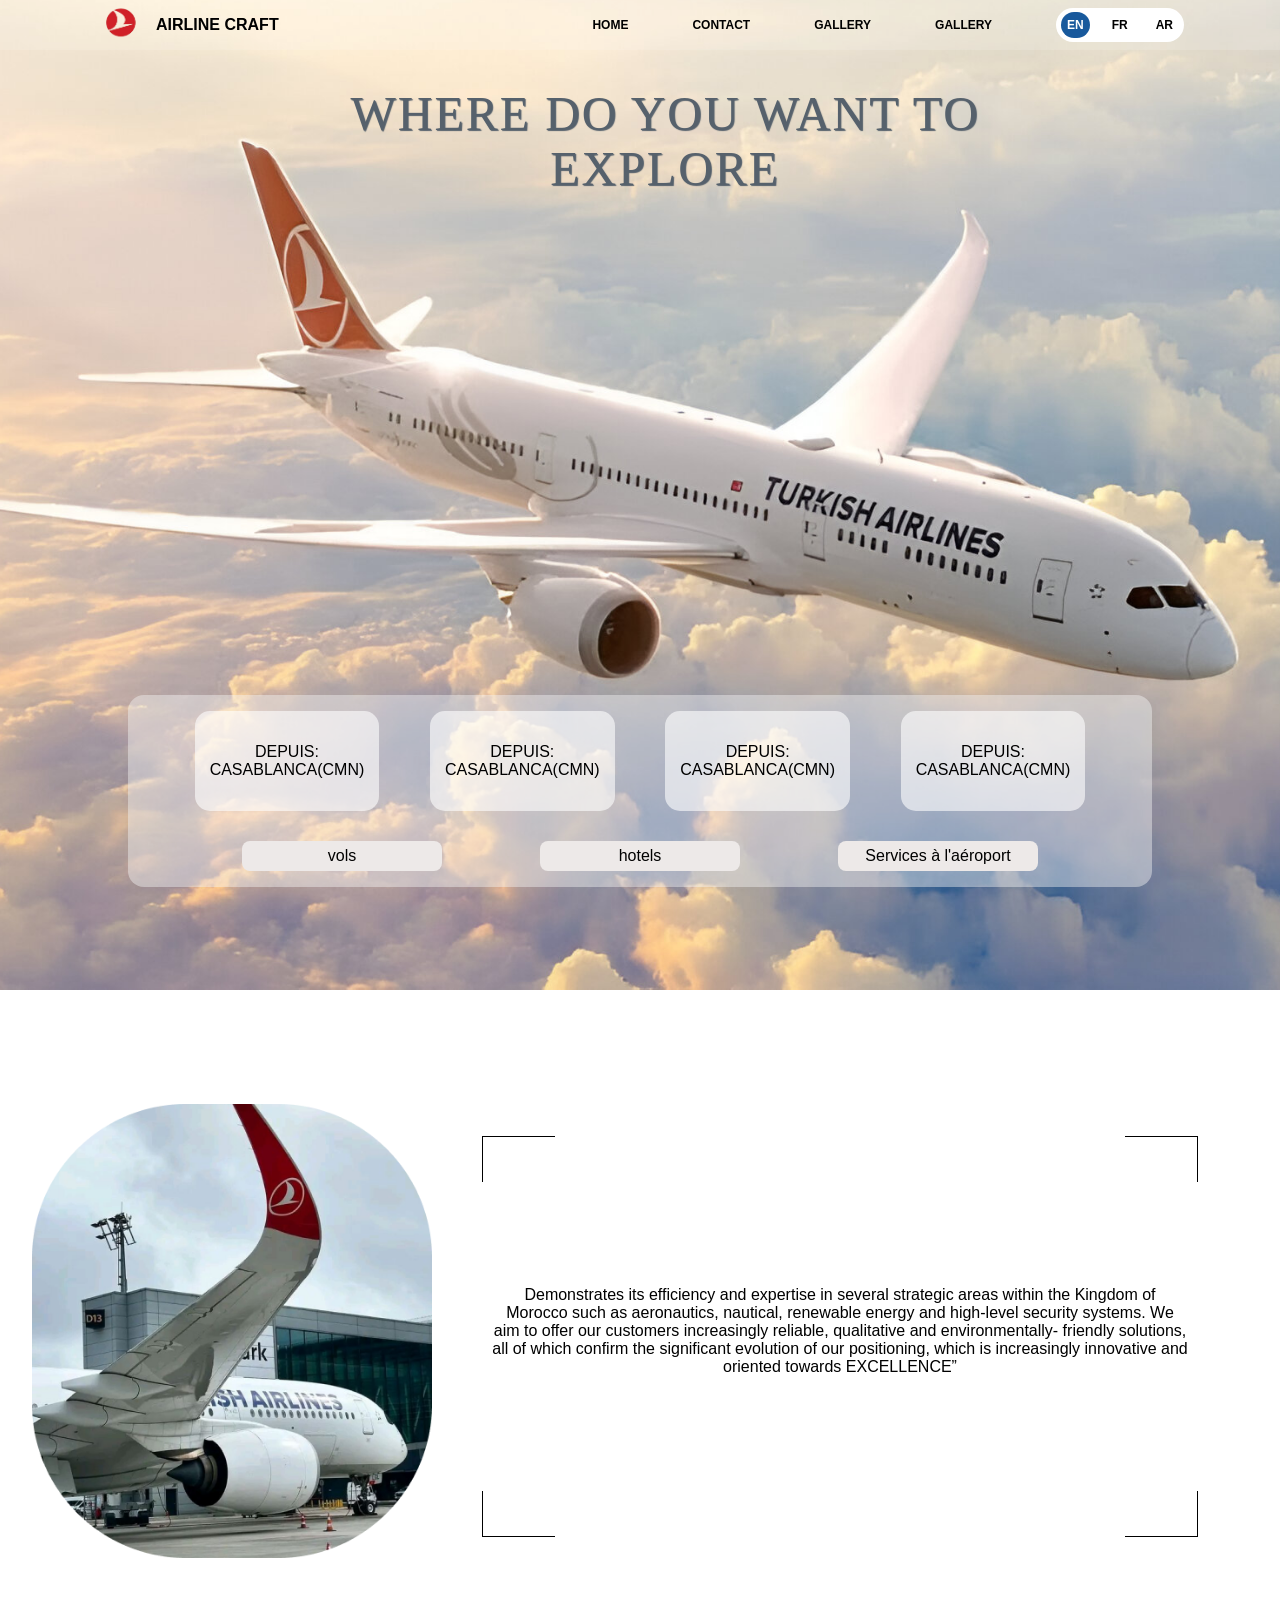
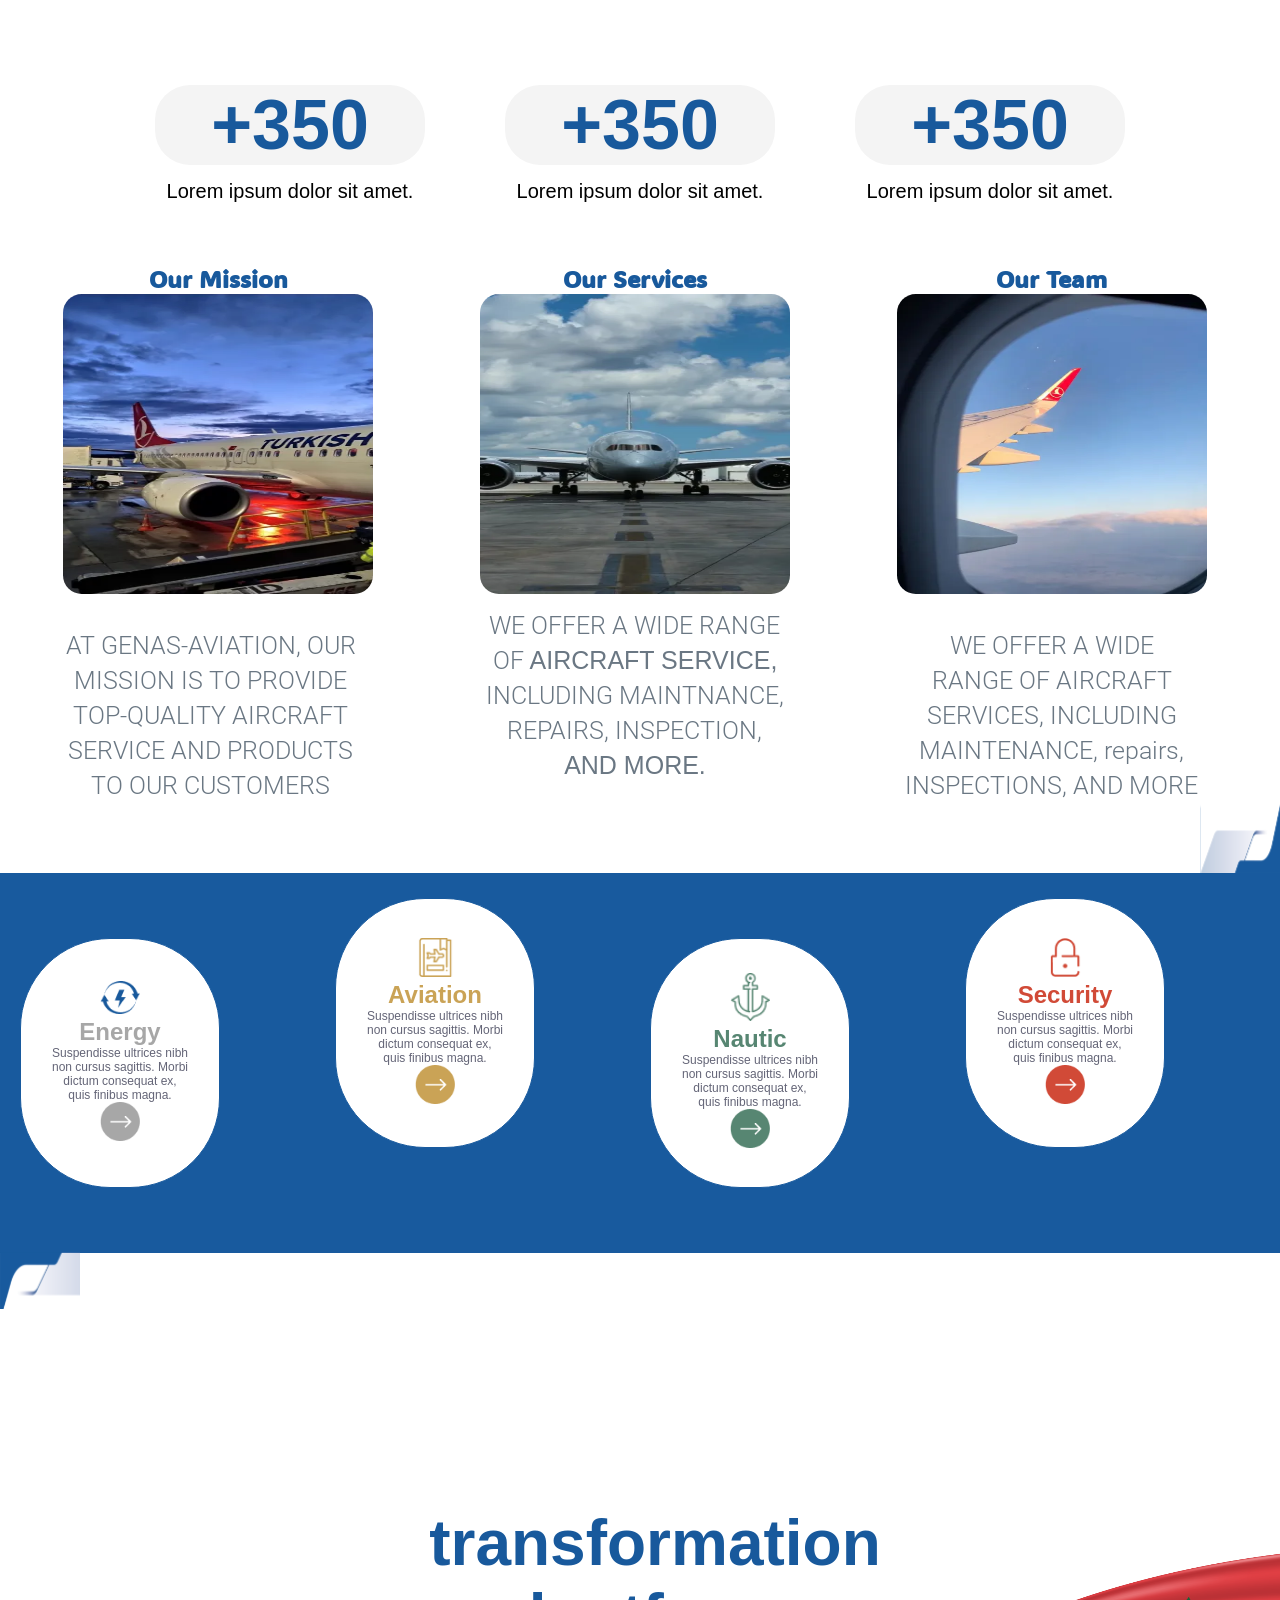
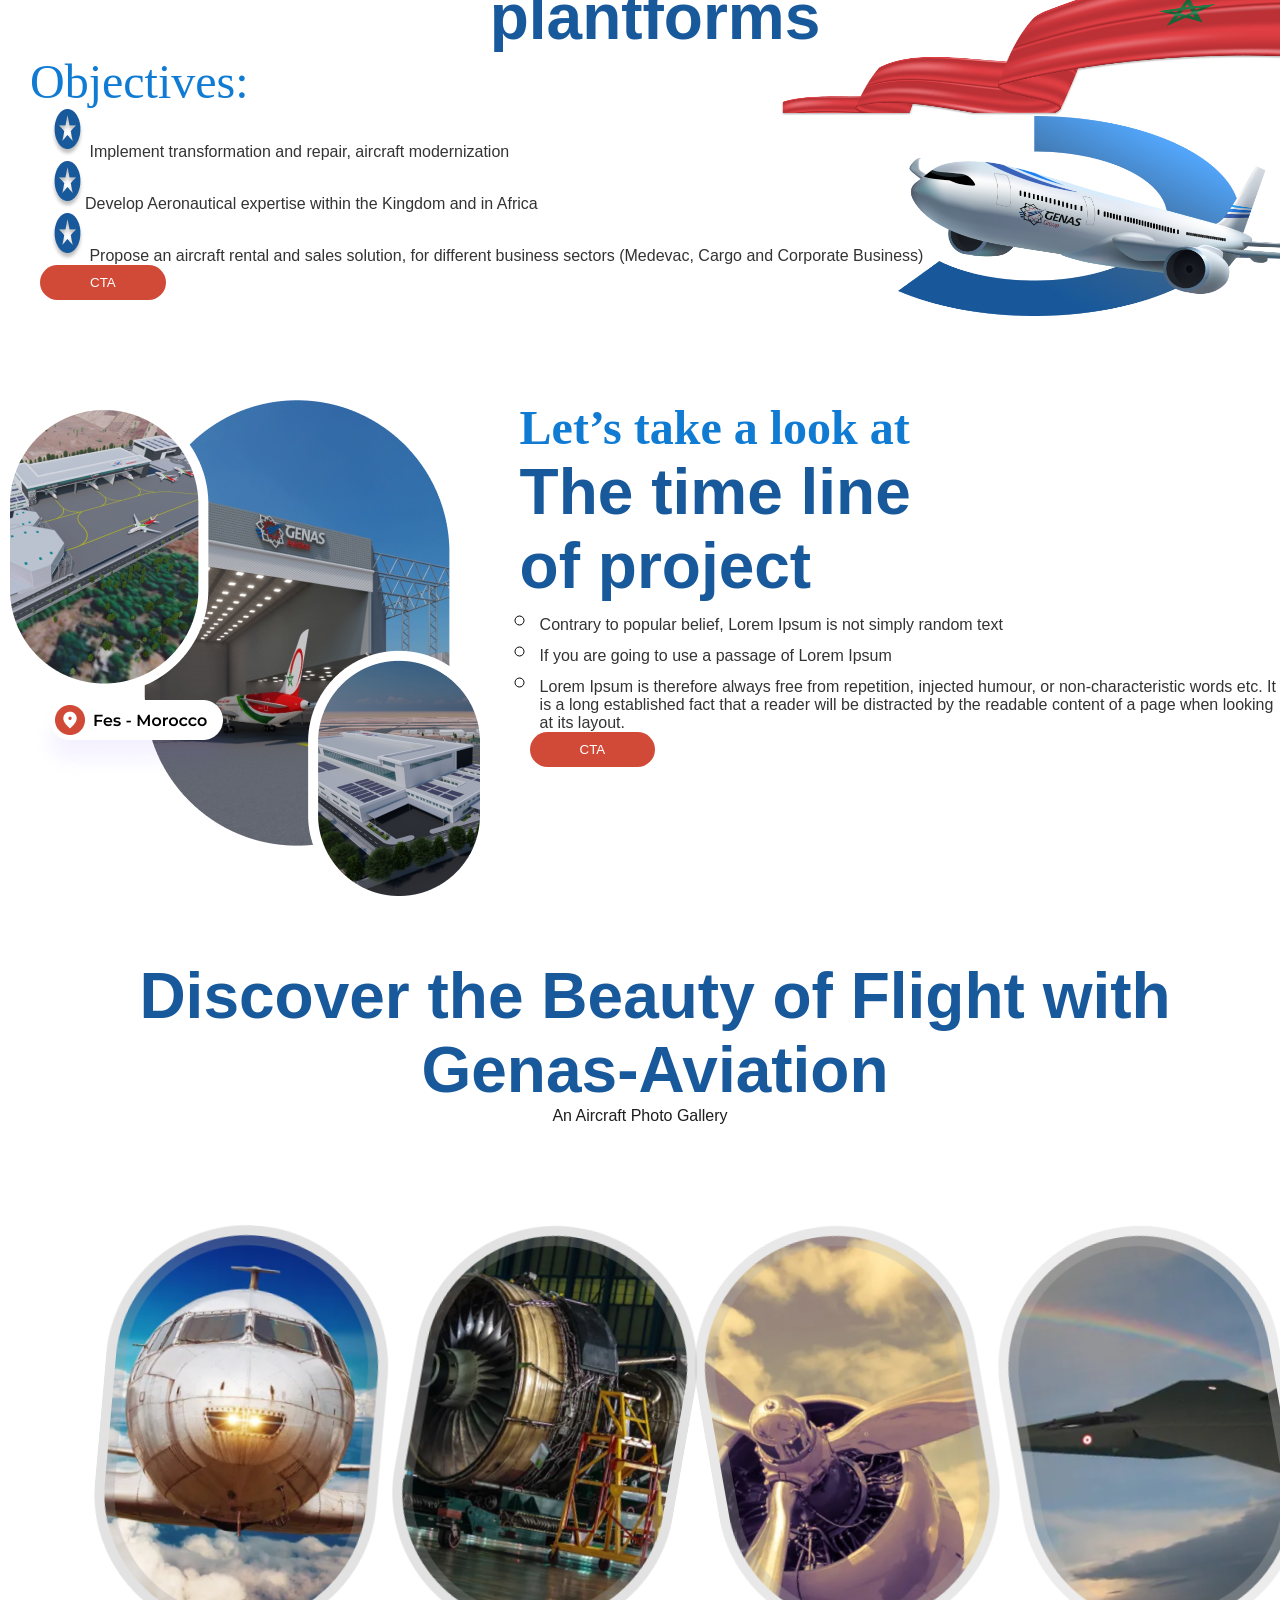
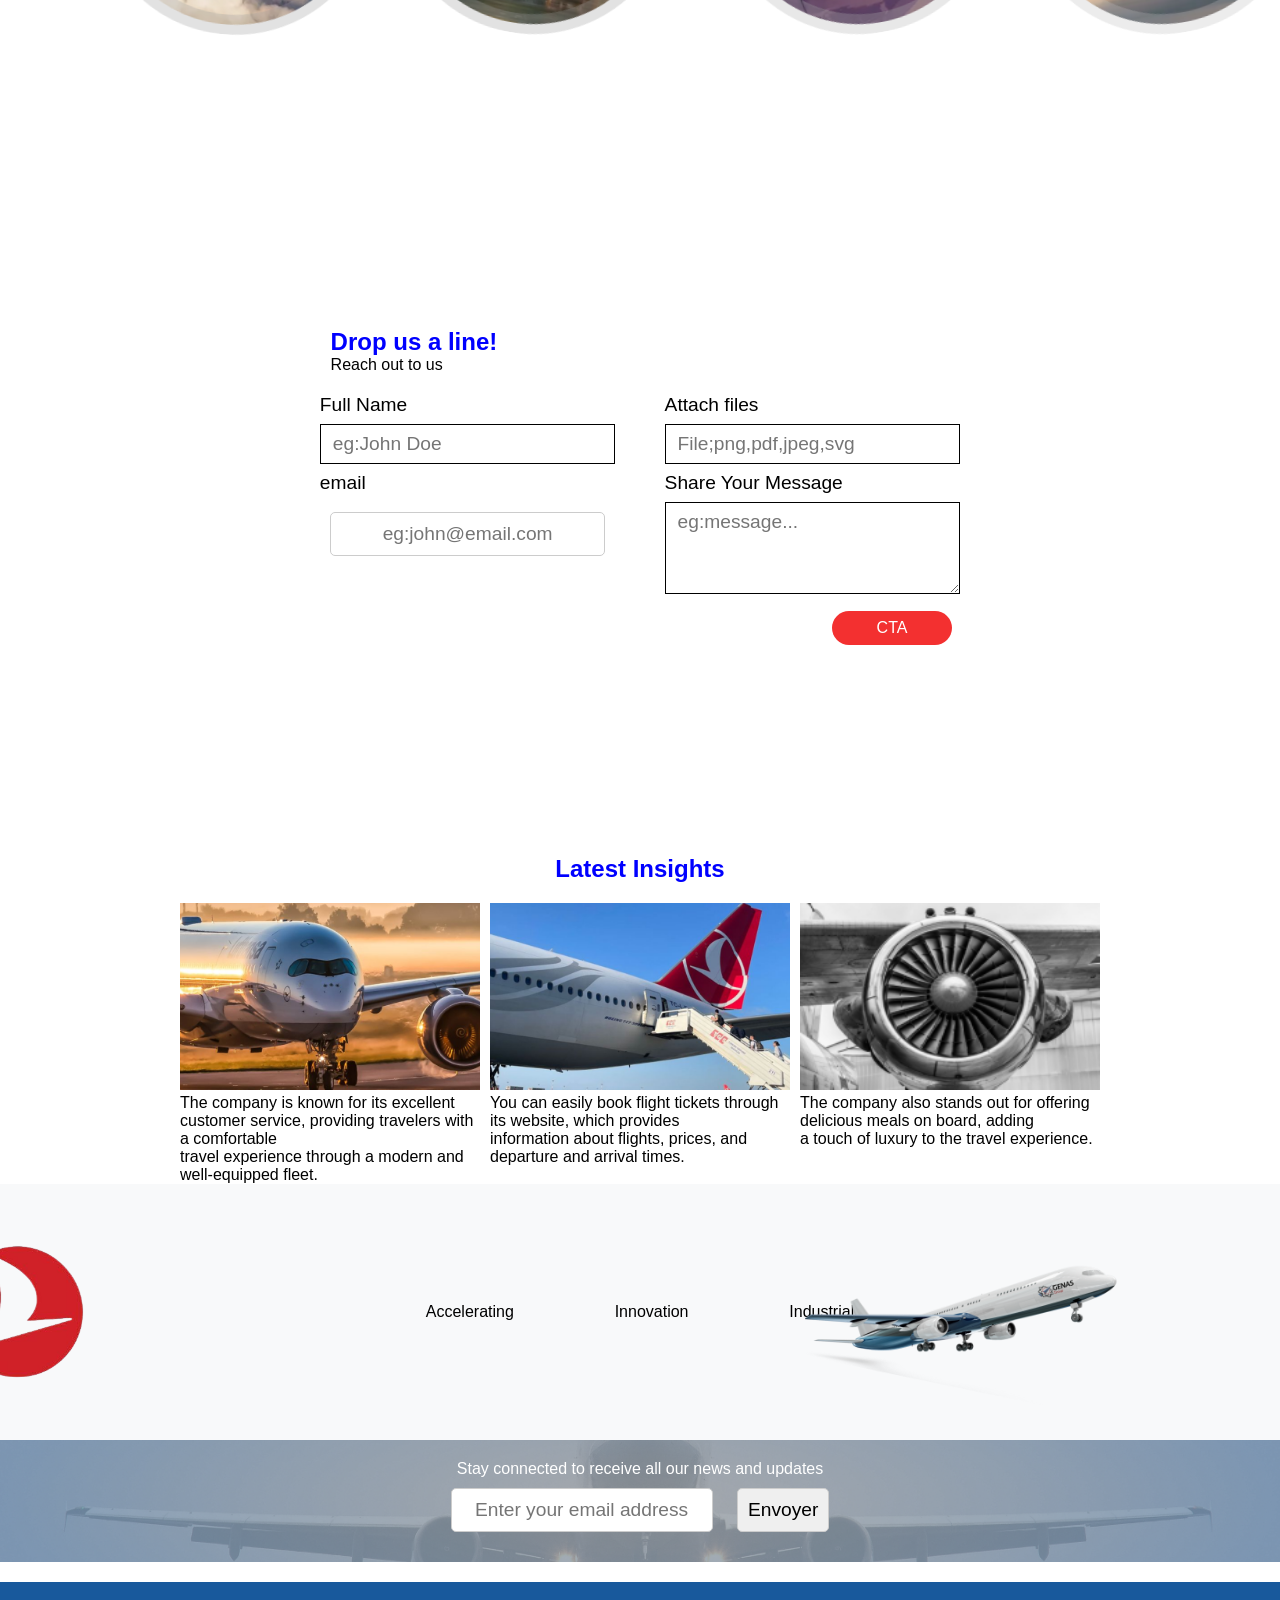
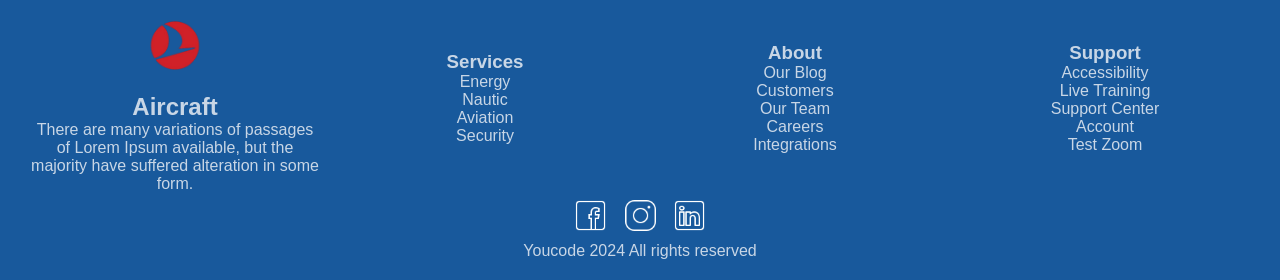
==== index.html @ ff2e5eb2 "fix" ====
<!DOCTYPE html>
<html lang="en">
    <head>
        <meta charset="UTF-8" />
        <meta name="viewport" content="width=device-width, initial-scale=1.0" />
        <title>AirLine Craft</title>
        <link rel="stylesheet" href="./styles.css">

        <link rel="stylesheet" href="https://cdnjs.cloudflare.com/ajax/libs/font-awesome/6.6.0/css/all.min.css" integrity="sha512-Kc323vGBEqzTmouAECnVceyQqyqdsSiqLQISBL29aUW4U/M7pSPA/gEUZQqv1cwx4OnYxTxve5UMg5GT6L4JJg==" crossorigin="anonymous" referrerpolicy="no-referrer" />
        <link rel="icon" href="./img/logo-removebg-preview (1).png"">

    </head>
<body style="position: relative;">
     <!--------------------------- yassine start ------------------------ -->

<nav class="mainNav">
    <div class="logoContainer">
        <img class="logo"  src="./logo.png" alt="">
        <p style="font-weight: 700;">AIRLINE  CRAFT</p>
    </div>
    <div class="navText">
        <strong class="navClick">HOME</strong>
        <strong class="navClick">CONTACT</strong>
        <strong class="navClick">GALLERY</strong>
        <strong class="navClick">GALLERY</strong>
        <div class="translate">
            <p class="eng">EN</p>
            <p class="fr">FR</p>
            <p class="fr">AR</p>
        </div>
    </div>
    <div class="burgger">
        <i class="fa-solid fa-bars"></i>
    </div>
 </nav>

    <div class="navContainer">

        <img style="width: 100vw;
        height: 120vh;
        object-fit: cover;" src="./img/hero.jpeg" alt="">
    </div>
 
    <p class="exploreP">WHERE DO YOU 
         WANT TO <br>
     EXPLORE 
 
<div class="reservationHome">
    <div class="reservationHomeContainer">
        <div class="reservationHC">
            <p>DEPUIS:</p>
            <p> CASABLANCA(CMN)</p>
        </div>
        <div class="reservationHC">
            <p>DEPUIS:</p>
            <p> CASABLANCA(CMN)</p>
        </div>
        <div class="reservationHC">
            <p>DEPUIS:</p>
            <p> CASABLANCA(CMN)</p>
        </div>
        <div class="reservationHC">
            <p>DEPUIS:</p>
            <p> CASABLANCA(CMN)</p>
        </div>
    </div>
    <div class="reserCn">
        <div class="reserCn1">

            <div class="reservCV">
                vols
            </div>
            <div class="reservCV">
            hotels
        </div>
        <div class="reservCV">
            Services à l'aéroport
        </div>
    </div>
    <img class="reserCnimg" src="./img/téléchargement (17) 2.png" alt="">
    </div>
</div>

<div  class="demon" >
    
    <img style="width: 400px;" src="./img/Turkish airlines.png" alt="">
    <div class="ju element">
        <div class="top-border"></div>
            <div class="bottom-border"></div>
            <p>Demonstrates its efficiency and expertise in several strategic areas within the Kingdom of Morocco such as aeronautics, nautical, renewable energy and high-level security systems.

            We aim to offer our customers increasingly reliable, qualitative and environmentally- friendly solutions, all of which confirm the significant evolution of our positioning, which is increasingly innovative and oriented towards EXCELLENCE”</p>
    </div>
</div>
<div class="textContainer0">

    <div class="textContainer">
        <p class="p1">
            +350
        </p>
        <div class="p2">
            Lorem ipsum dolor sit amet.
        </div>
    </div>
    <div class="textContainer">
        <p class="p1">
            +350
        </p>
        <div class="p2">
            Lorem ipsum dolor sit amet.
        </div>
    </div>
    <div class="textContainer">
        <p class="p1">
            +350
        </p>
        <div class="p2">
            Lorem ipsum dolor sit amet.
        </div>
    </div>

</div>
  <!------------------- yassine end ------------------>
      <!--     ------------------------------debut : boukadia------------------------------         -->

      <section class="service-body">
        <section class="service-energie-aviation">
          <div class="cadre1">
            <img src="./img/cadre1.svg" alt="" />
          </div>
          <div class="service">
            <div class="energy">
              <img class="energy-logo" src="./img/energie-logo.png" alt="" />
              <h2 class="service-title">Energy</h2>
              <p class="energy-descri">
                Suspendisse ultrices nibh <br />
                non cursus sagittis. Morbi <br />
                dictum consequat ex, <br />
                quis finibus magna.
              </p>
              <div>
                <img src="./img/gree.png" alt="" />
              </div>
            </div>
            <div class="aviation">
              <img class="aviation-logo" src="./img/aviation-logo.png" alt="" />
              <h2 class="service-title">Aviation</h2>
              <p class="aviation-descri">
                Suspendisse ultrices nibh <br />
                non cursus sagittis. Morbi <br />
                dictum consequat ex, <br />
                quis finibus magna.
              </p>
              <div>
                <img src="./img/jaune.png" alt="" />
              </div>
            </div>
            <div class="nautic">
              <img class="nautic-logo" src="./img/nutic-logo.png" alt="" />
              <h2 class="service-title">Nautic</h2>
              <p class="nautic-descri">
                Suspendisse ultrices nibh <br />
                non cursus sagittis. Morbi <br />
                dictum consequat ex, <br />
                quis finibus magna.
              </p>
              <div>
                <img src="./img/vert.png" alt="" />
              </div>
            </div>
            <div class="security">
              <img class="security-logo" src="./img/security-logo.png" alt="" />
              <h2 class="service-title">Security</h2>
              <p class="security-descri">
                Suspendisse ultrices nibh <br />
                non cursus sagittis. Morbi <br />
                dictum consequat ex, <br />
                quis finibus magna.
              </p>
              <div>
                <img src="./img/red.png" alt="" />
              </div>
            </div>
          </div>
          <div class="cadre2">
            <img src="./img/cadre2.svg" alt="" />
          </div>
        </section>
        <section class="aventage">
          <div class="our-mission">
            <div>
              <h2>Our Mission</h2>
              <img src="./img/1.webp" alt="" />
            </div>
            <p class="mission-descri">
              AT GENAS-AVIATION, OUR <br />
              MISSION IS TO PROVIDE <br />TOP-QUALITY AIRCRAFT <br />
              SERVICE AND PRODUCTS <br />
              TO OUR CUSTOMERS
            </p>
          </div>
  
          <div class="our-service">
            <p class="service-descri">
              WE OFFER A WIDE RANGE OF <span>AIRCRAFT SERVICE,</span>
              <br />INCLUDING MAINTNANCE,<br />
              REPAIRS, INSPECTION, <br /><span>AND MORE.</span>
            </p>
            <div>
              <h2>Our Services</h2>
              <img src="./img/2.webp" alt="" />
            </div>
          </div>
  
          <div class="our-team">
            <div>
              <h2>Our Team</h2>
              <img src="./img/3.webp" alt="" />
            </div>
            <p class="team-descri">
              WE OFFER A WIDE <br />
              RANGE OF AIRCRAFT <br />
              SERVICES, INCLUDING <br />
              MAINTENANCE, repairs,<br />
              INSPECTIONS, AND MORE
            </p>
          </div>
        </section>
      </section>
  
      <!-- ----------------------------------Fin: boukadia----------------------------------------------------- -->
         <!-- start hamza -->
    <div class="certer">
        <div class="center1">
            <div class="avion" >
                <img class="avion" src="./img/avoin.png" alt="avion">
                <img class="logomaroc" src="./img/logomoroco.png" alt="logo maroc">
                <img class="logo12" src="./img/logoz-index-1.png" alt="logo">
    
            </div>
    
            <div class="text">
           <h1 class="titel1">transformation <br> plantforms</h1>
       
       <p class="text2">Objectives:</p> 
       <div class="servse">
        <p ><img src="./img/icon.png" alt="ss"> Implement transformation and repair, aircraft modernization</p>
        <p> <img src="./img/icon.png" alt="ss">Develop Aeronautical expertise within the Kingdom and in Africa</p>
        <p> <img src="./img/icon.png" alt="ss"> Propose an aircraft rental and sales solution, for different
               business sectors (Medevac, Cargo and Corporate Business)</p>
       </div>
       <button class="buttonh">CTA</button>
    
    </div>
       </div>
       </div>
    
    
       <div class="center2">
        <img class="image1" src="./img/image1.png" alt="image1">
        <img  class="image2"src="./img/image mob.png" alt="image2">
        <img class="image3" src="./img/hamza3.png" alt="image3">
        <img  class="image4" src="./img/image4.png" alt="image4">
       </div>
    
      
       <div class="canter3" >
        <div class="center5">
            <img class="image5" src="./img/imagepc.png" alt="image1">
            <img  class="image6"src="./img/image2pc.png" alt="image2">
            <img class="image7" src="./img/hamza3pc.png" alt="image3">
            <img  class="image8" src="./img/image4pc.png" alt="image4">
    </div>
            <div class="centerh">
                <h4 class="text2"> Let’s take a look at</h4>
                <h2 class="titel3">The time line <br> of project</h2>
                <ul class="servse">
                    <li>Contrary to popular belief, Lorem Ipsum is not simply random text</li>
                    <li>If you are going to use a passage of Lorem Ipsum</li>
                    <li>Lorem Ipsum is therefore always free from repetition, injected humour, or non-characteristic words etc.
                    It is a long established fact that a reader will be distracted by the readable content of a page when looking at its layout.       
                </li>
                </ul> 
                <button class="buttonh">CTA</button>
            </div>
       
          
        </div>
          <div class="gal"> 
        <div class="sd">
            <h2 class="titel1">Discover the Beauty of Flight with <br> Genas-Aviation</h2>
        <p class="text3">An Aircraft Photo Gallery</p>
        </div >
    <div class="galory">
        
           
                <img class="gal1" src="./img/galoru1.png" alt="gal1">
                <img class="gal2" src="./img/galoey2.png" alt="gal2">
                <img  class="gal3" src="./img/galory3.png" alt="gal3">
                <img class="gal4" src="./img/galory4.png" alt="gal4">
           
    
        </div>
         </div>
      
        <!-- end parti hamza -->
<!-- start zakaria -->
    <section class="contact">
        <form>
            <div class="title">

                <h2 class="h2-and-title">Drop us a line!</h2>
                <p class="ppp">Reach out to us</p>
            </div>
            <div class="inputs">

                <div class="name-and-eamil">
                    <label for="name">Full Name</label>
                    <input id="name" type="text" placeholder="eg:John Doe">
                    <label  for="email">email</label>
                    <input id="email" type="email" placeholder="eg:john@email.com">
                </div>
    
                <div class="attach-and-message">
                    <label >Attach files</label>
                    <label class="file" for="file">File;png,pdf,jpeg,svg</label>
                    <input id="file" type="file" style="display: none; border: 1px solid rgb(6, 6, 6) ;">
                    <label for="message">Share Your Message</label>
                    <textarea  id="message" rows="20" placeholder="eg:message... "></textarea>
                </div>
            </div>
            <div class="btn">

                <button>CTA</button>
            </div>
            
        </form>
    </section>
    <section class="section2">
        <div class="h22-and-title">   
           <h2 class="h222-and-title">Latest Insights</h2>
           </div>
        <div class="div3">
            <div class="div3-1">
                <img class="IMAG" src="./img/IMAG3projet3.png" alt="">
                <p class="para1">The company is known for its excellent customer service, providing travelers with a comfortable  <br>travel experience through a modern and well-equipped fleet.</p>
            </div>
            <div class="div3-1" id="div3-1">
                <img class="IMAG" src="./img/IMAG2projet3.png" alt="">
                <p class="para1">You can easily book flight tickets through its website, which provides <br> information about flights, prices, and departure and arrival times.</p>
            </div>
            <div class="div3-1">
                <img class="IMAG" src="./img/IMAG5projet3.png" alt="">
                <p class="para1">The company also stands out for offering delicious meals on board, adding <br> a touch of luxury to the travel experience.</p>

            </div>


        </div>
        </div>
        
    </section>
    <!-- end zakaria -->
     <!-- start meryam  -->
         <!--meryam--> 
<head>
    <meta charset="UTF-8">
    <meta name="viewport" content="width=device-width, initial-scale=1.0">
    <link rel="stylesheet" href="styles.css">
    <title>air_craft</title>
</head>
<body>
    <header>
        <section class="Mlogo">
            <div class="Mnav">
                <img src="./img/Turkish_Airlines_Reservations_Phone_Number_+1855-653-0624-removebg-preview.png" alt="Turkish Airlines Logo">
                <p>Accelerating</p>
                <p>Innovation</p>
                <p>Industrial</p>
                <img src="./img/plaane 1 1.png" alt="av">
            </div>
        </section>
    </header>
    <main>
        <section class="Mrechercher">
                <p>Stay connected to receive all our news and updates</p>
                <input type="email" id="email" required placeholder="Enter your email address">
                <input type="submit" value="Envoyer">
        </section>
    </main>
    <footer>
        <section>
            <div class="Mdiscription">
                <img src="./img/Turkish_Airlines_Reservations_Phone_Number_+1855-653-0624-removebg-preview.png" alt="Turkish Airlines Logo">
                <h2>Aircraft</h2>
                <p>There are many variations of passages of Lorem Ipsum available, but the majority have suffered alteration in some form.</p>
            </div>
            <div class="MServices">
                <h3>Services</h3>
                <p>Energy</p>
                <p>Nautic</p>
                <p>Aviation</p>
                <p>Security</p>
            </div>
            <div class="MAbout">
                <h3>About</h3>
                <p>Our Blog</p>
                <p>Customers</p>
                <p>Our Team</p>
                <p>Careers</p>
                <p>Integrations</p>
            </div>
            <div class="MSupport">
                <h3>Support</h3>
                <p>Accessibility</p>
                <p>Live Training</p>
                <p>Support Center</p>
                <p>Account</p>
                <p>Test Zoom</p>
            </div>
        </section>
        <section>
            <div class="Mrésaux">
                <img src="./img/icons8-facebook-50.png" alt="Facebook">
                <img src="./img/icons8-instagram-50 (1).png" alt="Instagram">
                <img src="./img/icons8-linkedin-50.png" alt="LinkedIn">
                <p>Youcode 2024 All rights reserved</p>
            </div>
        </section>
    </footer>
    <!--meryam end --> 
</html>
---- styles.css ----
/* yassine start */
* {
  -webkit-box-sizing: border-box;
  -moz-box-sizing: border-box;
  box-sizing: border-box;
}
html {
  scroll-behavior: smooth;
}
body {
  font-family:Arial, Helvetica, sans-serif;
}
a {
  text-decoration: none;
}
ul {
  list-style: none;
  margin: 0;
  padding: 0;
}
body{
   margin: 0;
   font-family:system-ui, -apple-system, BlinkMacSystemFont, 'Segoe UI', Roboto, Oxygen, Ubuntu, Cantarell, 'Open Sans', 'Helvetica Neue', sans-serif;
}
.logo{
  width: 60px;
  height: 44px;
}
.navContainer{
  display: flex;
   gap: 2rem; 
  font-family: monospace;
  font-size: 15px;
  display: flex;
   justify-content: center;
   align-items: center;
   width: 100%; 
   height: 100%;
   
}
.logoContainer{
  display: flex;
  justify-content: center;
  align-items: center;
}
nav{
  display: flex;
  justify-content: space-between;
  padding: 1rem 6rem;
  background-color: transparent;
  position: fixed;
  right: 0;
  left: 0;
  align-items: center;
  height: 50px;
  background-color: #ffffff26;
}
.navText{
  gap: 4rem;
  display: flex;
  justify-content: center;
  align-items: center;
  font-size: 12px;
}
.translate{
  gap: 1rem;
  background-color: white;
  border-radius: 40px;
  padding: 0px 5px;
  height: 34px;
  display: flex;
  justify-content: center;
  align-items: center;
  color: white;
}
.eng{
  padding: 6px;
   background-color: #18599C;
   border-radius: 14px;
   font-weight: 700;
}
.fr{
  padding: 6px;
  background-color: white;
  border-radius: 14px;
  color: black;
  font-weight: 700;
}
.exploreP{
  position: absolute;
  top: 20%;
  font-size: 3rem;
  left: 100px;
  font-family: monospace;
  text-align: center;
  margin: auto;
  top: 300px;
  left: 50%;
  transform: translate(-46%, -195%);
  font-family: auto;
  color: #56616c;
  text-shadow: 1px 1px 1px #56616c;
  letter-spacing: 2px;
}
.reservationHome{
  display: flex;
  flex-direction: column;
  /* flex-direction: column; */
  gap: 30px;
  padding: 1rem;
  width: 80%;
  margin: auto;
  background-color: #f6f6f66e;
  position: relative;
  top: -205px;
  border-radius: 1rem;
}
.reservationHomeContainer{
  display: flex;
   justify-content: space-evenly;
}
.reservationHC{
  padding: 8px 15px;
   background-color: #ffffff99;
   border-radius: 15px;

   height: 100px;
   display: flex;
   justify-content: center;
   align-items: center;
   flex-direction: column;
}
.navClick{
    cursor: pointer;
}
.reserCn{
  display: flex;
  justify-content: space-around;
}

.reservCV{
  width: 200px;
  text-align: center;
  background-color: #ede9e8;
  border-radius: 8px;
  height: 30px;
  text-align: center;
  display: flex;
  justify-content: center;
  align-items: center;

}
.ju{
  height: 300px;
   text-align: center;
   display: flex;
   justify-content: center;
   align-items: center;
}

/* element  */
.element {

  margin: 50px;
  position: relative;
  padding: 10px;
}
.top-border,
.bottom-border {
  position: absolute;
  display: flex;
  justify-content: space-between;
  width: 100%;
  height: 30%;
  left: 0;
}
.top-border {
  top: -45px;
}
.bottom-border {
  bottom: -100px;
}
.top-border:after,
.top-border:before,
.bottom-border:after,
.bottom-border:before {
  content: '';
  width: 10%;
  height: 50%;
}
.top-border:after,
.top-border:before {
  border-top: 1px solid black;
}
.bottom-border:after,
.bottom-border:before {
  border-bottom: 1px solid black;
}
.top-border:before,
.bottom-border:before {
  border-left: 1px solid black;
}
.top-border:after,
.bottom-border:after {
  border-right: 1px solid black;
}
.textContainer0{
   display: flex;
  justify-content: center;
  gap: 50px;
  margin: 5rem 0;
}
.textContainer{
  width: 300px;
  text-align: center;
}
.textContainer{
  width: 300px;
  text-align: center;
 }
.p1{
  font-size: 70px;
  font-weight: bold;
  color: #18599c;
  background-color: #f4f4f4;
    border-radius: 35px;
  margin: 15px;
}
.p2{
  font-size: 20px;
} 
.burgger{
  display: none;
  font-size: 1.5rem;
  cursor: pointer;
}
.reserCnimg{
  display: none;
}
.reserCn1{
  display: flex;
    justify-content: space-evenly;
    width: 100%;
}
.demon{
  align-items: center;
  display: flex;
    padding: 2rem; 
    margin-top: -20px;

}
 
@media (max-width: 1258px) {
  .exploreP{
    top: 440px;
  }
  .reservationHome{
    width: 90%;
  }
}
@media (max-width: 940px) {
  .navText{
    display: none;
  }
  .mainNav{
    padding: 1rem 1rem;
  }
  .burgger{
    display: block;
  }

}

@media (max-width: 817px) {
  .reservationHC{
    padding: 8px 5px;
 
  }
 .exploreP{

  top: 313px !important;
  font-size: 1.7rem !important;
    
 }
 .reservationHome{
  height: 60vh;
   padding: 8px 4px;
   top: -522px;
 }
 .reservationHomeContainer{
  display: flex;
  flex-wrap: wrap;
  width: 400px;
  justify-content: center;
  align-items: center;
  text-align: center;
  margin: 0 auto;
  gap: 15px;
 }
 .reserCn{
  display: flex;
    justify-content: center;
    gap: 25px;
    margin: 0 auto;
 }
 .reserCn1{
  display: flex;
  justify-content: center;
  flex-direction: column;
  gap: 25px;
  margin: 0 auto;
  
 }
 .reserCnimg{
  display: block;
  width: 80px;
 }
 .demon{
  margin-top: -500px;
   flex-direction: column;
   justify-content: center;
   align-items: center;
 }
 .demon img{
  width: 350px !important;
  margin-bottom: 23px;
 }
 .textContainer0{
  display: none;
 }
 .navContainer img{
  height: 100vh !important;
  
 }

}
@media (max-width: 750px) {
  .exploreP{
    top: 310px !important;  
  }
  .reservationHomeContainer{
    width: 100%;
  }
  }
/* yassine end */
/* ------------------------------------------DEBUT/ boukadia------------------------------------- */
@font-face {
  font-family: Roboto-Light;
  src: url(./font/Roboto-Light.ttf);
}
@font-face {
  font-family: ADLaMDisplay-Regular;
  src: url(./font/ADLaMDisplay-Regular.ttf);
}

.our-mission img, .our-team img, .our-service img{
  width: 204px;
  height: 150px;
  border-radius: 18.78px;
}

.our-mission{
  display: flex;
  justify-content: space-between;
}

.our-service .service-descri{
  text-align: center;
  margin: 70px 0px 0px 0px;
}
.our-service{
  margin-top: 9px;
  display: flex;
  justify-content: space-between;
}
.our-team{
  margin-top: 9px;
  display: flex;
  justify-content: space-between;
  
}
.our-mission h2, .our-service h2, .our-team h2{
  color: #18599C;
  text-align: center;
}
.aventage{
  margin: -30px 10px 0px 10px;
  margin-top: -30px;
}
.our-mission .mission-descri{
  margin-top: 65px;
  margin-right: 15px;
  text-align: center;

}
.our-team .team-descri{
  margin-top: 70px;
  text-align: center;

}

.our-service h2, .our-mission h2, .our-team h2{
  font-family: ADLaMDisplay-Regular ;
}
.mission-descri, .service-descri, .team-descri{
  
font-family: Roboto-Light;
color: #6A7783;
font-size:13px;
line-height: 23px;

}

.service h2{
margin: 0px;

}
.energy h2{
  color: #A7A7A7;

}
.aviation h2{
  color: #CAA356;
}
.security h2{
  color: #D14A37;
}
.nautic h2{
  color: #578672;
}
.aviation-descri,.energy-descri,.nautic-descri,.security-descri{
 font-size: 12px;
 color: #fff;
}

.service{
display: grid;
background-color: #185A9E;
grid-template-columns: auto auto;
}
.cadre2 img{
  width: 80px;
}
.cadre2{
position: relative;
left: 0px;
top: -1px;
}
.cadre1 img{
  top: 1px;
  width: 80px;
  position: absolute;
  right: 0px;
}
.cadre1{
  position: relative;
height: 70px;

}
.aviation img,.energy img,.nautic img,.security img{
width: 40px;
}

.energy, .security, .aviation, .nautic{
text-align: center;
}
.energy-logo, .aviation-logo, .security-logo, .nautic-logo{
  display: none;

}


@media screen and (min-width: 1000px) { 
  .service-body{
    display: flex;
    flex-direction: column-reverse;
  }
 .service{
  grid-template-columns: auto auto auto auto;
  grid-template-rows: auto auto auto;
  height: 380px;
  align-content: center;
 }
 .energy-logo, .aviation-logo, .security-logo, .nautic-logo{
  display: inline;

}
 .service .energy{
  
  align-content: center;
  width:200px;
  height: 250px;
  background-color: #fff;
  border: 1px solid #185A9E ;
  border-radius: 90px;
  margin-left: 20px;
 }
 .service .aviation{
  
  align-content: center;
  width:200px;
  height: 250px;
  background-color: #fff;
  border: 1px solid #185A9E ;
  border-radius: 90px;
  margin-top: -40px;
 }
 .service .nautic{
  
  align-content: center;
  width:200px;
  height: 250px;
  background-color: #fff;
  border: 1px solid #185A9E ;
  border-radius: 90px;
 
 }
 .service .security{
  align-content: center;
  width:200px;
  height: 250px;
  background-color: #fff;
  border: 1px solid #185A9E ;
  border-radius: 90px;
  margin-top: -40px;
 }
.energy .energy-descri, .aviation .aviation-descri, .nautic .nautic-descri, .security .security-descri{
  color: #0305229d;
 }
 
.our-service{
  margin: 10px 10px 20px 10px;
  display: flex;
  flex-direction: column-reverse;
  justify-content: center;
  align-content: center;
  width: 310px;
  gap: 0px 30px;

}
.our-team{
  margin: 10px 20px 0px 10px;
  display: flex;
  flex-direction: column;
  justify-content: space-between;
  width: 310px;

}
.our-mission{
  margin: 10px 10px 0px 10px;
  display: flex;
  flex-direction: column;
  justify-content: space-between;
  width: 310px;

}

.our-mission img, .our-team img, .our-service img{
  
  width: 310px;
  height: 300px;
  border-radius: 18.78px;
  margin-bottom: -60px;
}
.mission-descri, .service-descri, .team-descri{
  
  font-family: Roboto-Light;
  color: #6A7783;
  font-size:25px;
  line-height: 35px;
  
  }
   .our-mission .mission-descri{
    margin-top: 0px;
    margin-right: 15px;
    text-align: center;
  
  } 
  .our-team .team-descri{
    margin-top: 70px;
    text-align: center;
  
  } 

 .aventage{
  display: flex;
  justify-content: space-around;

 } 
}
/* ------------------------------------------FIN  BOUKADIA------------------------------------------------ */
  /* css for serves hamza */
  body{
    margin: 0;
    font-family: monospace;
 }


 
    .titel1{
    color: #18599C ;
    margin-left:30px;
    margin-top: 12rem;
    text-align: center;
    
    }
    .titel3{
        color: #18599C ;
    margin-left:30px;




    }
    .text2{
        color: #107bd3;
    font-family: Georgia, 'Times New Roman', Times, serif;
        font-size: 1rem;
        margin-left:30px;
     
    }
    .center2{
        display: flex;
        position: relative;
    
    }
    .image1{
        position: absolute;
        
        z-index: 1;
       
       
       
    }
    .image2{
        position: absolute;
       top: 50px;
       left: 100px;
        
       
    }
    .image3{
        position: absolute;
         right: 0;
         top: 240px;

    }
    .image4{
        position: absolute;
        top: 270px;
       
        
    }
.canter3{
   
   
    margin-top: 420px;
}

.servse {
    list-style-type:circle ;
    padding-left: 20px;
    font-family: Arial, sans-serif; 
    font-size: 18px; 
    color: #333; 
    margin-left:30px;
    text-decoration: none;
}


.servse li {
    
    text-decoration: none;

}

.servse li::marker {
   
    color: #000000; 
    font-size:  30px
}



@keyframes appear{
    
from{
    opacity: 0;
  transform: translateX(-100px);
}
to {
    opacity: 1;
    transform: translateX(0px);
    
}



}

.image1,.image2,.image3,.image4
{
    animation: apper linear;
    animation-timeline: view();
    animation-range: entry 30% cover 40%   ;
}

.buttonh{
background-color:  #D14A37;
padding: 5px 20px 5px 20px;
border-radius: 54px;
color: white;
border: none;
margin-left: 330px;
}

.avion{
display: none;
}
.center5{
    display: none;
}
.gal{
    display: none;
}

@media (min-width: 480px){
    .avion{
        display:inline;
       

         }
  
    .center2{
        display: none;
        position: relative;
    }
    .gal{
        display:inline;
    } 
      
.canter3{

 
 display: flex;
 margin-top: 100px;
 
}

.center5{
    display: inline;
    position: relative;
    width: 1000px;
    border: #107bd3;
    height: 300px;

 

}
    
    .titel1{
        color: #18599C ;
        margin-left:30px;
       font-size: 4rem;
       
        
        }
        .titel3{
        color: #18599C ;
        margin-left:30px;
        font-size: 4rem;
      
        }
        .text2{
            color: #107bd3;
        font-family: Georgia, 'Times New Roman', Times, serif;
        font-size: 3rem;
            margin-left:30px;
         
        }
        .servse{
            font-size: 1rem;

        }
      
        .avion{
            position: absolute;
            width:400px;
            height:200px;
            right: 0px;
            top: 110px;

        }
        .logomaroc{
            position: absolute;
            width:500px;
            height:200px;
            right: 0px;
            bottom: 100px;
            z-index: -1;
           
            
           
        }
        .logo12{
            position: absolute;
            width:342px;
            height:200px;
            z-index: -1;
           right: 40px;
           top: 100px;
            
        }
        .buttonh{
            background-color:  #D14A37;
            padding: 10px 50px 10px 50px;
            border-radius: 54px;
            color: white;
            border: none;
            margin-left: 40px;
            }

           .image5 {
            position: absolute;
right: 40px;
            
            
           }  
           .image6{
            position: absolute;
            

           }   
 
           .image7 {
            position: absolute;
            
top: 250px;
right: 0px;

           }   
           .image8 {
            position: absolute;
          
top: 300px;
left: 30px;
   
            } 
.sd{

    margin-top: 100px;
   }
.galory{
margin: 100px;
display: grid;

grid-template-columns: repeat(4,1fr);
gap: 20px;
align-items: center;
justify-items: center;
                    
    }  

    .text3{
        color: #1E1E1E;
        text-align: center;

    } 
    .gal1{
        border-radius: 10px;
        transform: rotate(5deg);
    }

    .gal2{
    
        transform: rotate(10deg);
        border-radius: 10px;
    }
    .gal3{
        transform: rotate(-10deg);
        border-radius: 10px;
    }

    .gal4{
        transform: rotate(-10deg);
        border-radius: 10px;
      
    }


}

  /* end parti hamza   */
  /* start zakaria  */

 /* gggggggg zakaria */
 *{
   padding: 0;
   margin: 0;
   box-sizing: border-box;
   font-family: Arial, Helvetica, sans-serif;
}

body{
   height: 100vh;
}
.center1{
  position: relative;
}
.h2-and-title{
   color: blue;
}

.contact{
   height: 80vh;
   display: flex;
   align-items: center;
   justify-content: center;
   padding: 16px;
   margin-top: 20px;
}

form{
   display: flex;
   flex-direction: column;
   width: 60%;
   align-items: start;
   
   padding: 5px;
   border-radius: 10px;
}



label{
   font-size: 1.2em;
   margin-bottom: 8px;
}

.inputs{
   display: flex;
   justify-content: center;
   align-items: center;
   width: 100%;
   justify-content: space-evenly;
}

.name-and-eamil{
   display: flex;
   flex-direction: column;
   
   width: 40%;
   height: 200px;
}

.attach-and-message{
   height: 200px;
   display: flex;
   flex-direction: column;
   
   align-items: start;
   width: 40%;
}


.attach-and-message .file{
   background-color: rgb(255, 255, 255);
   padding: 8px 12px;
   width: 100%;
   cursor: pointer;
   border: 1px solid black;
   color: #757575;
   ;
}

input{
   padding: 8px 12px;
   font-size: 1.2em;
   margin-bottom: 8px;
   width: 100%;
   border: 1px solid;
}

textarea{
   width: 100%;
   padding: 8px 12px;
   font-size: 1.2em;
   border: 1px solid;
}



form .btn{
   width: 100%;
   display: flex;
   justify-content: flex-end;
   padding: 17px;
}

form button{
   padding: 8px 45px;
   border-radius: 20px;
   margin-right: 40px;
   cursor: pointer;
   font-size: 1em;
   background-color: rgb(243, 48, 48);
   color: #fff;
   border: none;
}

form .title{
   margin-left: 60px;
   margin-bottom: 20px;
   text-align: start;
}
.h22-and-title{
   color: blue;
}
.div3{
   display: flex;
   justify-content: center;
   gap: 10px;
}
.IMAG{
   width: 100%;
   height: 187.5px;
}
.div3-1{
   width: 300px;
}

.div3-1{
   width: 300px;
}
.h22-and-title{
   text-align: center;
   margin-bottom: 20px;
}
.h2-and-title{
   color: blue;
}

@media (max-width: 910px) {
   form{
       width: 100%;
   }
   .name-and-eamil{
       width: 55%;
       margin-right: 10px;
   }
   .attach-and-message{
       width: 50%;
   }
   
}



@media (max-width: 400px) {
   form{
       width: 100%;
       justify-content: center;
       align-items: center;
      
   }
   .inputs{
       flex-direction: column;
   }

   form .btn {
       justify-content: center;
   }

   form .btn button{
       width: 85%;
       margin-right: 0;
   }

   form .title{
       margin-left: 0;
   }

   .name-and-eamil{
       width: 80%;
   }

   .attach-and-message {
       width: 80%;
   }
.div3{
   display: flex;
   justify-content: center;
   flex-direction: column;
   align-items: center;
   margin-top: -60px;

}
.div3-1{
   display: flex;
   justify-content: center;
   align-items: center;
   gap: 5px;
   margin-top: 20px;
}
.para1{
   text-align: center;
   font-size: 14px;
}
#div3-1{
   flex-direction: row-reverse;
}
.IMAG{
   width: 120px;
   height: auto;
}
.h222-and-title{
     padding: 35px;
     margin-top: -30px;
}
.ppp{
   text-align: center;
}
label{
   margin-bottom: 20px;
}
   

}



 


/* end zakaria */
/*meryam*/
body {
  font-family: Arial, sans-serif;
}
header {
  background-color: #f8f9fa;
  padding: 10px;
}
.Mnav {
  display: flex;
  flex-direction: column;
  align-items: center;
}
.Mnav img {
  max-width: 25%;
  height: auto;
  position: relative;
  right: 150px;
}
.Mrechercher p{
  color: #ffffff;
  font-weight: 5px;
}
.Mrechercher {
  text-align: center;
  padding: 20px;
}
main{
  background-image: url(./img/Frame\ 1261154533.png);
  background-size: cover;
  background-position: center;
  margin-bottom: 20px;
}
input[type="email"],
input[type="submit"] {
  text-align: center;
  margin: 10px 0;
  padding: 10px;
  border: 1px solid #ccc;
  border-radius: 5px;
}

footer {
  background-color: #18599C;
  color: #f8f9fac8;
  padding: 20px;
  text-align: center;
}
footer section {
  display: flex;
  flex-direction: column;
  align-items: center;
}
.Mdiscription, .MServices, .MAbout, .MSupport {
  margin: 10px 0;
}
.Mdiscription img {
  max-width: 40%;
  height: auto;
}
.Mrésaux img {
  width: 35px;
  margin: 5px;
}
@media (min-width: 400px) {
  .Mnav {
      flex-direction: row;
      justify-content: space-between;
  }
  .Mpartie-rech {
      display: flex;
      justify-content: center;
      flex-wrap: wrap;
  }
  input[type="email"],
  input[type="submit"] {
      width: auto;
      margin: 10px;
  }
  footer section {
      flex-direction: row;
      justify-content: space-around;
  }
  .Mdiscription, .MServices, .MAbout, .MSupport {
      flex: 1;
      margin: 0 10px;
  }
}
/*meryam*/
---- styles.css ----
/* yassine start */
* {
  -webkit-box-sizing: border-box;
  -moz-box-sizing: border-box;
  box-sizing: border-box;
}
html {
  scroll-behavior: smooth;
}
body {
  font-family:Arial, Helvetica, sans-serif;
}
a {
  text-decoration: none;
}
ul {
  list-style: none;
  margin: 0;
  padding: 0;
}
body{
   margin: 0;
   font-family:system-ui, -apple-system, BlinkMacSystemFont, 'Segoe UI', Roboto, Oxygen, Ubuntu, Cantarell, 'Open Sans', 'Helvetica Neue', sans-serif;
}
.logo{
  width: 60px;
  height: 44px;
}
.navContainer{
  display: flex;
   gap: 2rem; 
  font-family: monospace;
  font-size: 15px;
  display: flex;
   justify-content: center;
   align-items: center;
   width: 100%; 
   height: 100%;
   
}
.logoContainer{
  display: flex;
  justify-content: center;
  align-items: center;
}
nav{
  display: flex;
  justify-content: space-between;
  padding: 1rem 6rem;
  background-color: transparent;
  position: fixed;
  right: 0;
  left: 0;
  align-items: center;
  height: 50px;
  background-color: #ffffff26;
}
.navText{
  gap: 4rem;
  display: flex;
  justify-content: center;
  align-items: center;
  font-size: 12px;
}
.translate{
  gap: 1rem;
  background-color: white;
  border-radius: 40px;
  padding: 0px 5px;
  height: 34px;
  display: flex;
  justify-content: center;
  align-items: center;
  color: white;
}
.eng{
  padding: 6px;
   background-color: #18599C;
   border-radius: 14px;
   font-weight: 700;
}
.fr{
  padding: 6px;
  background-color: white;
  border-radius: 14px;
  color: black;
  font-weight: 700;
}
.exploreP{
  position: absolute;
  top: 20%;
  font-size: 3rem;
  left: 100px;
  font-family: monospace;
  text-align: center;
  margin: auto;
  top: 300px;
  left: 50%;
  transform: translate(-46%, -195%);
  font-family: auto;
  color: #56616c;
  text-shadow: 1px 1px 1px #56616c;
  letter-spacing: 2px;
}
.reservationHome{
  display: flex;
  flex-direction: column;
  /* flex-direction: column; */
  gap: 30px;
  padding: 1rem;
  width: 80%;
  margin: auto;
  background-color: #f6f6f66e;
  position: relative;
  top: -205px;
  border-radius: 1rem;
}
.reservationHomeContainer{
  display: flex;
   justify-content: space-evenly;
}
.reservationHC{
  padding: 8px 15px;
   background-color: #ffffff99;
   border-radius: 15px;

   height: 100px;
   display: flex;
   justify-content: center;
   align-items: center;
   flex-direction: column;
}
.navClick{
    cursor: pointer;
}
.reserCn{
  display: flex;
  justify-content: space-around;
}

.reservCV{
  width: 200px;
  text-align: center;
  background-color: #ede9e8;
  border-radius: 8px;
  height: 30px;
  text-align: center;
  display: flex;
  justify-content: center;
  align-items: center;

}
.ju{
  height: 300px;
   text-align: center;
   display: flex;
   justify-content: center;
   align-items: center;
}

/* element  */
.element {

  margin: 50px;
  position: relative;
  padding: 10px;
}
.top-border,
.bottom-border {
  position: absolute;
  display: flex;
  justify-content: space-between;
  width: 100%;
  height: 30%;
  left: 0;
}
.top-border {
  top: -45px;
}
.bottom-border {
  bottom: -100px;
}
.top-border:after,
.top-border:before,
.bottom-border:after,
.bottom-border:before {
  content: '';
  width: 10%;
  height: 50%;
}
.top-border:after,
.top-border:before {
  border-top: 1px solid black;
}
.bottom-border:after,
.bottom-border:before {
  border-bottom: 1px solid black;
}
.top-border:before,
.bottom-border:before {
  border-left: 1px solid black;
}
.top-border:after,
.bottom-border:after {
  border-right: 1px solid black;
}
.textContainer0{
   display: flex;
  justify-content: center;
  gap: 50px;
  margin: 5rem 0;
}
.textContainer{
  width: 300px;
  text-align: center;
}
.textContainer{
  width: 300px;
  text-align: center;
 }
.p1{
  font-size: 70px;
  font-weight: bold;
  color: #18599c;
  background-color: #f4f4f4;
    border-radius: 35px;
  margin: 15px;
}
.p2{
  font-size: 20px;
} 
.burgger{
  display: none;
  font-size: 1.5rem;
  cursor: pointer;
}
.reserCnimg{
  display: none;
}
.reserCn1{
  display: flex;
    justify-content: space-evenly;
    width: 100%;
}
.demon{
  align-items: center;
  display: flex;
    padding: 2rem; 
    margin-top: -20px;

}
 
@media (max-width: 1258px) {
  .exploreP{
    top: 440px;
  }
  .reservationHome{
    width: 90%;
  }
}
@media (max-width: 940px) {
  .navText{
    display: none;
  }
  .mainNav{
    padding: 1rem 1rem;
  }
  .burgger{
    display: block;
  }

}

@media (max-width: 817px) {
  .reservationHC{
    padding: 8px 5px;
 
  }
 .exploreP{

  top: 313px !important;
  font-size: 1.7rem !important;
    
 }
 .reservationHome{
  height: 60vh;
   padding: 8px 4px;
   top: -522px;
 }
 .reservationHomeContainer{
  display: flex;
  flex-wrap: wrap;
  width: 400px;
  justify-content: center;
  align-items: center;
  text-align: center;
  margin: 0 auto;
  gap: 15px;
 }
 .reserCn{
  display: flex;
    justify-content: center;
    gap: 25px;
    margin: 0 auto;
 }
 .reserCn1{
  display: flex;
  justify-content: center;
  flex-direction: column;
  gap: 25px;
  margin: 0 auto;
  
 }
 .reserCnimg{
  display: block;
  width: 80px;
 }
 .demon{
  margin-top: -500px;
   flex-direction: column;
   justify-content: center;
   align-items: center;
 }
 .demon img{
  width: 350px !important;
  margin-bottom: 23px;
 }
 .textContainer0{
  display: none;
 }
 .navContainer img{
  height: 100vh !important;
  
 }

}
@media (max-width: 750px) {
  .exploreP{
    top: 310px !important;  
  }
  .reservationHomeContainer{
    width: 100%;
  }
  }
/* yassine end */
/* ------------------------------------------DEBUT/ boukadia------------------------------------- */
@font-face {
  font-family: Roboto-Light;
  src: url(./font/Roboto-Light.ttf);
}
@font-face {
  font-family: ADLaMDisplay-Regular;
  src: url(./font/ADLaMDisplay-Regular.ttf);
}

.our-mission img, .our-team img, .our-service img{
  width: 204px;
  height: 150px;
  border-radius: 18.78px;
}

.our-mission{
  display: flex;
  justify-content: space-between;
}

.our-service .service-descri{
  text-align: center;
  margin: 70px 0px 0px 0px;
}
.our-service{
  margin-top: 9px;
  display: flex;
  justify-content: space-between;
}
.our-team{
  margin-top: 9px;
  display: flex;
  justify-content: space-between;
  
}
.our-mission h2, .our-service h2, .our-team h2{
  color: #18599C;
  text-align: center;
}
.aventage{
  margin: -30px 10px 0px 10px;
  margin-top: -30px;
}
.our-mission .mission-descri{
  margin-top: 65px;
  margin-right: 15px;
  text-align: center;

}
.our-team .team-descri{
  margin-top: 70px;
  text-align: center;

}

.our-service h2, .our-mission h2, .our-team h2{
  font-family: ADLaMDisplay-Regular ;
}
.mission-descri, .service-descri, .team-descri{
  
font-family: Roboto-Light;
color: #6A7783;
font-size:13px;
line-height: 23px;

}

.service h2{
margin: 0px;

}
.energy h2{
  color: #A7A7A7;

}
.aviation h2{
  color: #CAA356;
}
.security h2{
  color: #D14A37;
}
.nautic h2{
  color: #578672;
}
.aviation-descri,.energy-descri,.nautic-descri,.security-descri{
 font-size: 12px;
 color: #fff;
}

.service{
display: grid;
background-color: #185A9E;
grid-template-columns: auto auto;
}
.cadre2 img{
  width: 80px;
}
.cadre2{
position: relative;
left: 0px;
top: -1px;
}
.cadre1 img{
  top: 1px;
  width: 80px;
  position: absolute;
  right: 0px;
}
.cadre1{
  position: relative;
height: 70px;

}
.aviation img,.energy img,.nautic img,.security img{
width: 40px;
}

.energy, .security, .aviation, .nautic{
text-align: center;
}
.energy-logo, .aviation-logo, .security-logo, .nautic-logo{
  display: none;

}


@media screen and (min-width: 1000px) { 
  .service-body{
    display: flex;
    flex-direction: column-reverse;
  }
 .service{
  grid-template-columns: auto auto auto auto;
  grid-template-rows: auto auto auto;
  height: 380px;
  align-content: center;
 }
 .energy-logo, .aviation-logo, .security-logo, .nautic-logo{
  display: inline;

}
 .service .energy{
  
  align-content: center;
  width:200px;
  height: 250px;
  background-color: #fff;
  border: 1px solid #185A9E ;
  border-radius: 90px;
  margin-left: 20px;
 }
 .service .aviation{
  
  align-content: center;
  width:200px;
  height: 250px;
  background-color: #fff;
  border: 1px solid #185A9E ;
  border-radius: 90px;
  margin-top: -40px;
 }
 .service .nautic{
  
  align-content: center;
  width:200px;
  height: 250px;
  background-color: #fff;
  border: 1px solid #185A9E ;
  border-radius: 90px;
 
 }
 .service .security{
  align-content: center;
  width:200px;
  height: 250px;
  background-color: #fff;
  border: 1px solid #185A9E ;
  border-radius: 90px;
  margin-top: -40px;
 }
.energy .energy-descri, .aviation .aviation-descri, .nautic .nautic-descri, .security .security-descri{
  color: #0305229d;
 }
 
.our-service{
  margin: 10px 10px 20px 10px;
  display: flex;
  flex-direction: column-reverse;
  justify-content: center;
  align-content: center;
  width: 310px;
  gap: 0px 30px;

}
.our-team{
  margin: 10px 20px 0px 10px;
  display: flex;
  flex-direction: column;
  justify-content: space-between;
  width: 310px;

}
.our-mission{
  margin: 10px 10px 0px 10px;
  display: flex;
  flex-direction: column;
  justify-content: space-between;
  width: 310px;

}

.our-mission img, .our-team img, .our-service img{
  
  width: 310px;
  height: 300px;
  border-radius: 18.78px;
  margin-bottom: -60px;
}
.mission-descri, .service-descri, .team-descri{
  
  font-family: Roboto-Light;
  color: #6A7783;
  font-size:25px;
  line-height: 35px;
  
  }
   .our-mission .mission-descri{
    margin-top: 0px;
    margin-right: 15px;
    text-align: center;
  
  } 
  .our-team .team-descri{
    margin-top: 70px;
    text-align: center;
  
  } 

 .aventage{
  display: flex;
  justify-content: space-around;

 } 
}
/* ------------------------------------------FIN  BOUKADIA------------------------------------------------ */
  /* css for serves hamza */
  body{
    margin: 0;
    font-family: monospace;
 }


 
    .titel1{
    color: #18599C ;
    margin-left:30px;
    margin-top: 12rem;
    text-align: center;
    
    }
    .titel3{
        color: #18599C ;
    margin-left:30px;




    }
    .text2{
        color: #107bd3;
    font-family: Georgia, 'Times New Roman', Times, serif;
        font-size: 1rem;
        margin-left:30px;
     
    }
    .center2{
        display: flex;
        position: relative;
    
    }
    .image1{
        position: absolute;
        
        z-index: 1;
       
       
       
    }
    .image2{
        position: absolute;
       top: 50px;
       left: 100px;
        
       
    }
    .image3{
        position: absolute;
         right: 0;
         top: 240px;

    }
    .image4{
        position: absolute;
        top: 270px;
       
        
    }
.canter3{
   
   
    margin-top: 420px;
}

.servse {
    list-style-type:circle ;
    padding-left: 20px;
    font-family: Arial, sans-serif; 
    font-size: 18px; 
    color: #333; 
    margin-left:30px;
    text-decoration: none;
}


.servse li {
    
    text-decoration: none;

}

.servse li::marker {
   
    color: #000000; 
    font-size:  30px
}



@keyframes appear{
    
from{
    opacity: 0;
  transform: translateX(-100px);
}
to {
    opacity: 1;
    transform: translateX(0px);
    
}



}

.image1,.image2,.image3,.image4
{
    animation: apper linear;
    animation-timeline: view();
    animation-range: entry 30% cover 40%   ;
}

.buttonh{
background-color:  #D14A37;
padding: 5px 20px 5px 20px;
border-radius: 54px;
color: white;
border: none;
margin-left: 330px;
}

.avion{
display: none;
}
.center5{
    display: none;
}
.gal{
    display: none;
}

@media (min-width: 480px){
    .avion{
        display:inline;
       

         }
  
    .center2{
        display: none;
        position: relative;
    }
    .gal{
        display:inline;
    } 
      
.canter3{

 
 display: flex;
 margin-top: 100px;
 
}

.center5{
    display: inline;
    position: relative;
    width: 1000px;
    border: #107bd3;
    height: 300px;

 

}
    
    .titel1{
        color: #18599C ;
        margin-left:30px;
       font-size: 4rem;
       
        
        }
        .titel3{
        color: #18599C ;
        margin-left:30px;
        font-size: 4rem;
      
        }
        .text2{
            color: #107bd3;
        font-family: Georgia, 'Times New Roman', Times, serif;
        font-size: 3rem;
            margin-left:30px;
         
        }
        .servse{
            font-size: 1rem;

        }
      
        .avion{
            position: absolute;
            width:400px;
            height:200px;
            right: 0px;
            top: 110px;

        }
        .logomaroc{
            position: absolute;
            width:500px;
            height:200px;
            right: 0px;
            bottom: 100px;
            z-index: -1;
           
            
           
        }
        .logo12{
            position: absolute;
            width:342px;
            height:200px;
            z-index: -1;
           right: 40px;
           top: 100px;
            
        }
        .buttonh{
            background-color:  #D14A37;
            padding: 10px 50px 10px 50px;
            border-radius: 54px;
            color: white;
            border: none;
            margin-left: 40px;
            }

           .image5 {
            position: absolute;
right: 40px;
            
            
           }  
           .image6{
            position: absolute;
            

           }   
 
           .image7 {
            position: absolute;
            
top: 250px;
right: 0px;

           }   
           .image8 {
            position: absolute;
          
top: 300px;
left: 30px;
   
            } 
.sd{

    margin-top: 100px;
   }
.galory{
margin: 100px;
display: grid;

grid-template-columns: repeat(4,1fr);
gap: 20px;
align-items: center;
justify-items: center;
                    
    }  

    .text3{
        color: #1E1E1E;
        text-align: center;

    } 
    .gal1{
        border-radius: 10px;
        transform: rotate(5deg);
    }

    .gal2{
    
        transform: rotate(10deg);
        border-radius: 10px;
    }
    .gal3{
        transform: rotate(-10deg);
        border-radius: 10px;
    }

    .gal4{
        transform: rotate(-10deg);
        border-radius: 10px;
      
    }


}

  /* end parti hamza   */
  /* start zakaria  */

 /* gggggggg zakaria */
 *{
   padding: 0;
   margin: 0;
   box-sizing: border-box;
   font-family: Arial, Helvetica, sans-serif;
}

body{
   height: 100vh;
}
.center1{
  position: relative;
}
.h2-and-title{
   color: blue;
}

.contact{
   height: 80vh;
   display: flex;
   align-items: center;
   justify-content: center;
   padding: 16px;
   margin-top: 20px;
}

form{
   display: flex;
   flex-direction: column;
   width: 60%;
   align-items: start;
   
   padding: 5px;
   border-radius: 10px;
}



label{
   font-size: 1.2em;
   margin-bottom: 8px;
}

.inputs{
   display: flex;
   justify-content: center;
   align-items: center;
   width: 100%;
   justify-content: space-evenly;
}

.name-and-eamil{
   display: flex;
   flex-direction: column;
   
   width: 40%;
   height: 200px;
}

.attach-and-message{
   height: 200px;
   display: flex;
   flex-direction: column;
   
   align-items: start;
   width: 40%;
}


.attach-and-message .file{
   background-color: rgb(255, 255, 255);
   padding: 8px 12px;
   width: 100%;
   cursor: pointer;
   border: 1px solid black;
   color: #757575;
   ;
}

input{
   padding: 8px 12px;
   font-size: 1.2em;
   margin-bottom: 8px;
   width: 100%;
   border: 1px solid;
}

textarea{
   width: 100%;
   padding: 8px 12px;
   font-size: 1.2em;
   border: 1px solid;
}



form .btn{
   width: 100%;
   display: flex;
   justify-content: flex-end;
   padding: 17px;
}

form button{
   padding: 8px 45px;
   border-radius: 20px;
   margin-right: 40px;
   cursor: pointer;
   font-size: 1em;
   background-color: rgb(243, 48, 48);
   color: #fff;
   border: none;
}

form .title{
   margin-left: 60px;
   margin-bottom: 20px;
   text-align: start;
}
.h22-and-title{
   color: blue;
}
.div3{
   display: flex;
   justify-content: center;
   gap: 10px;
}
.IMAG{
   width: 100%;
   height: 187.5px;
}
.div3-1{
   width: 300px;
}

.div3-1{
   width: 300px;
}
.h22-and-title{
   text-align: center;
   margin-bottom: 20px;
}
.h2-and-title{
   color: blue;
}

@media (max-width: 910px) {
   form{
       width: 100%;
   }
   .name-and-eamil{
       width: 55%;
       margin-right: 10px;
   }
   .attach-and-message{
       width: 50%;
   }
   
}



@media (max-width: 400px) {
   form{
       width: 100%;
       justify-content: center;
       align-items: center;
      
   }
   .inputs{
       flex-direction: column;
   }

   form .btn {
       justify-content: center;
   }

   form .btn button{
       width: 85%;
       margin-right: 0;
   }

   form .title{
       margin-left: 0;
   }

   .name-and-eamil{
       width: 80%;
   }

   .attach-and-message {
       width: 80%;
   }
.div3{
   display: flex;
   justify-content: center;
   flex-direction: column;
   align-items: center;
   margin-top: -60px;

}
.div3-1{
   display: flex;
   justify-content: center;
   align-items: center;
   gap: 5px;
   margin-top: 20px;
}
.para1{
   text-align: center;
   font-size: 14px;
}
#div3-1{
   flex-direction: row-reverse;
}
.IMAG{
   width: 120px;
   height: auto;
}
.h222-and-title{
     padding: 35px;
     margin-top: -30px;
}
.ppp{
   text-align: center;
}
label{
   margin-bottom: 20px;
}
   

}



 


/* end zakaria */
/*meryam*/
body {
  font-family: Arial, sans-serif;
}
header {
  background-color: #f8f9fa;
  padding: 10px;
}
.Mnav {
  display: flex;
  flex-direction: column;
  align-items: center;
}
.Mnav img {
  max-width: 25%;
  height: auto;
  position: relative;
  right: 150px;
}
.Mrechercher p{
  color: #ffffff;
  font-weight: 5px;
}
.Mrechercher {
  text-align: center;
  padding: 20px;
}
main{
  background-image: url(./img/Frame\ 1261154533.png);
  background-size: cover;
  background-position: center;
  margin-bottom: 20px;
}
input[type="email"],
input[type="submit"] {
  text-align: center;
  margin: 10px 0;
  padding: 10px;
  border: 1px solid #ccc;
  border-radius: 5px;
}

footer {
  background-color: #18599C;
  color: #f8f9fac8;
  padding: 20px;
  text-align: center;
}
footer section {
  display: flex;
  flex-direction: column;
  align-items: center;
}
.Mdiscription, .MServices, .MAbout, .MSupport {
  margin: 10px 0;
}
.Mdiscription img {
  max-width: 40%;
  height: auto;
}
.Mrésaux img {
  width: 35px;
  margin: 5px;
}
@media (min-width: 400px) {
  .Mnav {
      flex-direction: row;
      justify-content: space-between;
  }
  .Mpartie-rech {
      display: flex;
      justify-content: center;
      flex-wrap: wrap;
  }
  input[type="email"],
  input[type="submit"] {
      width: auto;
      margin: 10px;
  }
  footer section {
      flex-direction: row;
      justify-content: space-around;
  }
  .Mdiscription, .MServices, .MAbout, .MSupport {
      flex: 1;
      margin: 0 10px;
  }
}
/*meryam*/
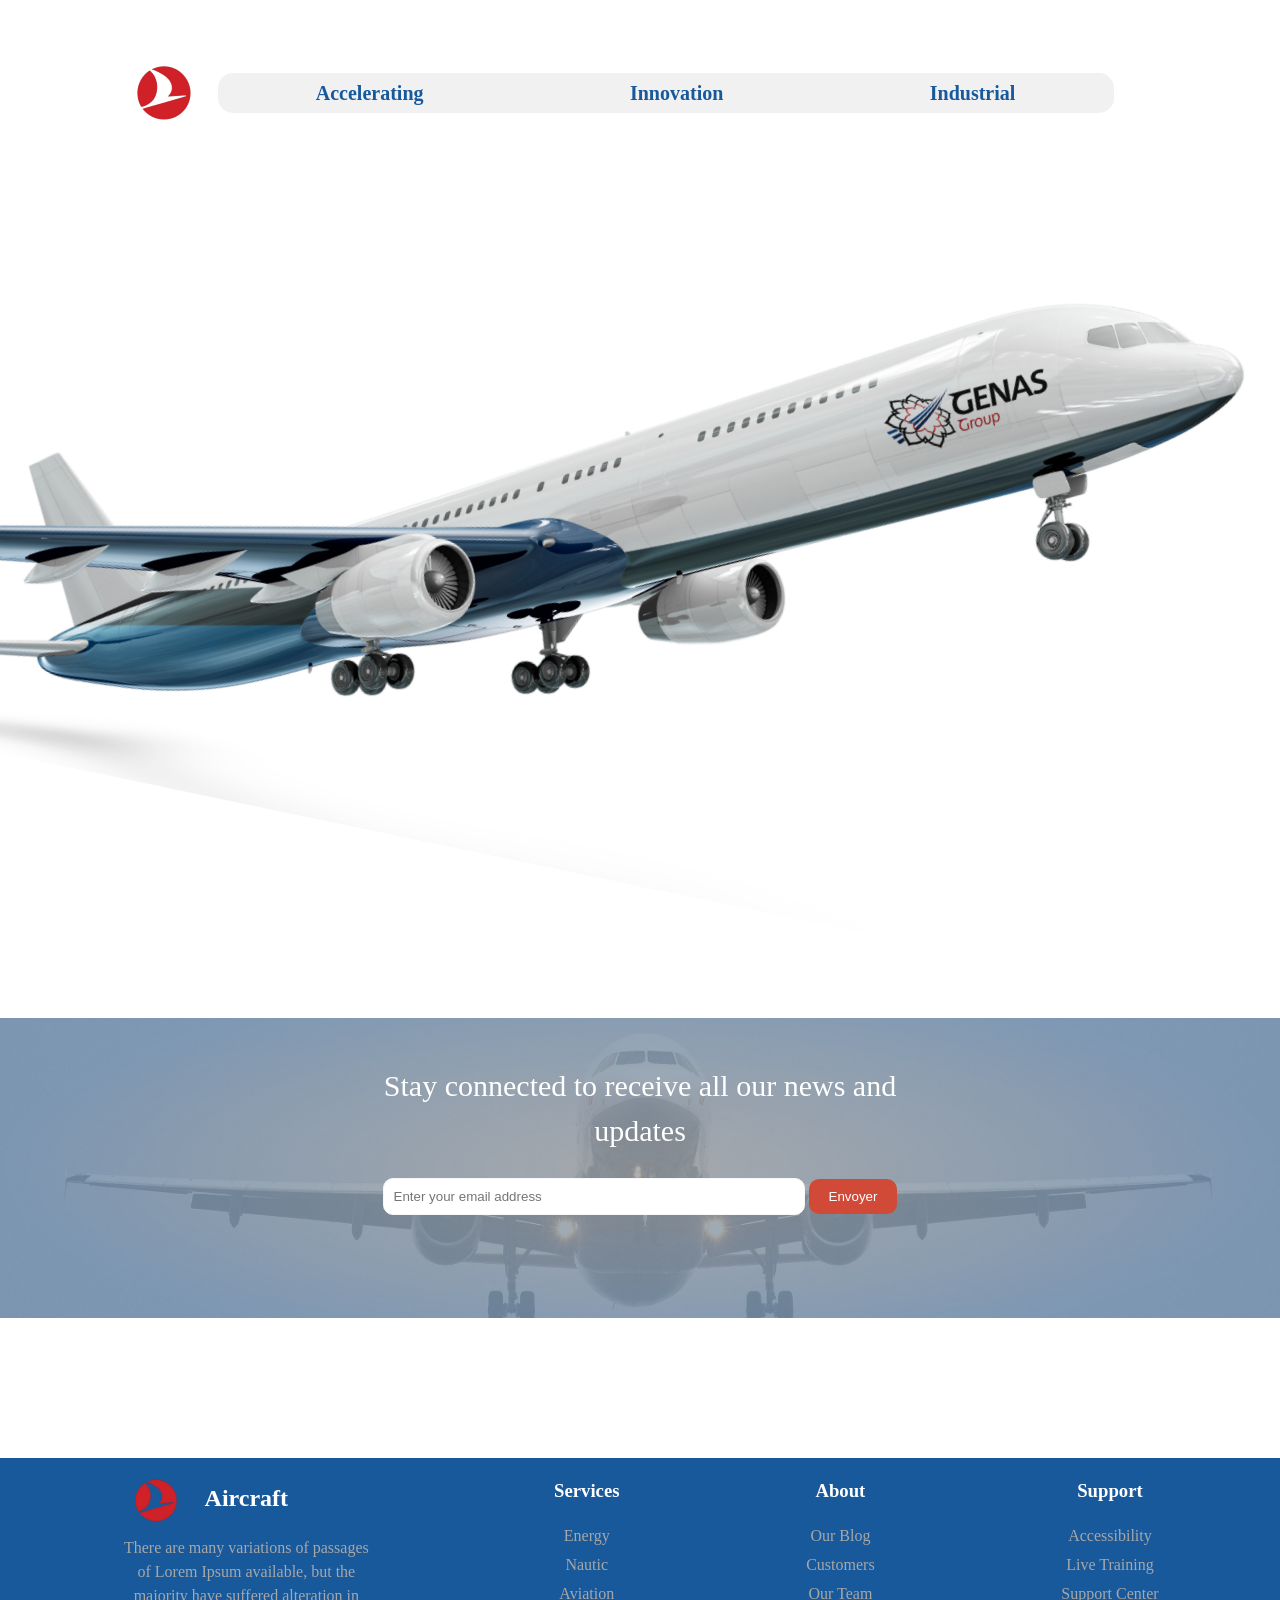
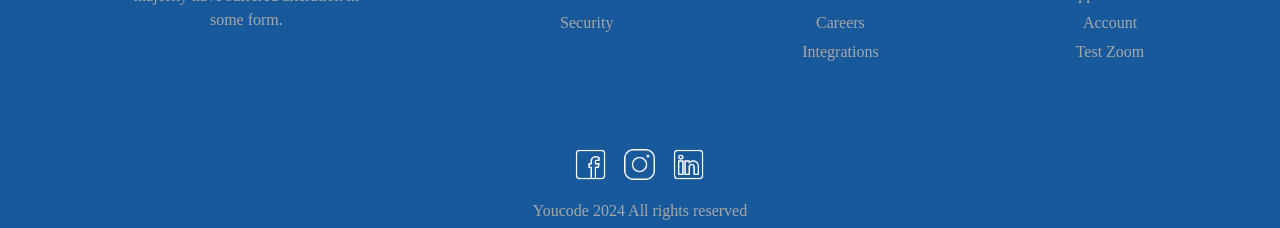
==== commit b72ce498: "air" ====
--- a/index.html
+++ b/index.html
@@ -1,368 +1,6 @@
 <!DOCTYPE html>
 <html lang="en">
-    <head>
-        <meta charset="UTF-8" />
-        <meta name="viewport" content="width=device-width, initial-scale=1.0" />
-        <title>AirLine Craft</title>
-        <link rel="stylesheet" href="./styles.css">
-
-        <link rel="stylesheet" href="https://cdnjs.cloudflare.com/ajax/libs/font-awesome/6.6.0/css/all.min.css" integrity="sha512-Kc323vGBEqzTmouAECnVceyQqyqdsSiqLQISBL29aUW4U/M7pSPA/gEUZQqv1cwx4OnYxTxve5UMg5GT6L4JJg==" crossorigin="anonymous" referrerpolicy="no-referrer" />
-        <link rel="icon" href="./img/logo-removebg-preview (1).png"">
-
-    </head>
-<body style="position: relative;">
-     <!--------------------------- yassine start ------------------------ -->
-
-<nav class="mainNav">
-    <div class="logoContainer">
-        <img class="logo"  src="./logo.png" alt="">
-        <p style="font-weight: 700;">AIRLINE  CRAFT</p>
-    </div>
-    <div class="navText">
-        <strong class="navClick">HOME</strong>
-        <strong class="navClick">CONTACT</strong>
-        <strong class="navClick">GALLERY</strong>
-        <strong class="navClick">GALLERY</strong>
-        <div class="translate">
-            <p class="eng">EN</p>
-            <p class="fr">FR</p>
-            <p class="fr">AR</p>
-        </div>
-    </div>
-    <div class="burgger">
-        <i class="fa-solid fa-bars"></i>
-    </div>
- </nav>
-
-    <div class="navContainer">
-
-        <img style="width: 100vw;
-        height: 120vh;
-        object-fit: cover;" src="./img/hero.jpeg" alt="">
-    </div>
- 
-    <p class="exploreP">WHERE DO YOU 
-         WANT TO <br>
-     EXPLORE 
- 
-<div class="reservationHome">
-    <div class="reservationHomeContainer">
-        <div class="reservationHC">
-            <p>DEPUIS:</p>
-            <p> CASABLANCA(CMN)</p>
-        </div>
-        <div class="reservationHC">
-            <p>DEPUIS:</p>
-            <p> CASABLANCA(CMN)</p>
-        </div>
-        <div class="reservationHC">
-            <p>DEPUIS:</p>
-            <p> CASABLANCA(CMN)</p>
-        </div>
-        <div class="reservationHC">
-            <p>DEPUIS:</p>
-            <p> CASABLANCA(CMN)</p>
-        </div>
-    </div>
-    <div class="reserCn">
-        <div class="reserCn1">
-
-            <div class="reservCV">
-                vols
-            </div>
-            <div class="reservCV">
-            hotels
-        </div>
-        <div class="reservCV">
-            Services à l'aéroport
-        </div>
-    </div>
-    <img class="reserCnimg" src="./img/téléchargement (17) 2.png" alt="">
-    </div>
-</div>
-
-<div  class="demon" >
-    
-    <img style="width: 400px;" src="./img/Turkish airlines.png" alt="">
-    <div class="ju element">
-        <div class="top-border"></div>
-            <div class="bottom-border"></div>
-            <p>Demonstrates its efficiency and expertise in several strategic areas within the Kingdom of Morocco such as aeronautics, nautical, renewable energy and high-level security systems.
-
-            We aim to offer our customers increasingly reliable, qualitative and environmentally- friendly solutions, all of which confirm the significant evolution of our positioning, which is increasingly innovative and oriented towards EXCELLENCE”</p>
-    </div>
-</div>
-<div class="textContainer0">
-
-    <div class="textContainer">
-        <p class="p1">
-            +350
-        </p>
-        <div class="p2">
-            Lorem ipsum dolor sit amet.
-        </div>
-    </div>
-    <div class="textContainer">
-        <p class="p1">
-            +350
-        </p>
-        <div class="p2">
-            Lorem ipsum dolor sit amet.
-        </div>
-    </div>
-    <div class="textContainer">
-        <p class="p1">
-            +350
-        </p>
-        <div class="p2">
-            Lorem ipsum dolor sit amet.
-        </div>
-    </div>
-
-</div>
-  <!------------------- yassine end ------------------>
-      <!--     ------------------------------debut : boukadia------------------------------         -->
-
-      <section class="service-body">
-        <section class="service-energie-aviation">
-          <div class="cadre1">
-            <img src="./img/cadre1.svg" alt="" />
-          </div>
-          <div class="service">
-            <div class="energy">
-              <img class="energy-logo" src="./img/energie-logo.png" alt="" />
-              <h2 class="service-title">Energy</h2>
-              <p class="energy-descri">
-                Suspendisse ultrices nibh <br />
-                non cursus sagittis. Morbi <br />
-                dictum consequat ex, <br />
-                quis finibus magna.
-              </p>
-              <div>
-                <img src="./img/gree.png" alt="" />
-              </div>
-            </div>
-            <div class="aviation">
-              <img class="aviation-logo" src="./img/aviation-logo.png" alt="" />
-              <h2 class="service-title">Aviation</h2>
-              <p class="aviation-descri">
-                Suspendisse ultrices nibh <br />
-                non cursus sagittis. Morbi <br />
-                dictum consequat ex, <br />
-                quis finibus magna.
-              </p>
-              <div>
-                <img src="./img/jaune.png" alt="" />
-              </div>
-            </div>
-            <div class="nautic">
-              <img class="nautic-logo" src="./img/nutic-logo.png" alt="" />
-              <h2 class="service-title">Nautic</h2>
-              <p class="nautic-descri">
-                Suspendisse ultrices nibh <br />
-                non cursus sagittis. Morbi <br />
-                dictum consequat ex, <br />
-                quis finibus magna.
-              </p>
-              <div>
-                <img src="./img/vert.png" alt="" />
-              </div>
-            </div>
-            <div class="security">
-              <img class="security-logo" src="./img/security-logo.png" alt="" />
-              <h2 class="service-title">Security</h2>
-              <p class="security-descri">
-                Suspendisse ultrices nibh <br />
-                non cursus sagittis. Morbi <br />
-                dictum consequat ex, <br />
-                quis finibus magna.
-              </p>
-              <div>
-                <img src="./img/red.png" alt="" />
-              </div>
-            </div>
-          </div>
-          <div class="cadre2">
-            <img src="./img/cadre2.svg" alt="" />
-          </div>
-        </section>
-        <section class="aventage">
-          <div class="our-mission">
-            <div>
-              <h2>Our Mission</h2>
-              <img src="./img/1.webp" alt="" />
-            </div>
-            <p class="mission-descri">
-              AT GENAS-AVIATION, OUR <br />
-              MISSION IS TO PROVIDE <br />TOP-QUALITY AIRCRAFT <br />
-              SERVICE AND PRODUCTS <br />
-              TO OUR CUSTOMERS
-            </p>
-          </div>
-  
-          <div class="our-service">
-            <p class="service-descri">
-              WE OFFER A WIDE RANGE OF <span>AIRCRAFT SERVICE,</span>
-              <br />INCLUDING MAINTNANCE,<br />
-              REPAIRS, INSPECTION, <br /><span>AND MORE.</span>
-            </p>
-            <div>
-              <h2>Our Services</h2>
-              <img src="./img/2.webp" alt="" />
-            </div>
-          </div>
-  
-          <div class="our-team">
-            <div>
-              <h2>Our Team</h2>
-              <img src="./img/3.webp" alt="" />
-            </div>
-            <p class="team-descri">
-              WE OFFER A WIDE <br />
-              RANGE OF AIRCRAFT <br />
-              SERVICES, INCLUDING <br />
-              MAINTENANCE, repairs,<br />
-              INSPECTIONS, AND MORE
-            </p>
-          </div>
-        </section>
-      </section>
-  
-      <!-- ----------------------------------Fin: boukadia----------------------------------------------------- -->
-         <!-- start hamza -->
-    <div class="certer">
-        <div class="center1">
-            <div class="avion" >
-                <img class="avion" src="./img/avoin.png" alt="avion">
-                <img class="logomaroc" src="./img/logomoroco.png" alt="logo maroc">
-                <img class="logo12" src="./img/logoz-index-1.png" alt="logo">
-    
-            </div>
-    
-            <div class="text">
-           <h1 class="titel1">transformation <br> plantforms</h1>
-       
-       <p class="text2">Objectives:</p> 
-       <div class="servse">
-        <p ><img src="./img/icon.png" alt="ss"> Implement transformation and repair, aircraft modernization</p>
-        <p> <img src="./img/icon.png" alt="ss">Develop Aeronautical expertise within the Kingdom and in Africa</p>
-        <p> <img src="./img/icon.png" alt="ss"> Propose an aircraft rental and sales solution, for different
-               business sectors (Medevac, Cargo and Corporate Business)</p>
-       </div>
-       <button class="buttonh">CTA</button>
-    
-    </div>
-       </div>
-       </div>
-    
-    
-       <div class="center2">
-        <img class="image1" src="./img/image1.png" alt="image1">
-        <img  class="image2"src="./img/image mob.png" alt="image2">
-        <img class="image3" src="./img/hamza3.png" alt="image3">
-        <img  class="image4" src="./img/image4.png" alt="image4">
-       </div>
-    
-      
-       <div class="canter3" >
-        <div class="center5">
-            <img class="image5" src="./img/imagepc.png" alt="image1">
-            <img  class="image6"src="./img/image2pc.png" alt="image2">
-            <img class="image7" src="./img/hamza3pc.png" alt="image3">
-            <img  class="image8" src="./img/image4pc.png" alt="image4">
-    </div>
-            <div class="centerh">
-                <h4 class="text2"> Let’s take a look at</h4>
-                <h2 class="titel3">The time line <br> of project</h2>
-                <ul class="servse">
-                    <li>Contrary to popular belief, Lorem Ipsum is not simply random text</li>
-                    <li>If you are going to use a passage of Lorem Ipsum</li>
-                    <li>Lorem Ipsum is therefore always free from repetition, injected humour, or non-characteristic words etc.
-                    It is a long established fact that a reader will be distracted by the readable content of a page when looking at its layout.       
-                </li>
-                </ul> 
-                <button class="buttonh">CTA</button>
-            </div>
-       
-          
-        </div>
-          <div class="gal"> 
-        <div class="sd">
-            <h2 class="titel1">Discover the Beauty of Flight with <br> Genas-Aviation</h2>
-        <p class="text3">An Aircraft Photo Gallery</p>
-        </div >
-    <div class="galory">
-        
-           
-                <img class="gal1" src="./img/galoru1.png" alt="gal1">
-                <img class="gal2" src="./img/galoey2.png" alt="gal2">
-                <img  class="gal3" src="./img/galory3.png" alt="gal3">
-                <img class="gal4" src="./img/galory4.png" alt="gal4">
-           
-    
-        </div>
-         </div>
-      
-        <!-- end parti hamza -->
-<!-- start zakaria -->
-    <section class="contact">
-        <form>
-            <div class="title">
-
-                <h2 class="h2-and-title">Drop us a line!</h2>
-                <p class="ppp">Reach out to us</p>
-            </div>
-            <div class="inputs">
-
-                <div class="name-and-eamil">
-                    <label for="name">Full Name</label>
-                    <input id="name" type="text" placeholder="eg:John Doe">
-                    <label  for="email">email</label>
-                    <input id="email" type="email" placeholder="eg:john@email.com">
-                </div>
-    
-                <div class="attach-and-message">
-                    <label >Attach files</label>
-                    <label class="file" for="file">File;png,pdf,jpeg,svg</label>
-                    <input id="file" type="file" style="display: none; border: 1px solid rgb(6, 6, 6) ;">
-                    <label for="message">Share Your Message</label>
-                    <textarea  id="message" rows="20" placeholder="eg:message... "></textarea>
-                </div>
-            </div>
-            <div class="btn">
-
-                <button>CTA</button>
-            </div>
-            
-        </form>
-    </section>
-    <section class="section2">
-        <div class="h22-and-title">   
-           <h2 class="h222-and-title">Latest Insights</h2>
-           </div>
-        <div class="div3">
-            <div class="div3-1">
-                <img class="IMAG" src="./img/IMAG3projet3.png" alt="">
-                <p class="para1">The company is known for its excellent customer service, providing travelers with a comfortable  <br>travel experience through a modern and well-equipped fleet.</p>
-            </div>
-            <div class="div3-1" id="div3-1">
-                <img class="IMAG" src="./img/IMAG2projet3.png" alt="">
-                <p class="para1">You can easily book flight tickets through its website, which provides <br> information about flights, prices, and departure and arrival times.</p>
-            </div>
-            <div class="div3-1">
-                <img class="IMAG" src="./img/IMAG5projet3.png" alt="">
-                <p class="para1">The company also stands out for offering delicious meals on board, adding <br> a touch of luxury to the travel experience.</p>
-
-            </div>
-
-
-        </div>
-        </div>
-        
-    </section>
-    <!-- end zakaria -->
-     <!-- start meryam  -->
-         <!--meryam--> 
+    <!--meryam--> 
 <head>
     <meta charset="UTF-8">
     <meta name="viewport" content="width=device-width, initial-scale=1.0">
@@ -371,12 +9,16 @@
 </head>
 <body>
     <header>
-        <section class="Mlogo">
-            <div class="Mnav">
+        <section class="Mlogo"> 
+            <div class="logo">
                 <img src="./img/Turkish_Airlines_Reservations_Phone_Number_+1855-653-0624-removebg-preview.png" alt="Turkish Airlines Logo">
+            </div>
+            <div class="nav">
                 <p>Accelerating</p>
                 <p>Innovation</p>
                 <p>Industrial</p>
+            </div>
+            <div class="av">
                 <img src="./img/plaane 1 1.png" alt="av">
             </div>
         </section>
@@ -384,12 +26,14 @@
     <main>
         <section class="Mrechercher">
                 <p>Stay connected to receive all our news and updates</p>
-                <input type="email" id="email" required placeholder="Enter your email address">
-                <input type="submit" value="Envoyer">
+                <div class="gmail">
+                    <input type="email" id="email" required placeholder="Enter your email address">
+                    <input type="submit" value="Envoyer">
+                </div>
         </section>
     </main>
     <footer>
-        <section>
+        <section class="liste">
             <div class="Mdiscription">
                 <img src="./img/Turkish_Airlines_Reservations_Phone_Number_+1855-653-0624-removebg-preview.png" alt="Turkish Airlines Logo">
                 <h2>Aircraft</h2>
@@ -428,5 +72,5 @@
             </div>
         </section>
     </footer>
-    <!--meryam end --> 
-</html>+    <!--meryam--> 
+</body>
--- a/styles.css
+++ b/styles.css
@@ -1,1224 +1,219 @@
-/* yassine start */
-* {
-  -webkit-box-sizing: border-box;
-  -moz-box-sizing: border-box;
-  box-sizing: border-box;
-}
-html {
-  scroll-behavior: smooth;
-}
 body {
-  font-family:Arial, Helvetica, sans-serif;
-}
-a {
-  text-decoration: none;
-}
-ul {
-  list-style: none;
-  margin: 0;
-  padding: 0;
-}
-body{
+   font-family: serif;
    margin: 0;
-   font-family:system-ui, -apple-system, BlinkMacSystemFont, 'Segoe UI', Roboto, Oxygen, Ubuntu, Cantarell, 'Open Sans', 'Helvetica Neue', sans-serif;
-}
-.logo{
-  width: 60px;
-  height: 44px;
-}
-.navContainer{
-  display: flex;
-   gap: 2rem; 
-  font-family: monospace;
-  font-size: 15px;
-  display: flex;
-   justify-content: center;
+   padding: 0;
+   color: #ffffff;
+   line-height: 1.5;
+}
+
+header {
+   padding-top: 50px;
+}
+
+.av {
+   position: relative;
+   bottom: 150px;
+   right: 180px;
+}
+
+header .nav {
+   border-radius: 15px;
+   display: flex;
+   flex-direction: row;
+   flex-wrap: wrap;
+   width: 70%;
+   height: 40px;
    align-items: center;
-   width: 100%; 
-   height: 100%;
-   
-}
-.logoContainer{
-  display: flex;
-  justify-content: center;
-  align-items: center;
-}
-nav{
-  display: flex;
-  justify-content: space-between;
-  padding: 1rem 6rem;
-  background-color: transparent;
-  position: fixed;
-  right: 0;
-  left: 0;
-  align-items: center;
-  height: 50px;
-  background-color: #ffffff26;
-}
-.navText{
-  gap: 4rem;
-  display: flex;
-  justify-content: center;
-  align-items: center;
-  font-size: 12px;
-}
-.translate{
-  gap: 1rem;
-  background-color: white;
-  border-radius: 40px;
-  padding: 0px 5px;
-  height: 34px;
-  display: flex;
-  justify-content: center;
-  align-items: center;
-  color: white;
-}
-.eng{
-  padding: 6px;
+   align-content: center;
+   justify-content: space-around;
+   gap: 10px;
+   color: #18599C;
+   background-color: #F1F1F1;
+   position: relative;
+   left: 17%;
+   bottom: 80px;
+}
+
+header .logo img {
+   width: 10%;
+   height: 7%;
+   position: relative;
+   left: 100px;
+   bottom: 5px;
+}
+
+header .nav p {
+   margin: 0;
+   font-size: 20px;
+   font-weight: bold;
+}
+
+main{
+   height: 300px;
+   background-image: url(./img/Frame\ 1261154533.png);
+   background-size: cover;
+   background-position: center;
+   position: relative;
+   bottom: 140px;
+}
+
+.Mrechercher {
+   text-align: center;
+   padding: 25px;
+   margin: 10px auto;
+   max-width: 600px;
+   border-radius: 8px;
+}
+
+.Mrechercher input[type="email"] {
+   padding: 10px;
+   margin: 10px 0;
+   width: 80%;
+   max-width: 400px;
+   border: 1px solid #f7f7f7;
+   border-radius: 10px;
+}
+
+.Mrechercher input[type="submit"] {
+   padding: 10px 20px;
+   background-color: #D14A37;
+   color: #fff;
+   border: none;
+   border-radius: 10px;
+}
+
+input[type="email"],
+ input[type="submit"]{
+   position: relative;
+   bottom: 25px;
+ }
+
+main .Mrechercher p {
+   font-size: 30px;
+   position: relative;
+   bottom: 10px;
+}
+footer {
    background-color: #18599C;
-   border-radius: 14px;
-   font-weight: 700;
-}
-.fr{
-  padding: 6px;
-  background-color: white;
-  border-radius: 14px;
-  color: black;
-  font-weight: 700;
-}
-.exploreP{
-  position: absolute;
-  top: 20%;
-  font-size: 3rem;
-  left: 100px;
-  font-family: monospace;
-  text-align: center;
-  margin: auto;
-  top: 300px;
-  left: 50%;
-  transform: translate(-46%, -195%);
-  font-family: auto;
-  color: #56616c;
-  text-shadow: 1px 1px 1px #56616c;
-  letter-spacing: 2px;
-}
-.reservationHome{
-  display: flex;
-  flex-direction: column;
-  /* flex-direction: column; */
-  gap: 30px;
-  padding: 1rem;
-  width: 80%;
-  margin: auto;
-  background-color: #f6f6f66e;
-  position: relative;
-  top: -205px;
-  border-radius: 1rem;
-}
-.reservationHomeContainer{
-  display: flex;
-   justify-content: space-evenly;
-}
-.reservationHC{
-  padding: 8px 15px;
-   background-color: #ffffff99;
-   border-radius: 15px;
-
-   height: 100px;
-   display: flex;
-   justify-content: center;
-   align-items: center;
-   flex-direction: column;
-}
-.navClick{
-    cursor: pointer;
-}
-.reserCn{
-  display: flex;
-  justify-content: space-around;
-}
-
-.reservCV{
-  width: 200px;
-  text-align: center;
-  background-color: #ede9e8;
-  border-radius: 8px;
-  height: 30px;
-  text-align: center;
-  display: flex;
-  justify-content: center;
-  align-items: center;
-
-}
-.ju{
-  height: 300px;
-   text-align: center;
-   display: flex;
-   justify-content: center;
-   align-items: center;
-}
-
-/* element  */
-.element {
-
-  margin: 50px;
-  position: relative;
-  padding: 10px;
-}
-.top-border,
-.bottom-border {
-  position: absolute;
-  display: flex;
-  justify-content: space-between;
-  width: 100%;
-  height: 30%;
-  left: 0;
-}
-.top-border {
-  top: -45px;
-}
-.bottom-border {
-  bottom: -100px;
-}
-.top-border:after,
-.top-border:before,
-.bottom-border:after,
-.bottom-border:before {
-  content: '';
-  width: 10%;
-  height: 50%;
-}
-.top-border:after,
-.top-border:before {
-  border-top: 1px solid black;
-}
-.bottom-border:after,
-.bottom-border:before {
-  border-bottom: 1px solid black;
-}
-.top-border:before,
-.bottom-border:before {
-  border-left: 1px solid black;
-}
-.top-border:after,
-.bottom-border:after {
-  border-right: 1px solid black;
-}
-.textContainer0{
-   display: flex;
-  justify-content: center;
-  gap: 50px;
-  margin: 5rem 0;
-}
-.textContainer{
-  width: 300px;
-  text-align: center;
-}
-.textContainer{
-  width: 300px;
-  text-align: center;
- }
-.p1{
-  font-size: 70px;
-  font-weight: bold;
-  color: #18599c;
-  background-color: #f4f4f4;
-    border-radius: 35px;
-  margin: 15px;
-}
-.p2{
-  font-size: 20px;
-} 
-.burgger{
-  display: none;
-  font-size: 1.5rem;
-  cursor: pointer;
-}
-.reserCnimg{
-  display: none;
-}
-.reserCn1{
-  display: flex;
-    justify-content: space-evenly;
-    width: 100%;
-}
-.demon{
-  align-items: center;
-  display: flex;
-    padding: 2rem; 
-    margin-top: -20px;
-
-}
- 
-@media (max-width: 1258px) {
-  .exploreP{
-    top: 440px;
-  }
-  .reservationHome{
-    width: 90%;
-  }
-}
-@media (max-width: 940px) {
-  .navText{
-    display: none;
-  }
-  .mainNav{
-    padding: 1rem 1rem;
-  }
-  .burgger{
-    display: block;
-  }
-
-}
-
-@media (max-width: 817px) {
-  .reservationHC{
-    padding: 8px 5px;
- 
-  }
- .exploreP{
-
-  top: 313px !important;
-  font-size: 1.7rem !important;
-    
- }
- .reservationHome{
-  height: 60vh;
-   padding: 8px 4px;
-   top: -522px;
- }
- .reservationHomeContainer{
-  display: flex;
-  flex-wrap: wrap;
-  width: 400px;
-  justify-content: center;
-  align-items: center;
-  text-align: center;
-  margin: 0 auto;
-  gap: 15px;
- }
- .reserCn{
-  display: flex;
-    justify-content: center;
-    gap: 25px;
-    margin: 0 auto;
- }
- .reserCn1{
-  display: flex;
-  justify-content: center;
-  flex-direction: column;
-  gap: 25px;
-  margin: 0 auto;
-  
- }
- .reserCnimg{
-  display: block;
-  width: 80px;
- }
- .demon{
-  margin-top: -500px;
-   flex-direction: column;
-   justify-content: center;
-   align-items: center;
- }
- .demon img{
-  width: 350px !important;
-  margin-bottom: 23px;
- }
- .textContainer0{
-  display: none;
- }
- .navContainer img{
-  height: 100vh !important;
-  
- }
-
-}
-@media (max-width: 750px) {
-  .exploreP{
-    top: 310px !important;  
-  }
-  .reservationHomeContainer{
-    width: 100%;
-  }
-  }
-/* yassine end */
-/* ------------------------------------------DEBUT/ boukadia------------------------------------- */
-@font-face {
-  font-family: Roboto-Light;
-  src: url(./font/Roboto-Light.ttf);
-}
-@font-face {
-  font-family: ADLaMDisplay-Regular;
-  src: url(./font/ADLaMDisplay-Regular.ttf);
-}
-
-.our-mission img, .our-team img, .our-service img{
-  width: 204px;
-  height: 150px;
-  border-radius: 18.78px;
-}
-
-.our-mission{
-  display: flex;
-  justify-content: space-between;
-}
-
-.our-service .service-descri{
-  text-align: center;
-  margin: 70px 0px 0px 0px;
-}
-.our-service{
-  margin-top: 9px;
-  display: flex;
-  justify-content: space-between;
-}
-.our-team{
-  margin-top: 9px;
-  display: flex;
-  justify-content: space-between;
-  
-}
-.our-mission h2, .our-service h2, .our-team h2{
-  color: #18599C;
-  text-align: center;
-}
-.aventage{
-  margin: -30px 10px 0px 10px;
-  margin-top: -30px;
-}
-.our-mission .mission-descri{
-  margin-top: 65px;
-  margin-right: 15px;
-  text-align: center;
-
-}
-.our-team .team-descri{
-  margin-top: 70px;
-  text-align: center;
-
-}
-
-.our-service h2, .our-mission h2, .our-team h2{
-  font-family: ADLaMDisplay-Regular ;
-}
-.mission-descri, .service-descri, .team-descri{
-  
-font-family: Roboto-Light;
-color: #6A7783;
-font-size:13px;
-line-height: 23px;
-
-}
-
-.service h2{
-margin: 0px;
-
-}
-.energy h2{
-  color: #A7A7A7;
-
-}
-.aviation h2{
-  color: #CAA356;
-}
-.security h2{
-  color: #D14A37;
-}
-.nautic h2{
-  color: #578672;
-}
-.aviation-descri,.energy-descri,.nautic-descri,.security-descri{
- font-size: 12px;
- color: #fff;
-}
-
-.service{
-display: grid;
-background-color: #185A9E;
-grid-template-columns: auto auto;
-}
-.cadre2 img{
-  width: 80px;
-}
-.cadre2{
-position: relative;
-left: 0px;
-top: -1px;
-}
-.cadre1 img{
-  top: 1px;
-  width: 80px;
-  position: absolute;
-  right: 0px;
-}
-.cadre1{
-  position: relative;
-height: 70px;
-
-}
-.aviation img,.energy img,.nautic img,.security img{
-width: 40px;
-}
-
-.energy, .security, .aviation, .nautic{
-text-align: center;
-}
-.energy-logo, .aviation-logo, .security-logo, .nautic-logo{
-  display: none;
-
-}
-
-
-@media screen and (min-width: 1000px) { 
-  .service-body{
-    display: flex;
-    flex-direction: column-reverse;
-  }
- .service{
-  grid-template-columns: auto auto auto auto;
-  grid-template-rows: auto auto auto;
-  height: 380px;
-  align-content: center;
- }
- .energy-logo, .aviation-logo, .security-logo, .nautic-logo{
-  display: inline;
-
-}
- .service .energy{
-  
-  align-content: center;
-  width:200px;
-  height: 250px;
-  background-color: #fff;
-  border: 1px solid #185A9E ;
-  border-radius: 90px;
-  margin-left: 20px;
- }
- .service .aviation{
-  
-  align-content: center;
-  width:200px;
-  height: 250px;
-  background-color: #fff;
-  border: 1px solid #185A9E ;
-  border-radius: 90px;
-  margin-top: -40px;
- }
- .service .nautic{
-  
-  align-content: center;
-  width:200px;
-  height: 250px;
-  background-color: #fff;
-  border: 1px solid #185A9E ;
-  border-radius: 90px;
- 
- }
- .service .security{
-  align-content: center;
-  width:200px;
-  height: 250px;
-  background-color: #fff;
-  border: 1px solid #185A9E ;
-  border-radius: 90px;
-  margin-top: -40px;
- }
-.energy .energy-descri, .aviation .aviation-descri, .nautic .nautic-descri, .security .security-descri{
-  color: #0305229d;
- }
- 
-.our-service{
-  margin: 10px 10px 20px 10px;
-  display: flex;
-  flex-direction: column-reverse;
-  justify-content: center;
-  align-content: center;
-  width: 310px;
-  gap: 0px 30px;
-
-}
-.our-team{
-  margin: 10px 20px 0px 10px;
-  display: flex;
-  flex-direction: column;
-  justify-content: space-between;
-  width: 310px;
-
-}
-.our-mission{
-  margin: 10px 10px 0px 10px;
-  display: flex;
-  flex-direction: column;
-  justify-content: space-between;
-  width: 310px;
-
-}
-
-.our-mission img, .our-team img, .our-service img{
-  
-  width: 310px;
-  height: 300px;
-  border-radius: 18.78px;
-  margin-bottom: -60px;
-}
-.mission-descri, .service-descri, .team-descri{
-  
-  font-family: Roboto-Light;
-  color: #6A7783;
-  font-size:25px;
-  line-height: 35px;
-  
-  }
-   .our-mission .mission-descri{
-    margin-top: 0px;
-    margin-right: 15px;
-    text-align: center;
-  
-  } 
-  .our-team .team-descri{
-    margin-top: 70px;
-    text-align: center;
-  
-  } 
-
- .aventage{
-  display: flex;
-  justify-content: space-around;
-
- } 
-}
-/* ------------------------------------------FIN  BOUKADIA------------------------------------------------ */
-  /* css for serves hamza */
-  body{
-    margin: 0;
-    font-family: monospace;
- }
-
-
- 
-    .titel1{
-    color: #18599C ;
-    margin-left:30px;
-    margin-top: 12rem;
-    text-align: center;
-    
-    }
-    .titel3{
-        color: #18599C ;
-    margin-left:30px;
-
-
-
-
-    }
-    .text2{
-        color: #107bd3;
-    font-family: Georgia, 'Times New Roman', Times, serif;
-        font-size: 1rem;
-        margin-left:30px;
-     
-    }
-    .center2{
-        display: flex;
-        position: relative;
-    
-    }
-    .image1{
-        position: absolute;
-        
-        z-index: 1;
-       
-       
-       
-    }
-    .image2{
-        position: absolute;
-       top: 50px;
-       left: 100px;
-        
-       
-    }
-    .image3{
-        position: absolute;
-         right: 0;
-         top: 240px;
-
-    }
-    .image4{
-        position: absolute;
-        top: 270px;
-       
-        
-    }
-.canter3{
-   
-   
-    margin-top: 420px;
-}
-
-.servse {
-    list-style-type:circle ;
-    padding-left: 20px;
-    font-family: Arial, sans-serif; 
-    font-size: 18px; 
-    color: #333; 
-    margin-left:30px;
-    text-decoration: none;
-}
-
-
-.servse li {
-    
-    text-decoration: none;
-
-}
-
-.servse li::marker {
-   
-    color: #000000; 
-    font-size:  30px
-}
-
-
-
-@keyframes appear{
-    
-from{
-    opacity: 0;
-  transform: translateX(-100px);
-}
-to {
-    opacity: 1;
-    transform: translateX(0px);
-    
-}
-
-
-
-}
-
-.image1,.image2,.image3,.image4
-{
-    animation: apper linear;
-    animation-timeline: view();
-    animation-range: entry 30% cover 40%   ;
-}
-
-.buttonh{
-background-color:  #D14A37;
-padding: 5px 20px 5px 20px;
-border-radius: 54px;
-color: white;
-border: none;
-margin-left: 330px;
-}
-
-.avion{
-display: none;
-}
-.center5{
-    display: none;
-}
-.gal{
-    display: none;
-}
-
-@media (min-width: 480px){
-    .avion{
-        display:inline;
-       
-
-         }
-  
-    .center2{
-        display: none;
-        position: relative;
-    }
-    .gal{
-        display:inline;
-    } 
-      
-.canter3{
-
- 
- display: flex;
- margin-top: 100px;
- 
-}
-
-.center5{
-    display: inline;
-    position: relative;
-    width: 1000px;
-    border: #107bd3;
-    height: 300px;
-
- 
-
-}
-    
-    .titel1{
-        color: #18599C ;
-        margin-left:30px;
-       font-size: 4rem;
-       
-        
-        }
-        .titel3{
-        color: #18599C ;
-        margin-left:30px;
-        font-size: 4rem;
-      
-        }
-        .text2{
-            color: #107bd3;
-        font-family: Georgia, 'Times New Roman', Times, serif;
-        font-size: 3rem;
-            margin-left:30px;
-         
-        }
-        .servse{
-            font-size: 1rem;
-
-        }
-      
-        .avion{
-            position: absolute;
-            width:400px;
-            height:200px;
-            right: 0px;
-            top: 110px;
-
-        }
-        .logomaroc{
-            position: absolute;
-            width:500px;
-            height:200px;
-            right: 0px;
-            bottom: 100px;
-            z-index: -1;
-           
-            
-           
-        }
-        .logo12{
-            position: absolute;
-            width:342px;
-            height:200px;
-            z-index: -1;
-           right: 40px;
-           top: 100px;
-            
-        }
-        .buttonh{
-            background-color:  #D14A37;
-            padding: 10px 50px 10px 50px;
-            border-radius: 54px;
-            color: white;
-            border: none;
-            margin-left: 40px;
-            }
-
-           .image5 {
-            position: absolute;
-right: 40px;
-            
-            
-           }  
-           .image6{
-            position: absolute;
-            
-
-           }   
- 
-           .image7 {
-            position: absolute;
-            
-top: 250px;
-right: 0px;
-
-           }   
-           .image8 {
-            position: absolute;
-          
-top: 300px;
-left: 30px;
-   
-            } 
-.sd{
-
-    margin-top: 100px;
-   }
-.galory{
-margin: 100px;
-display: grid;
-
-grid-template-columns: repeat(4,1fr);
-gap: 20px;
-align-items: center;
-justify-items: center;
-                    
-    }  
-
-    .text3{
-        color: #1E1E1E;
-        text-align: center;
-
-    } 
-    .gal1{
-        border-radius: 10px;
-        transform: rotate(5deg);
-    }
-
-    .gal2{
-    
-        transform: rotate(10deg);
-        border-radius: 10px;
-    }
-    .gal3{
-        transform: rotate(-10deg);
-        border-radius: 10px;
-    }
-
-    .gal4{
-        transform: rotate(-10deg);
-        border-radius: 10px;
-      
-    }
-
-
-}
-
-  /* end parti hamza   */
-  /* start zakaria  */
-
- /* gggggggg zakaria */
- *{
-   padding: 0;
-   margin: 0;
-   box-sizing: border-box;
-   font-family: Arial, Helvetica, sans-serif;
-}
-
-body{
-   height: 100vh;
-}
-.center1{
-  position: relative;
-}
-.h2-and-title{
-   color: blue;
-}
-
-.contact{
-   height: 80vh;
-   display: flex;
-   align-items: center;
-   justify-content: center;
-   padding: 16px;
-   margin-top: 20px;
-}
-
-form{
    display: flex;
    flex-direction: column;
-   width: 60%;
-   align-items: start;
-   
-   padding: 5px;
-   border-radius: 10px;
-}
-
-
-
-label{
-   font-size: 1.2em;
-   margin-bottom: 8px;
-}
-
-.inputs{
-   display: flex;
-   justify-content: center;
    align-items: center;
-   width: 100%;
-   justify-content: space-evenly;
-}
-
-.name-and-eamil{
-   display: flex;
-   flex-direction: column;
-   
-   width: 40%;
-   height: 200px;
-}
-
-.attach-and-message{
-   height: 200px;
-   display: flex;
-   flex-direction: column;
-   
-   align-items: start;
-   width: 40%;
-}
-
-
-.attach-and-message .file{
-   background-color: rgb(255, 255, 255);
-   padding: 8px 12px;
-   width: 100%;
-   cursor: pointer;
-   border: 1px solid black;
-   color: #757575;
-   ;
-}
-
-input{
-   padding: 8px 12px;
-   font-size: 1.2em;
-   margin-bottom: 8px;
-   width: 100%;
-   border: 1px solid;
-}
-
-textarea{
-   width: 100%;
-   padding: 8px 12px;
-   font-size: 1.2em;
-   border: 1px solid;
-}
-
-
-
-form .btn{
+   gap: 15px;
+}
+
+footer section {
    width: 100%;
    display: flex;
-   justify-content: flex-end;
-   padding: 17px;
-}
-
-form button{
-   padding: 8px 45px;
-   border-radius: 20px;
-   margin-right: 40px;
-   cursor: pointer;
-   font-size: 1em;
-   background-color: rgb(243, 48, 48);
-   color: #fff;
-   border: none;
-}
-
-form .title{
-   margin-left: 60px;
-   margin-bottom: 20px;
-   text-align: start;
-}
-.h22-and-title{
-   color: blue;
-}
-.div3{
-   display: flex;
-   justify-content: center;
-   gap: 10px;
-}
-.IMAG{
-   width: 100%;
-   height: 187.5px;
-}
-.div3-1{
-   width: 300px;
-}
-
-.div3-1{
-   width: 300px;
-}
-.h22-and-title{
+   justify-content: space-around;
+   flex-wrap: wrap;
+   gap: 20px;
+   max-width: 1200px;
+}
+
+footer div {
+   max-width: 250px;
    text-align: center;
-   margin-bottom: 20px;
-}
-.h2-and-title{
-   color: blue;
-}
-
-@media (max-width: 910px) {
-   form{
-       width: 100%;
+}
+
+ footer h3 {
+   color: #ffffff;
+}
+
+footer p {
+   color: #A7A7A7;
+   margin: 5px 0;
+}
+
+footer img {
+   width: 35px;
+   margin: 5px;
+}
+
+footer .liste, .Mrésaux p {
+   text-align: center;
+}
+footer .Mdiscription img {
+   width: 100px;
+   position: relative;
+   right: 90px;
+}
+
+footer .Mdiscription h2{
+   position: relative;
+   bottom: 90px;
+}
+footer .Mdiscription p{
+   position: relative;
+   bottom: 90px;
+}
+
+@media (max-width: 400px) {   
+   /* Hide the header */   
+   header {      
+       display: none;   
+   }   
+   /* Adjust body font size and line height */   
+   body {      
+       font-size: 14px;      
+       line-height: 1.4;      
+       position: relative;   
+   }   
+   /* Main section adjustments */   
+   main {      
+       height: 200px;      
+       background-size: cover;      
+       position: relative;      
+       top: 10px;   
+   }  
+
+   main .Mrechercher p{
+      font-size: 20px;
    }
-   .name-and-eamil{
-       width: 55%;
-       margin-right: 10px;
+   .Mrechercher {      
+       padding: 15px;      
+       margin: 5px auto;      
+       width: 90%;   
+   }   
+   .Mrechercher input[type="email"] {      
+       width: 60%;   
+   }   
+
+   footer{
+      margin-top: 80px;
+   }  
+   footer section {
+      margin-left: 10px;
+      margin-right: 10PX;          
+       flex-direction: row;      
+       align-items: center;      
+       gap: 10px;   
+   } 
+
+   footer div {      
+       max-width: 100%;      
+       text-align: center;   
+   }   
+   
+   footer .Mdiscription img {      
+       width: 80px;      
+       position: relative;      
+       top: 50px;   
+   }   
+
+   footer .Mdiscription p {      
+       position: relative;      
+       top: 5px;   
+   }   
+
+   footer .Mdiscription h2 {      
+       margin: 0;      
+       text-align: center;      
+       position: relative;      
+       bottom: 5px;   
    }
-   .attach-and-message{
-       width: 50%;
+
+   .MServices {
+      position: relative;
+      bottom: 10px;
    }
-   
-}
-
-
-
-@media (max-width: 400px) {
-   form{
-       width: 100%;
-       justify-content: center;
-       align-items: center;
-      
-   }
-   .inputs{
-       flex-direction: column;
-   }
-
-   form .btn {
-       justify-content: center;
-   }
-
-   form .btn button{
-       width: 85%;
-       margin-right: 0;
-   }
-
-   form .title{
-       margin-left: 0;
-   }
-
-   .name-and-eamil{
-       width: 80%;
-   }
-
-   .attach-and-message {
-       width: 80%;
-   }
-.div3{
-   display: flex;
-   justify-content: center;
-   flex-direction: column;
-   align-items: center;
-   margin-top: -60px;
-
-}
-.div3-1{
-   display: flex;
-   justify-content: center;
-   align-items: center;
-   gap: 5px;
-   margin-top: 20px;
-}
-.para1{
-   text-align: center;
-   font-size: 14px;
-}
-#div3-1{
-   flex-direction: row-reverse;
-}
-.IMAG{
-   width: 120px;
-   height: auto;
-}
-.h222-and-title{
-     padding: 35px;
-     margin-top: -30px;
-}
-.ppp{
-   text-align: center;
-}
-label{
-   margin-bottom: 20px;
-}
-   
-
-}
-
-
-
- 
-
-
-/* end zakaria */
-/*meryam*/
-body {
-  font-family: Arial, sans-serif;
-}
-header {
-  background-color: #f8f9fa;
-  padding: 10px;
-}
-.Mnav {
-  display: flex;
-  flex-direction: column;
-  align-items: center;
-}
-.Mnav img {
-  max-width: 25%;
-  height: auto;
-  position: relative;
-  right: 150px;
-}
-.Mrechercher p{
-  color: #ffffff;
-  font-weight: 5px;
-}
-.Mrechercher {
-  text-align: center;
-  padding: 20px;
-}
-main{
-  background-image: url(./img/Frame\ 1261154533.png);
-  background-size: cover;
-  background-position: center;
-  margin-bottom: 20px;
-}
-input[type="email"],
-input[type="submit"] {
-  text-align: center;
-  margin: 10px 0;
-  padding: 10px;
-  border: 1px solid #ccc;
-  border-radius: 5px;
-}
-
-footer {
-  background-color: #18599C;
-  color: #f8f9fac8;
-  padding: 20px;
-  text-align: center;
-}
-footer section {
-  display: flex;
-  flex-direction: column;
-  align-items: center;
-}
-.Mdiscription, .MServices, .MAbout, .MSupport {
-  margin: 10px 0;
-}
-.Mdiscription img {
-  max-width: 40%;
-  height: auto;
-}
-.Mrésaux img {
-  width: 35px;
-  margin: 5px;
-}
-@media (min-width: 400px) {
-  .Mnav {
-      flex-direction: row;
-      justify-content: space-between;
-  }
-  .Mpartie-rech {
-      display: flex;
-      justify-content: center;
-      flex-wrap: wrap;
-  }
-  input[type="email"],
-  input[type="submit"] {
-      width: auto;
-      margin: 10px;
-  }
-  footer section {
-      flex-direction: row;
-      justify-content: space-around;
-  }
-  .Mdiscription, .MServices, .MAbout, .MSupport {
-      flex: 1;
-      margin: 0 10px;
-  }
-}
-/*meryam*/+}
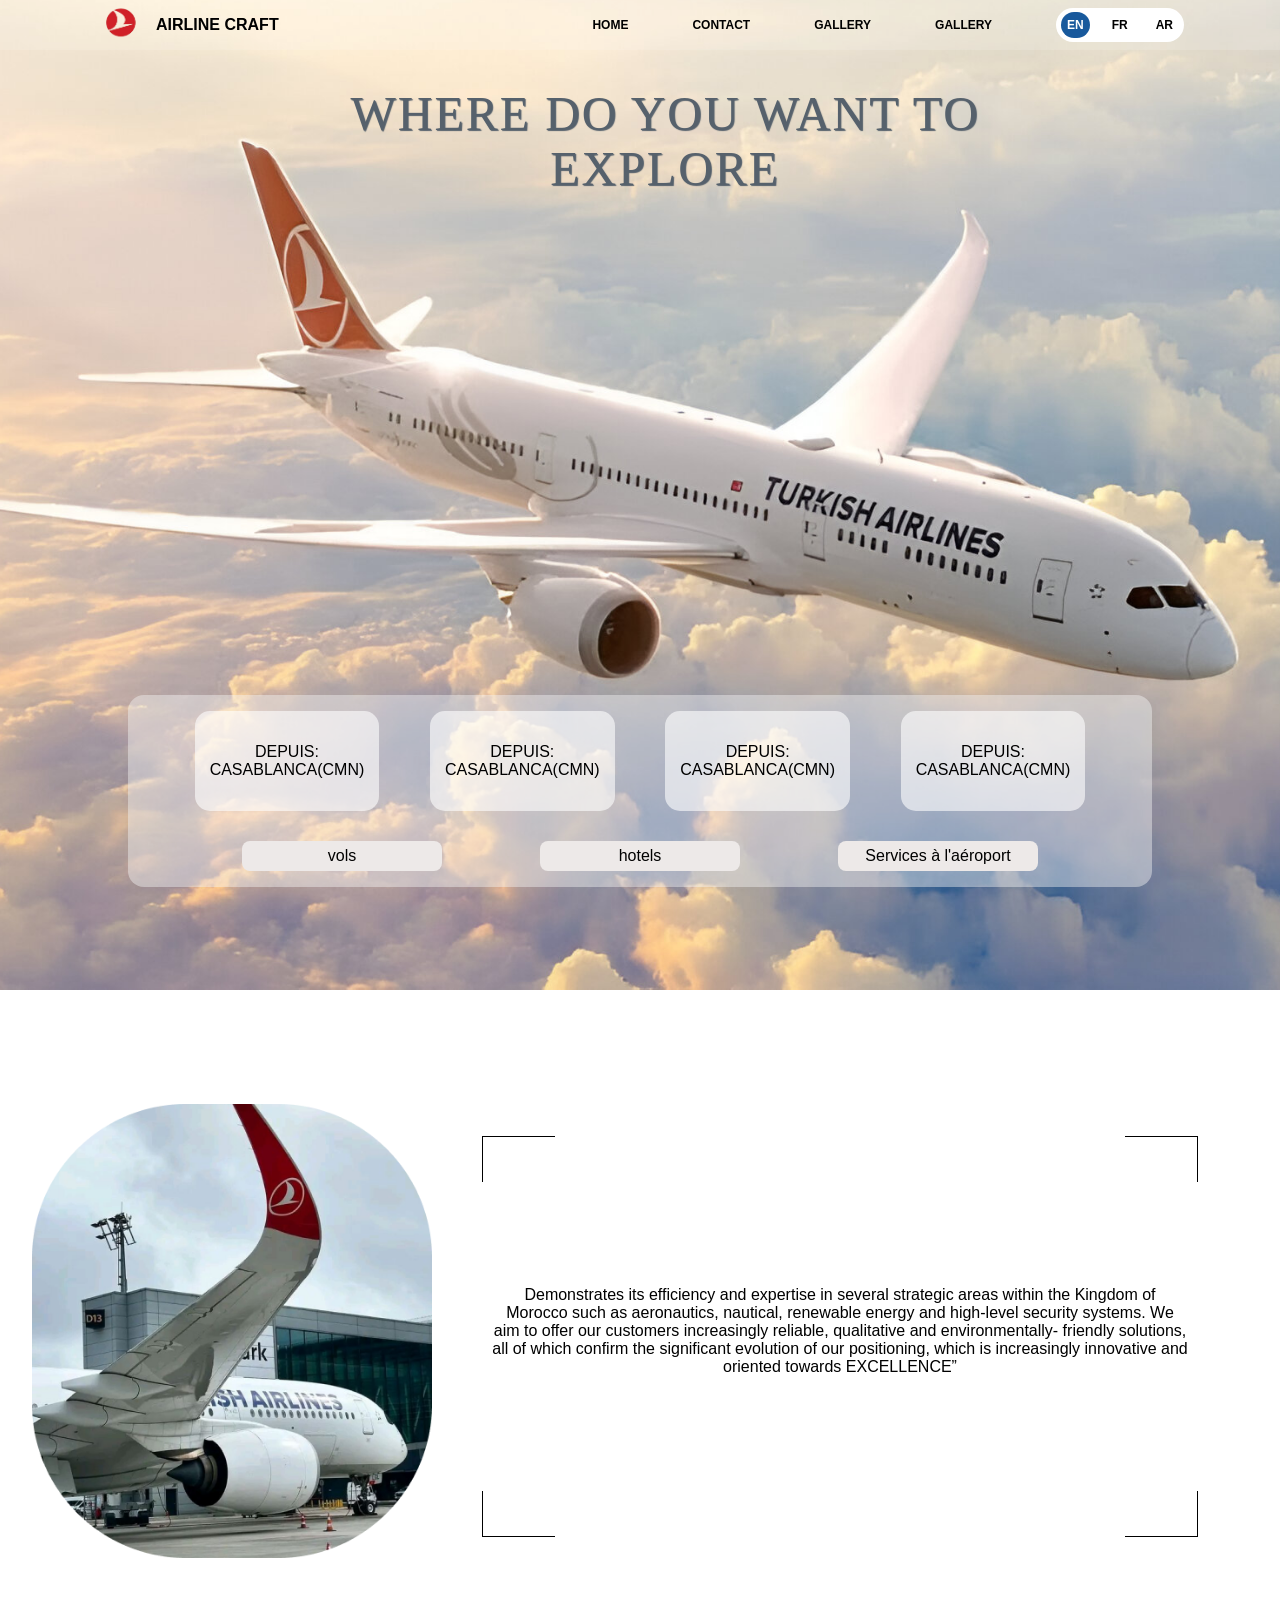
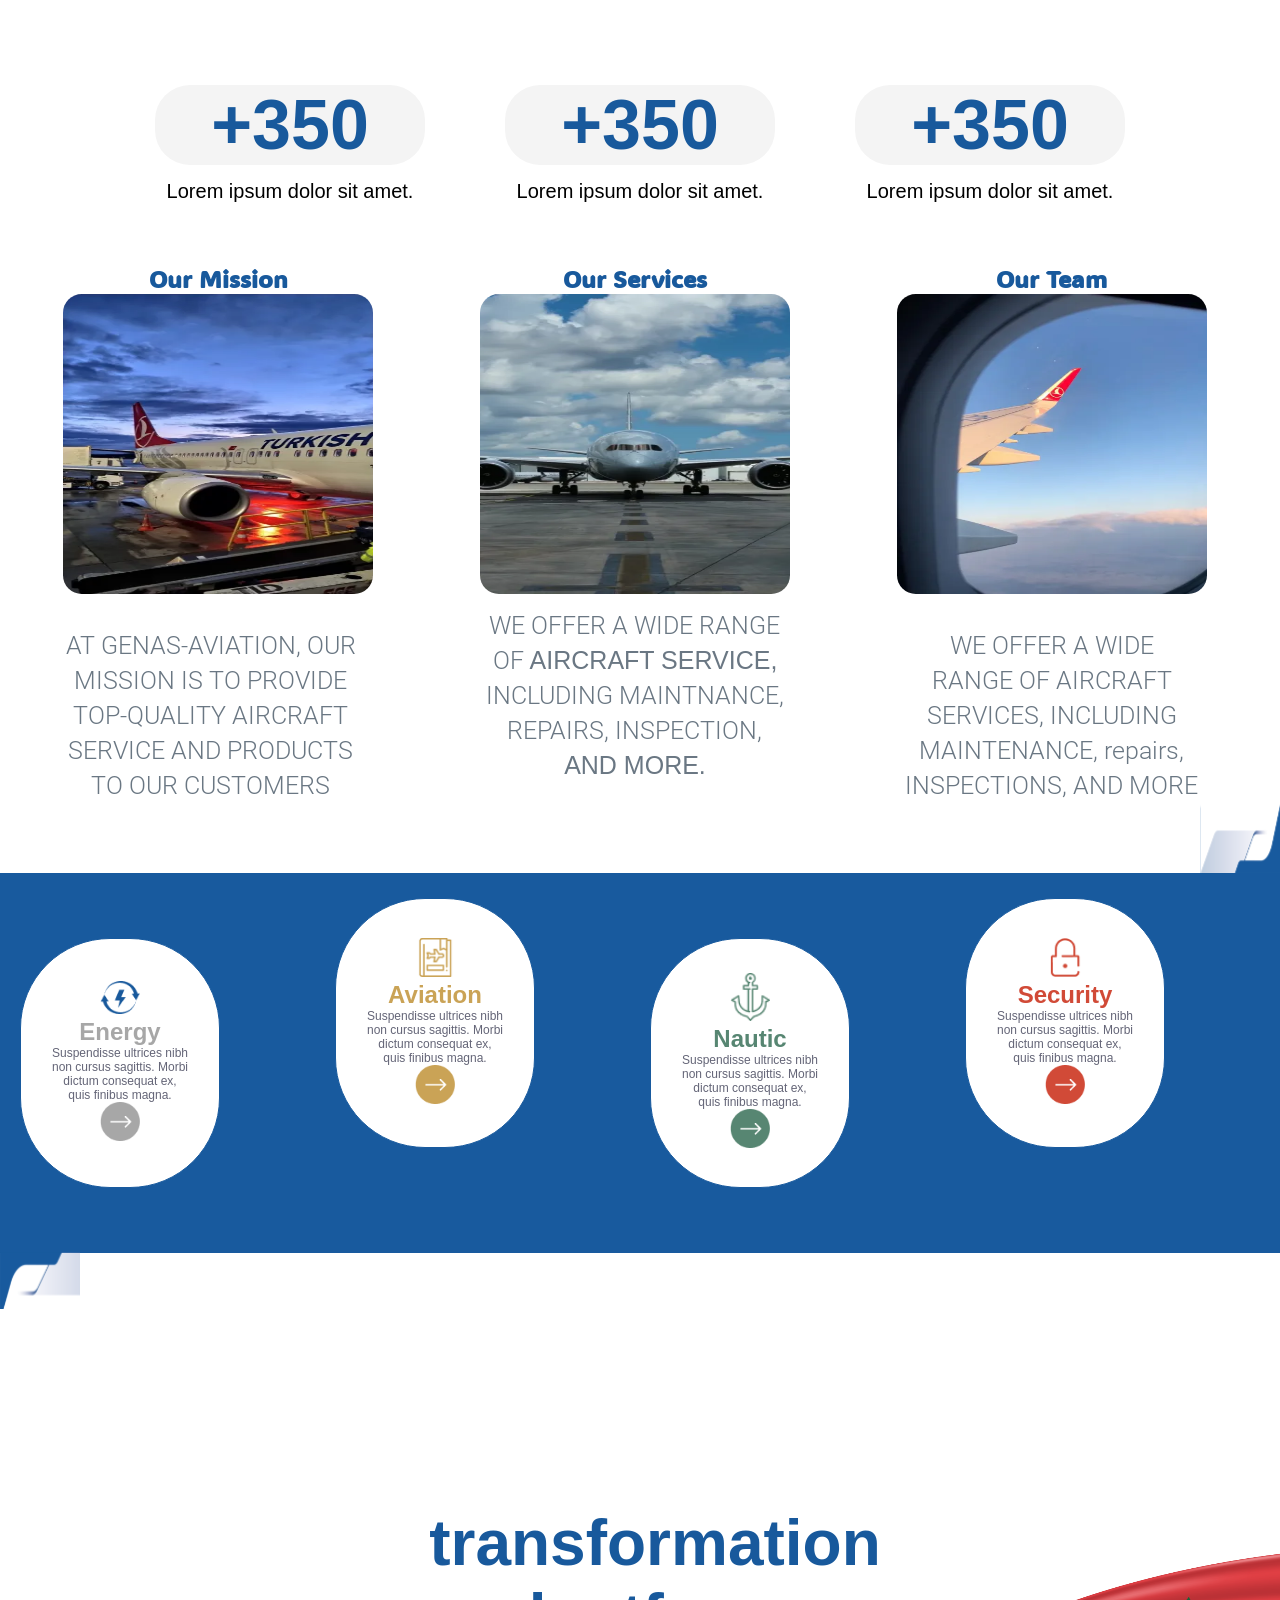
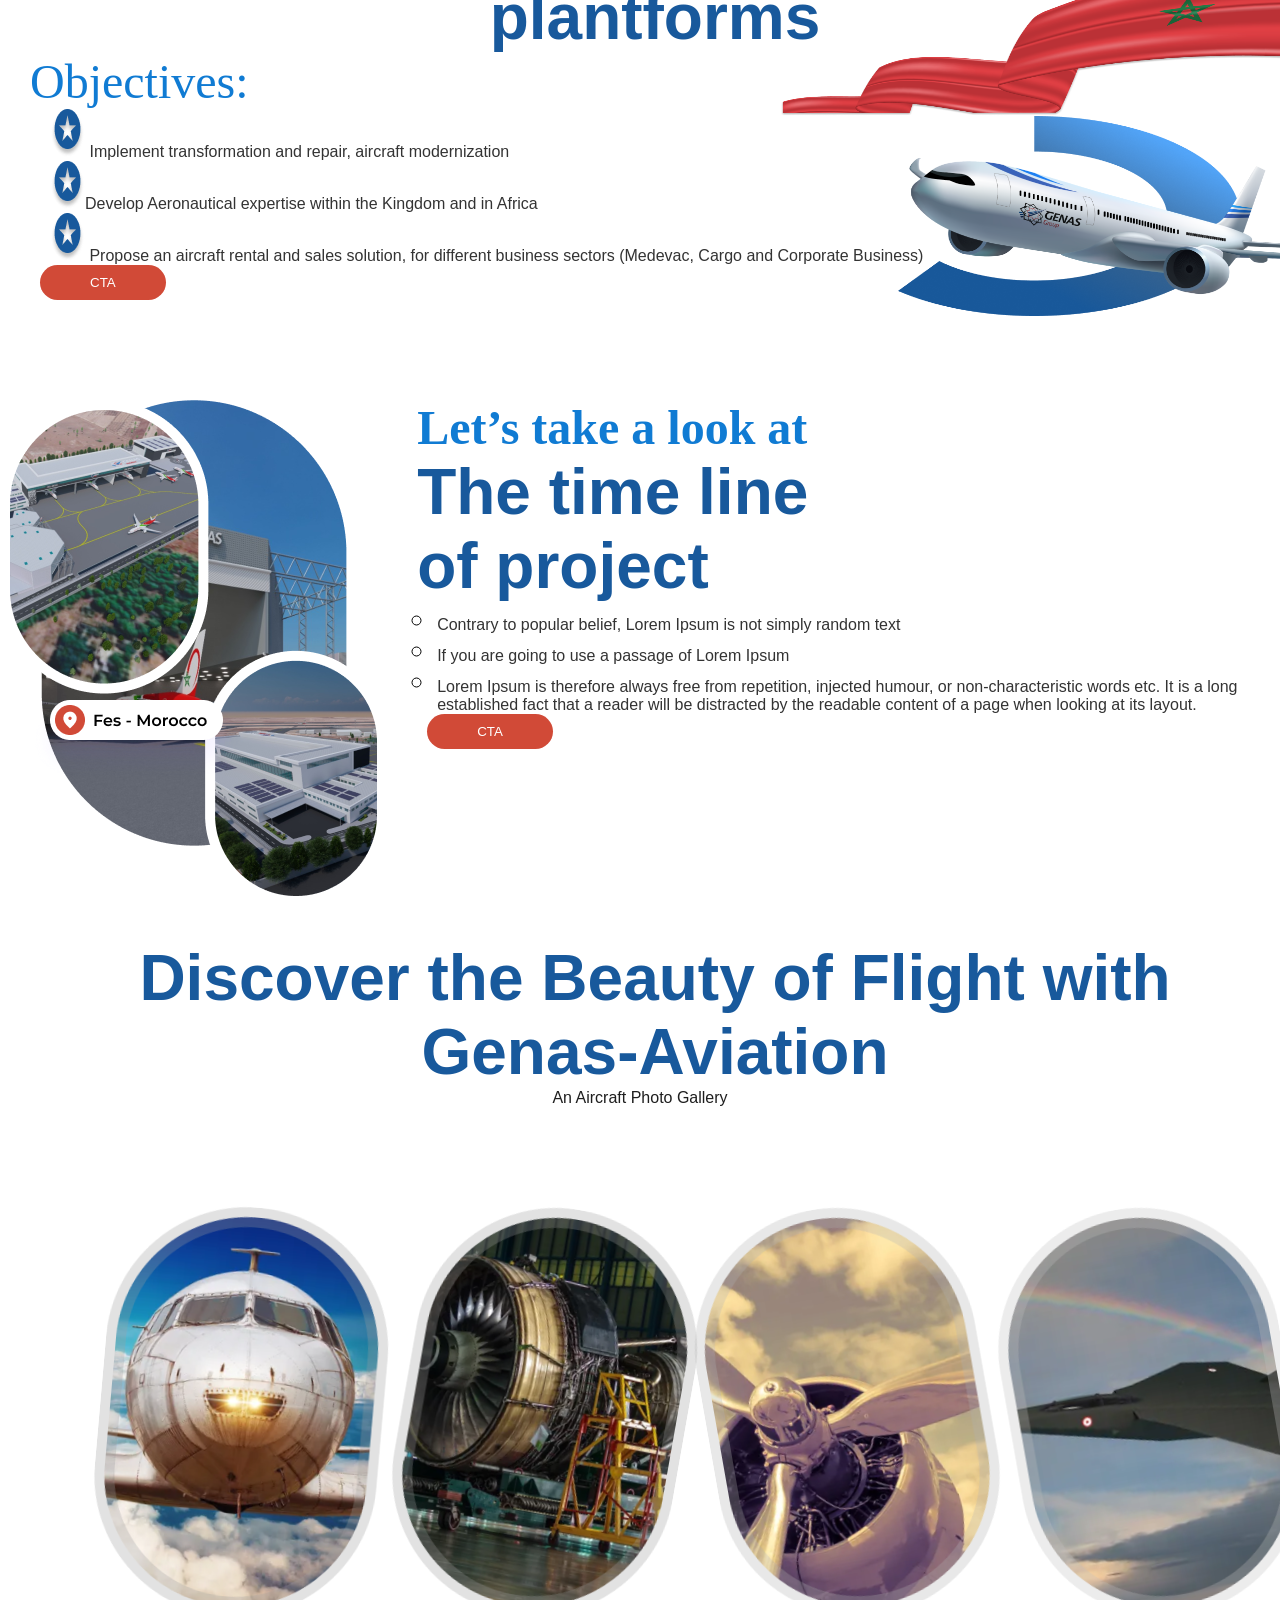
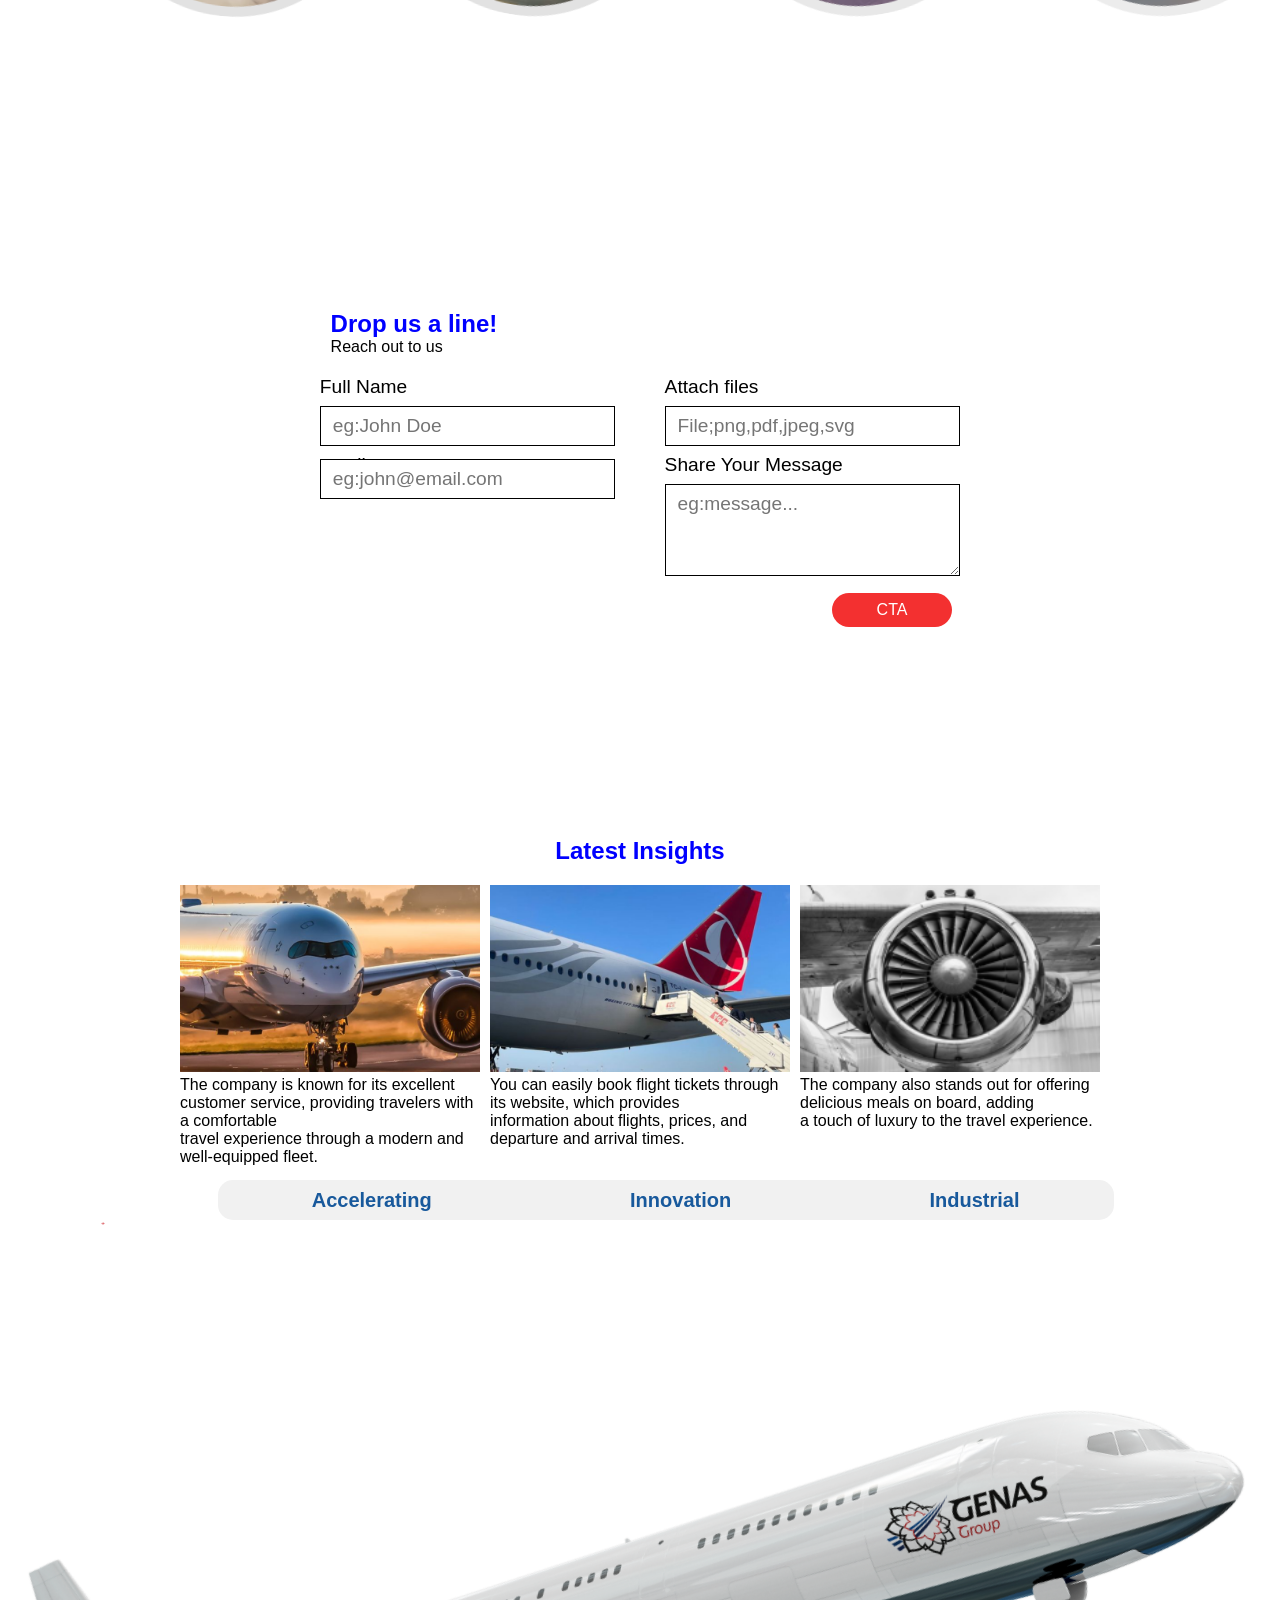
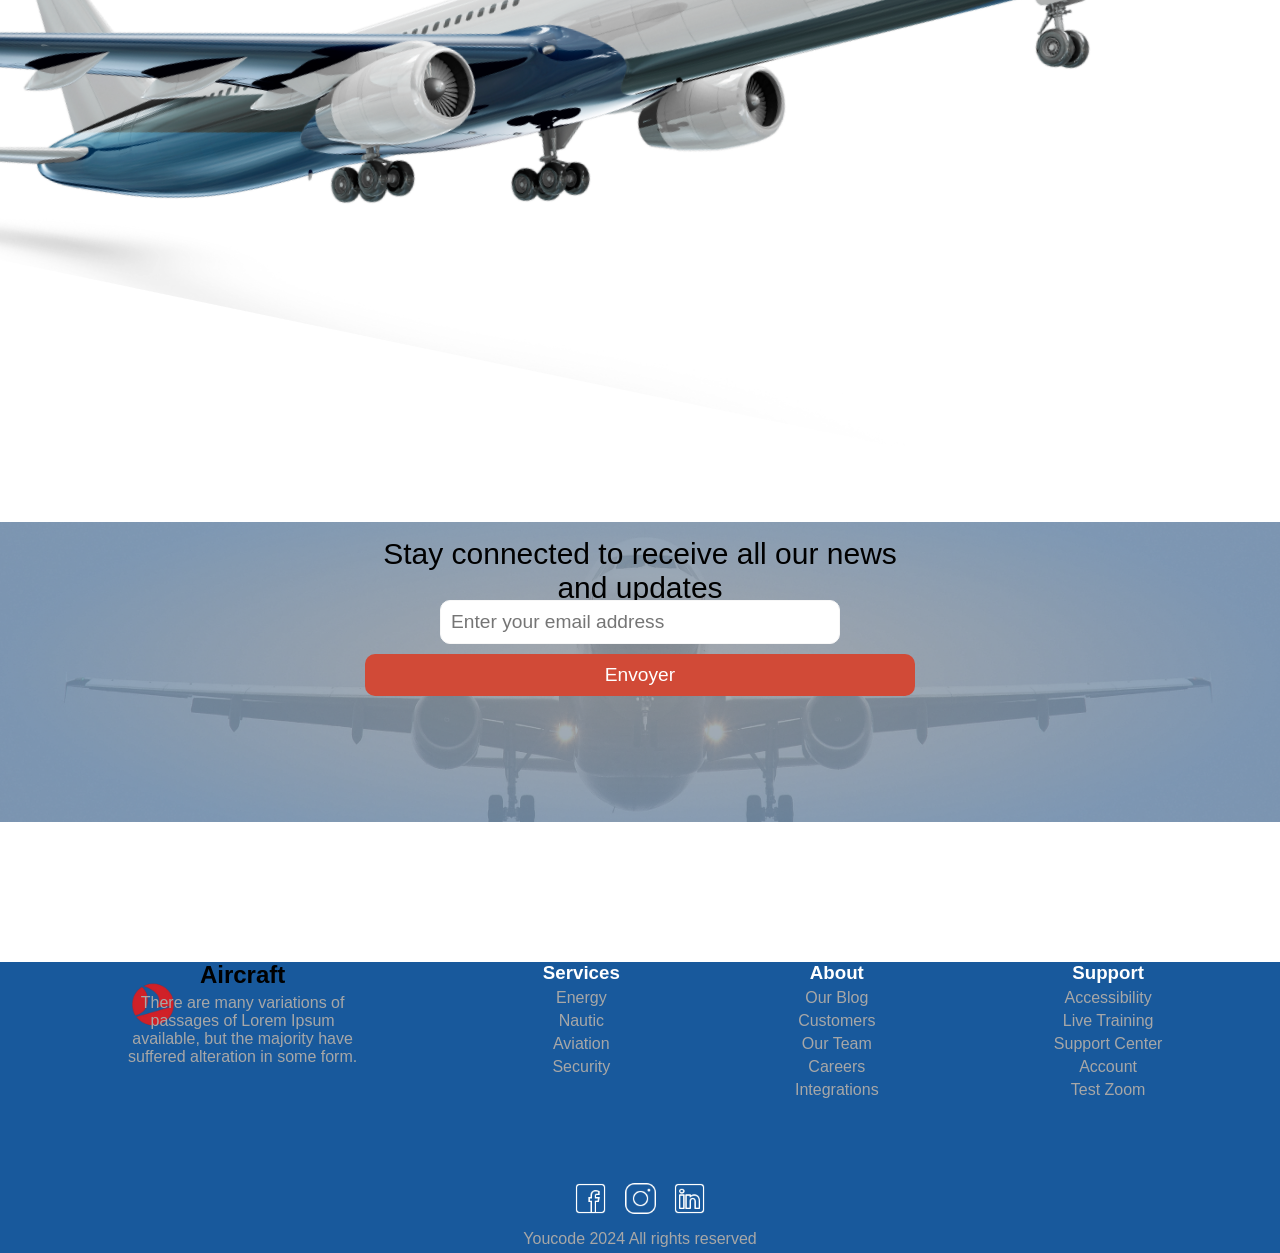
==== commit b58f8716: "Merge branch 'meryam'" ====
--- a/index.html
+++ b/index.html
@@ -1,6 +1,368 @@
 <!DOCTYPE html>
 <html lang="en">
-    <!--meryam--> 
+    <head>
+        <meta charset="UTF-8" />
+        <meta name="viewport" content="width=device-width, initial-scale=1.0" />
+        <title>AirLine Craft</title>
+        <link rel="stylesheet" href="./styles.css">
+
+        <link rel="stylesheet" href="https://cdnjs.cloudflare.com/ajax/libs/font-awesome/6.6.0/css/all.min.css" integrity="sha512-Kc323vGBEqzTmouAECnVceyQqyqdsSiqLQISBL29aUW4U/M7pSPA/gEUZQqv1cwx4OnYxTxve5UMg5GT6L4JJg==" crossorigin="anonymous" referrerpolicy="no-referrer" />
+        <link rel="icon" href="./img/logo-removebg-preview (1).png"">
+
+    </head>
+<body style="position: relative;">
+     <!--------------------------- yassine start ------------------------ -->
+
+<nav class="mainNav">
+    <div class="logoContainer">
+        <img class="logo"  src="./logo.png" alt="">
+        <p style="font-weight: 700;">AIRLINE  CRAFT</p>
+    </div>
+    <div class="navText">
+        <strong class="navClick">HOME</strong>
+        <strong class="navClick">CONTACT</strong>
+        <strong class="navClick">GALLERY</strong>
+        <strong class="navClick">GALLERY</strong>
+        <div class="translate">
+            <p class="eng">EN</p>
+            <p class="fr">FR</p>
+            <p class="fr">AR</p>
+        </div>
+    </div>
+    <div class="burgger">
+        <i class="fa-solid fa-bars"></i>
+    </div>
+ </nav>
+
+    <div class="navContainer">
+
+        <img style="width: 100vw;
+        height: 120vh;
+        object-fit: cover;" src="./img/hero.jpeg" alt="">
+    </div>
+ 
+    <p class="exploreP">WHERE DO YOU 
+         WANT TO <br>
+     EXPLORE 
+ 
+<div class="reservationHome">
+    <div class="reservationHomeContainer">
+        <div class="reservationHC">
+            <p>DEPUIS:</p>
+            <p> CASABLANCA(CMN)</p>
+        </div>
+        <div class="reservationHC">
+            <p>DEPUIS:</p>
+            <p> CASABLANCA(CMN)</p>
+        </div>
+        <div class="reservationHC">
+            <p>DEPUIS:</p>
+            <p> CASABLANCA(CMN)</p>
+        </div>
+        <div class="reservationHC">
+            <p>DEPUIS:</p>
+            <p> CASABLANCA(CMN)</p>
+        </div>
+    </div>
+    <div class="reserCn">
+        <div class="reserCn1">
+
+            <div class="reservCV">
+                vols
+            </div>
+            <div class="reservCV">
+            hotels
+        </div>
+        <div class="reservCV">
+            Services à l'aéroport
+        </div>
+    </div>
+    <img class="reserCnimg" src="./img/téléchargement (17) 2.png" alt="">
+    </div>
+</div>
+
+<div  class="demon" >
+    
+    <img style="width: 400px;" src="./img/Turkish airlines.png" alt="">
+    <div class="ju element">
+        <div class="top-border"></div>
+            <div class="bottom-border"></div>
+            <p>Demonstrates its efficiency and expertise in several strategic areas within the Kingdom of Morocco such as aeronautics, nautical, renewable energy and high-level security systems.
+
+            We aim to offer our customers increasingly reliable, qualitative and environmentally- friendly solutions, all of which confirm the significant evolution of our positioning, which is increasingly innovative and oriented towards EXCELLENCE”</p>
+    </div>
+</div>
+<div class="textContainer0">
+
+    <div class="textContainer">
+        <p class="p1">
+            +350
+        </p>
+        <div class="p2">
+            Lorem ipsum dolor sit amet.
+        </div>
+    </div>
+    <div class="textContainer">
+        <p class="p1">
+            +350
+        </p>
+        <div class="p2">
+            Lorem ipsum dolor sit amet.
+        </div>
+    </div>
+    <div class="textContainer">
+        <p class="p1">
+            +350
+        </p>
+        <div class="p2">
+            Lorem ipsum dolor sit amet.
+        </div>
+    </div>
+
+</div>
+  <!------------------- yassine end ------------------>
+      <!--     ------------------------------debut : boukadia------------------------------         -->
+
+      <section class="service-body">
+        <section class="service-energie-aviation">
+          <div class="cadre1">
+            <img src="./img/cadre1.svg" alt="" />
+          </div>
+          <div class="service">
+            <div class="energy">
+              <img class="energy-logo" src="./img/energie-logo.png" alt="" />
+              <h2 class="service-title">Energy</h2>
+              <p class="energy-descri">
+                Suspendisse ultrices nibh <br />
+                non cursus sagittis. Morbi <br />
+                dictum consequat ex, <br />
+                quis finibus magna.
+              </p>
+              <div>
+                <img src="./img/gree.png" alt="" />
+              </div>
+            </div>
+            <div class="aviation">
+              <img class="aviation-logo" src="./img/aviation-logo.png" alt="" />
+              <h2 class="service-title">Aviation</h2>
+              <p class="aviation-descri">
+                Suspendisse ultrices nibh <br />
+                non cursus sagittis. Morbi <br />
+                dictum consequat ex, <br />
+                quis finibus magna.
+              </p>
+              <div>
+                <img src="./img/jaune.png" alt="" />
+              </div>
+            </div>
+            <div class="nautic">
+              <img class="nautic-logo" src="./img/nutic-logo.png" alt="" />
+              <h2 class="service-title">Nautic</h2>
+              <p class="nautic-descri">
+                Suspendisse ultrices nibh <br />
+                non cursus sagittis. Morbi <br />
+                dictum consequat ex, <br />
+                quis finibus magna.
+              </p>
+              <div>
+                <img src="./img/vert.png" alt="" />
+              </div>
+            </div>
+            <div class="security">
+              <img class="security-logo" src="./img/security-logo.png" alt="" />
+              <h2 class="service-title">Security</h2>
+              <p class="security-descri">
+                Suspendisse ultrices nibh <br />
+                non cursus sagittis. Morbi <br />
+                dictum consequat ex, <br />
+                quis finibus magna.
+              </p>
+              <div>
+                <img src="./img/red.png" alt="" />
+              </div>
+            </div>
+          </div>
+          <div class="cadre2">
+            <img src="./img/cadre2.svg" alt="" />
+          </div>
+        </section>
+        <section class="aventage">
+          <div class="our-mission">
+            <div>
+              <h2>Our Mission</h2>
+              <img src="./img/1.webp" alt="" />
+            </div>
+            <p class="mission-descri">
+              AT GENAS-AVIATION, OUR <br />
+              MISSION IS TO PROVIDE <br />TOP-QUALITY AIRCRAFT <br />
+              SERVICE AND PRODUCTS <br />
+              TO OUR CUSTOMERS
+            </p>
+          </div>
+  
+          <div class="our-service">
+            <p class="service-descri">
+              WE OFFER A WIDE RANGE OF <span>AIRCRAFT SERVICE,</span>
+              <br />INCLUDING MAINTNANCE,<br />
+              REPAIRS, INSPECTION, <br /><span>AND MORE.</span>
+            </p>
+            <div>
+              <h2>Our Services</h2>
+              <img src="./img/2.webp" alt="" />
+            </div>
+          </div>
+  
+          <div class="our-team">
+            <div>
+              <h2>Our Team</h2>
+              <img src="./img/3.webp" alt="" />
+            </div>
+            <p class="team-descri">
+              WE OFFER A WIDE <br />
+              RANGE OF AIRCRAFT <br />
+              SERVICES, INCLUDING <br />
+              MAINTENANCE, repairs,<br />
+              INSPECTIONS, AND MORE
+            </p>
+          </div>
+        </section>
+      </section>
+  
+      <!-- ----------------------------------Fin: boukadia----------------------------------------------------- -->
+         <!-- start hamza -->
+    <div class="certer">
+        <div class="center1">
+            <div class="avion" >
+                <img class="avion" src="./img/avoin.png" alt="avion">
+                <img class="logomaroc" src="./img/logomoroco.png" alt="logo maroc">
+                <img class="logo12" src="./img/logoz-index-1.png" alt="logo">
+    
+            </div>
+    
+            <div class="text">
+           <h1 class="titel1">transformation <br> plantforms</h1>
+       
+       <p class="text2">Objectives:</p> 
+       <div class="servse">
+        <p ><img src="./img/icon.png" alt="ss"> Implement transformation and repair, aircraft modernization</p>
+        <p> <img src="./img/icon.png" alt="ss">Develop Aeronautical expertise within the Kingdom and in Africa</p>
+        <p> <img src="./img/icon.png" alt="ss"> Propose an aircraft rental and sales solution, for different
+               business sectors (Medevac, Cargo and Corporate Business)</p>
+       </div>
+       <button class="buttonh">CTA</button>
+    
+    </div>
+       </div>
+       </div>
+    
+    
+       <div class="center2">
+        <img class="image1" src="./img/image1.png" alt="image1">
+        <img  class="image2"src="./img/image mob.png" alt="image2">
+        <img class="image3" src="./img/hamza3.png" alt="image3">
+        <img  class="image4" src="./img/image4.png" alt="image4">
+       </div>
+    
+      
+       <div class="canter3" >
+        <div class="center5">
+            <img class="image5" src="./img/imagepc.png" alt="image1">
+            <img  class="image6"src="./img/image2pc.png" alt="image2">
+            <img class="image7" src="./img/hamza3pc.png" alt="image3">
+            <img  class="image8" src="./img/image4pc.png" alt="image4">
+    </div>
+            <div class="centerh">
+                <h4 class="text2"> Let’s take a look at</h4>
+                <h2 class="titel3">The time line <br> of project</h2>
+                <ul class="servse">
+                    <li>Contrary to popular belief, Lorem Ipsum is not simply random text</li>
+                    <li>If you are going to use a passage of Lorem Ipsum</li>
+                    <li>Lorem Ipsum is therefore always free from repetition, injected humour, or non-characteristic words etc.
+                    It is a long established fact that a reader will be distracted by the readable content of a page when looking at its layout.       
+                </li>
+                </ul> 
+                <button class="buttonh">CTA</button>
+            </div>
+       
+          
+        </div>
+          <div class="gal"> 
+        <div class="sd">
+            <h2 class="titel1">Discover the Beauty of Flight with <br> Genas-Aviation</h2>
+        <p class="text3">An Aircraft Photo Gallery</p>
+        </div >
+    <div class="galory">
+        
+           
+                <img class="gal1" src="./img/galoru1.png" alt="gal1">
+                <img class="gal2" src="./img/galoey2.png" alt="gal2">
+                <img  class="gal3" src="./img/galory3.png" alt="gal3">
+                <img class="gal4" src="./img/galory4.png" alt="gal4">
+           
+    
+        </div>
+         </div>
+      
+        <!-- end parti hamza -->
+<!-- start zakaria -->
+    <section class="contact">
+        <form>
+            <div class="title">
+
+                <h2 class="h2-and-title">Drop us a line!</h2>
+                <p class="ppp">Reach out to us</p>
+            </div>
+            <div class="inputs">
+
+                <div class="name-and-eamil">
+                    <label for="name">Full Name</label>
+                    <input id="name" type="text" placeholder="eg:John Doe">
+                    <label  for="email">email</label>
+                    <input id="email" type="email" placeholder="eg:john@email.com">
+                </div>
+    
+                <div class="attach-and-message">
+                    <label >Attach files</label>
+                    <label class="file" for="file">File;png,pdf,jpeg,svg</label>
+                    <input id="file" type="file" style="display: none; border: 1px solid rgb(6, 6, 6) ;">
+                    <label for="message">Share Your Message</label>
+                    <textarea  id="message" rows="20" placeholder="eg:message... "></textarea>
+                </div>
+            </div>
+            <div class="btn">
+
+                <button>CTA</button>
+            </div>
+            
+        </form>
+    </section>
+    <section class="section2">
+        <div class="h22-and-title">   
+           <h2 class="h222-and-title">Latest Insights</h2>
+           </div>
+        <div class="div3">
+            <div class="div3-1">
+                <img class="IMAG" src="./img/IMAG3projet3.png" alt="">
+                <p class="para1">The company is known for its excellent customer service, providing travelers with a comfortable  <br>travel experience through a modern and well-equipped fleet.</p>
+            </div>
+            <div class="div3-1" id="div3-1">
+                <img class="IMAG" src="./img/IMAG2projet3.png" alt="">
+                <p class="para1">You can easily book flight tickets through its website, which provides <br> information about flights, prices, and departure and arrival times.</p>
+            </div>
+            <div class="div3-1">
+                <img class="IMAG" src="./img/IMAG5projet3.png" alt="">
+                <p class="para1">The company also stands out for offering delicious meals on board, adding <br> a touch of luxury to the travel experience.</p>
+
+            </div>
+
+
+        </div>
+        </div>
+        
+    </section>
+    <!-- end zakaria -->
+     <!-- start meryam  -->
+         <!--meryam--> 
 <head>
     <meta charset="UTF-8">
     <meta name="viewport" content="width=device-width, initial-scale=1.0">
@@ -72,5 +434,5 @@
             </div>
         </section>
     </footer>
-    <!--meryam--> 
-</body>+    <!--meryam end --> 
+</html>
--- a/styles.css
+++ b/styles.css
@@ -1,219 +1,1358 @@
+/* yassine start */
+* {
+  -webkit-box-sizing: border-box;
+  -moz-box-sizing: border-box;
+  box-sizing: border-box;
+}
+html {
+  scroll-behavior: smooth;
+}
 body {
-   font-family: serif;
+  font-family:Arial, Helvetica, sans-serif;
+}
+a {
+  text-decoration: none;
+}
+ul {
+  list-style: none;
+  margin: 0;
+  padding: 0;
+}
+body{
    margin: 0;
+   font-family:system-ui, -apple-system, BlinkMacSystemFont, 'Segoe UI', Roboto, Oxygen, Ubuntu, Cantarell, 'Open Sans', 'Helvetica Neue', sans-serif;
+}
+.logo{
+  width: 60px;
+  height: 44px;
+}
+.navContainer{
+  display: flex;
+   gap: 2rem; 
+  font-family: monospace;
+  font-size: 15px;
+  display: flex;
+   justify-content: center;
+   align-items: center;
+   width: 100%; 
+   height: 100%;
+   
+}
+.logoContainer{
+  display: flex;
+  justify-content: center;
+  align-items: center;
+}
+nav{
+  display: flex;
+  justify-content: space-between;
+  padding: 1rem 6rem;
+  background-color: transparent;
+  position: fixed;
+  right: 0;
+  left: 0;
+  align-items: center;
+  height: 50px;
+  background-color: #ffffff26;
+}
+.navText{
+  gap: 4rem;
+  display: flex;
+  justify-content: center;
+  align-items: center;
+  font-size: 12px;
+}
+.translate{
+  gap: 1rem;
+  background-color: white;
+  border-radius: 40px;
+  padding: 0px 5px;
+  height: 34px;
+  display: flex;
+  justify-content: center;
+  align-items: center;
+  color: white;
+}
+.eng{
+  padding: 6px;
+   background-color: #18599C;
+   border-radius: 14px;
+   font-weight: 700;
+}
+.fr{
+  padding: 6px;
+  background-color: white;
+  border-radius: 14px;
+  color: black;
+  font-weight: 700;
+}
+.exploreP{
+  position: absolute;
+  top: 20%;
+  font-size: 3rem;
+  left: 100px;
+  font-family: monospace;
+  text-align: center;
+  margin: auto;
+  top: 300px;
+  left: 50%;
+  transform: translate(-46%, -195%);
+  font-family: auto;
+  color: #56616c;
+  text-shadow: 1px 1px 1px #56616c;
+  letter-spacing: 2px;
+}
+.reservationHome{
+  display: flex;
+  flex-direction: column;
+  /* flex-direction: column; */
+  gap: 30px;
+  padding: 1rem;
+  width: 80%;
+  margin: auto;
+  background-color: #f6f6f66e;
+  position: relative;
+  top: -205px;
+  border-radius: 1rem;
+}
+.reservationHomeContainer{
+  display: flex;
+   justify-content: space-evenly;
+}
+.reservationHC{
+  padding: 8px 15px;
+   background-color: #ffffff99;
+   border-radius: 15px;
+
+   height: 100px;
+   display: flex;
+   justify-content: center;
+   align-items: center;
+   flex-direction: column;
+}
+.navClick{
+    cursor: pointer;
+}
+.reserCn{
+  display: flex;
+  justify-content: space-around;
+}
+
+.reservCV{
+  width: 200px;
+  text-align: center;
+  background-color: #ede9e8;
+  border-radius: 8px;
+  height: 30px;
+  text-align: center;
+  display: flex;
+  justify-content: center;
+  align-items: center;
+
+}
+.ju{
+  height: 300px;
+   text-align: center;
+   display: flex;
+   justify-content: center;
+   align-items: center;
+}
+
+/* element  */
+.element {
+
+  margin: 50px;
+  position: relative;
+  padding: 10px;
+}
+.top-border,
+.bottom-border {
+  position: absolute;
+  display: flex;
+  justify-content: space-between;
+  width: 100%;
+  height: 30%;
+  left: 0;
+}
+.top-border {
+  top: -45px;
+}
+.bottom-border {
+  bottom: -100px;
+}
+.top-border:after,
+.top-border:before,
+.bottom-border:after,
+.bottom-border:before {
+  content: '';
+  width: 10%;
+  height: 50%;
+}
+.top-border:after,
+.top-border:before {
+  border-top: 1px solid black;
+}
+.bottom-border:after,
+.bottom-border:before {
+  border-bottom: 1px solid black;
+}
+.top-border:before,
+.bottom-border:before {
+  border-left: 1px solid black;
+}
+.top-border:after,
+.bottom-border:after {
+  border-right: 1px solid black;
+}
+.textContainer0{
+   display: flex;
+  justify-content: center;
+  gap: 50px;
+  margin: 5rem 0;
+}
+.textContainer{
+  width: 300px;
+  text-align: center;
+}
+.textContainer{
+  width: 300px;
+  text-align: center;
+ }
+.p1{
+  font-size: 70px;
+  font-weight: bold;
+  color: #18599c;
+  background-color: #f4f4f4;
+    border-radius: 35px;
+  margin: 15px;
+}
+.p2{
+  font-size: 20px;
+} 
+.burgger{
+  display: none;
+  font-size: 1.5rem;
+  cursor: pointer;
+}
+.reserCnimg{
+  display: none;
+}
+.reserCn1{
+  display: flex;
+    justify-content: space-evenly;
+    width: 100%;
+}
+.demon{
+  align-items: center;
+  display: flex;
+    padding: 2rem; 
+    margin-top: -20px;
+
+}
+ 
+@media (max-width: 1258px) {
+  .exploreP{
+    top: 440px;
+  }
+  .reservationHome{
+    width: 90%;
+  }
+}
+@media (max-width: 940px) {
+  .navText{
+    display: none;
+  }
+  .mainNav{
+    padding: 1rem 1rem;
+  }
+  .burgger{
+    display: block;
+  }
+
+}
+
+@media (max-width: 817px) {
+  .reservationHC{
+    padding: 8px 5px;
+ 
+  }
+ .exploreP{
+
+  top: 313px !important;
+  font-size: 1.7rem !important;
+    
+ }
+ .reservationHome{
+  height: 60vh;
+   padding: 8px 4px;
+   top: -522px;
+ }
+ .reservationHomeContainer{
+  display: flex;
+  flex-wrap: wrap;
+  width: 400px;
+  justify-content: center;
+  align-items: center;
+  text-align: center;
+  margin: 0 auto;
+  gap: 15px;
+ }
+ .reserCn{
+  display: flex;
+    justify-content: center;
+    gap: 25px;
+    margin: 0 auto;
+ }
+ .reserCn1{
+  display: flex;
+  justify-content: center;
+  flex-direction: column;
+  gap: 25px;
+  margin: 0 auto;
+  
+ }
+ .reserCnimg{
+  display: block;
+  width: 80px;
+ }
+ .demon{
+  margin-top: -500px;
+   flex-direction: column;
+   justify-content: center;
+   align-items: center;
+ }
+ .demon img{
+  width: 350px !important;
+  margin-bottom: 23px;
+ }
+ .textContainer0{
+  display: none;
+ }
+ .navContainer img{
+  height: 100vh !important;
+  
+ }
+
+}
+@media (max-width: 750px) {
+  .exploreP{
+    top: 310px !important;  
+  }
+  .reservationHomeContainer{
+    width: 100%;
+  }
+  }
+/* yassine end */
+/* ------------------------------------------DEBUT/ boukadia------------------------------------- */
+@font-face {
+  font-family: Roboto-Light;
+  src: url(./font/Roboto-Light.ttf);
+}
+@font-face {
+  font-family: ADLaMDisplay-Regular;
+  src: url(./font/ADLaMDisplay-Regular.ttf);
+}
+
+.our-mission img, .our-team img, .our-service img{
+  width: 204px;
+  height: 150px;
+  border-radius: 18.78px;
+}
+
+.our-mission{
+  display: flex;
+  justify-content: space-between;
+}
+
+.our-service .service-descri{
+  text-align: center;
+  margin: 70px 0px 0px 0px;
+}
+.our-service{
+  margin-top: 9px;
+  display: flex;
+  justify-content: space-between;
+}
+.our-team{
+  margin-top: 9px;
+  display: flex;
+  justify-content: space-between;
+  
+}
+.our-mission h2, .our-service h2, .our-team h2{
+  color: #18599C;
+  text-align: center;
+}
+.aventage{
+  margin: -30px 10px 0px 10px;
+  margin-top: -30px;
+}
+.our-mission .mission-descri{
+  margin-top: 65px;
+  margin-right: 15px;
+  text-align: center;
+
+}
+.our-team .team-descri{
+  margin-top: 70px;
+  text-align: center;
+
+}
+
+.our-service h2, .our-mission h2, .our-team h2{
+  font-family: ADLaMDisplay-Regular ;
+}
+.mission-descri, .service-descri, .team-descri{
+  
+font-family: Roboto-Light;
+color: #6A7783;
+font-size:13px;
+line-height: 23px;
+
+}
+
+.service h2{
+margin: 0px;
+
+}
+.energy h2{
+  color: #A7A7A7;
+
+}
+.aviation h2{
+  color: #CAA356;
+}
+.security h2{
+  color: #D14A37;
+}
+.nautic h2{
+  color: #578672;
+}
+.aviation-descri,.energy-descri,.nautic-descri,.security-descri{
+ font-size: 12px;
+ color: #fff;
+}
+
+.service{
+display: grid;
+background-color: #185A9E;
+grid-template-columns: auto auto;
+}
+.cadre2 img{
+  width: 80px;
+}
+.cadre2{
+position: relative;
+left: 0px;
+top: -1px;
+}
+.cadre1 img{
+  top: 1px;
+  width: 80px;
+  position: absolute;
+  right: 0px;
+}
+.cadre1{
+  position: relative;
+height: 70px;
+
+}
+.aviation img,.energy img,.nautic img,.security img{
+width: 40px;
+}
+
+.energy, .security, .aviation, .nautic{
+text-align: center;
+}
+.energy-logo, .aviation-logo, .security-logo, .nautic-logo{
+  display: none;
+
+}
+
+
+@media screen and (min-width: 1000px) { 
+  .service-body{
+    display: flex;
+    flex-direction: column-reverse;
+  }
+ .service{
+  grid-template-columns: auto auto auto auto;
+  grid-template-rows: auto auto auto;
+  height: 380px;
+  align-content: center;
+ }
+ .energy-logo, .aviation-logo, .security-logo, .nautic-logo{
+  display: inline;
+
+}
+ .service .energy{
+  
+  align-content: center;
+  width:200px;
+  height: 250px;
+  background-color: #fff;
+  border: 1px solid #185A9E ;
+  border-radius: 90px;
+  margin-left: 20px;
+ }
+ .service .aviation{
+  
+  align-content: center;
+  width:200px;
+  height: 250px;
+  background-color: #fff;
+  border: 1px solid #185A9E ;
+  border-radius: 90px;
+  margin-top: -40px;
+ }
+ .service .nautic{
+  
+  align-content: center;
+  width:200px;
+  height: 250px;
+  background-color: #fff;
+  border: 1px solid #185A9E ;
+  border-radius: 90px;
+ 
+ }
+ .service .security{
+  align-content: center;
+  width:200px;
+  height: 250px;
+  background-color: #fff;
+  border: 1px solid #185A9E ;
+  border-radius: 90px;
+  margin-top: -40px;
+ }
+.energy .energy-descri, .aviation .aviation-descri, .nautic .nautic-descri, .security .security-descri{
+  color: #0305229d;
+ }
+ 
+.our-service{
+  margin: 10px 10px 20px 10px;
+  display: flex;
+  flex-direction: column-reverse;
+  justify-content: center;
+  align-content: center;
+  width: 310px;
+  gap: 0px 30px;
+
+}
+.our-team{
+  margin: 10px 20px 0px 10px;
+  display: flex;
+  flex-direction: column;
+  justify-content: space-between;
+  width: 310px;
+
+}
+.our-mission{
+  margin: 10px 10px 0px 10px;
+  display: flex;
+  flex-direction: column;
+  justify-content: space-between;
+  width: 310px;
+
+}
+
+.our-mission img, .our-team img, .our-service img{
+  
+  width: 310px;
+  height: 300px;
+  border-radius: 18.78px;
+  margin-bottom: -60px;
+}
+.mission-descri, .service-descri, .team-descri{
+  
+  font-family: Roboto-Light;
+  color: #6A7783;
+  font-size:25px;
+  line-height: 35px;
+  
+  }
+   .our-mission .mission-descri{
+    margin-top: 0px;
+    margin-right: 15px;
+    text-align: center;
+  
+  } 
+  .our-team .team-descri{
+    margin-top: 70px;
+    text-align: center;
+  
+  } 
+
+ .aventage{
+  display: flex;
+  justify-content: space-around;
+
+ } 
+}
+/* ------------------------------------------FIN  BOUKADIA------------------------------------------------ */
+  /* css for serves hamza */
+  body{
+    margin: 0;
+    font-family: monospace;
+ }
+
+
+ 
+    .titel1{
+    color: #18599C ;
+    margin-left:30px;
+    margin-top: 12rem;
+    text-align: center;
+    
+    }
+    .titel3{
+        color: #18599C ;
+    margin-left:30px;
+
+
+
+
+    }
+    .text2{
+        color: #107bd3;
+    font-family: Georgia, 'Times New Roman', Times, serif;
+        font-size: 1rem;
+        margin-left:30px;
+     
+    }
+    .center2{
+        display: flex;
+        position: relative;
+    
+    }
+    .image1{
+        position: absolute;
+        
+        z-index: 1;
+       
+       
+       
+    }
+    .image2{
+        position: absolute;
+       top: 50px;
+       left: 100px;
+        
+       
+    }
+    .image3{
+        position: absolute;
+         right: 0;
+         top: 240px;
+
+    }
+    .image4{
+        position: absolute;
+        top: 270px;
+       
+        
+    }
+.canter3{
+   
+   
+    margin-top: 420px;
+}
+
+.servse {
+    list-style-type:circle ;
+    padding-left: 20px;
+    font-family: Arial, sans-serif; 
+    font-size: 18px; 
+    color: #333; 
+    margin-left:30px;
+    text-decoration: none;
+}
+
+
+.servse li {
+    
+    text-decoration: none;
+
+}
+
+.servse li::marker {
+   
+    color: #000000; 
+    font-size:  30px
+}
+
+
+
+@keyframes appear{
+    
+from{
+    opacity: 0;
+  transform: translateX(-100px);
+}
+to {
+    opacity: 1;
+    transform: translateX(0px);
+    
+}
+
+
+
+}
+
+.image1,.image2,.image3,.image4
+{
+    animation: apper linear;
+    animation-timeline: view();
+    animation-range: entry 30% cover 40%   ;
+}
+
+.buttonh{
+background-color:  #D14A37;
+padding: 5px 20px 5px 20px;
+border-radius: 54px;
+color: white;
+border: none;
+margin-left: 330px;
+}
+
+.avion{
+display: none;
+}
+.center5{
+    display: none;
+}
+.gal{
+    display: none;
+}
+
+@media (min-width: 480px){
+    .avion{
+        display:inline;
+       
+
+         }
+  
+    .center2{
+        display: none;
+        position: relative;
+    }
+    .gal{
+        display:inline;
+    } 
+      
+.canter3{
+
+ 
+ display: flex;
+ margin-top: 100px;
+ 
+}
+
+.center5{
+    display: inline;
+    position: relative;
+    width: 700px;
+    border: #107bd3;
+    height: 300px;
+
+ 
+
+}
+    
+    .titel1{
+        color: #18599C ;
+        margin-left:30px;
+       font-size: 4rem;
+       
+        
+        }
+        .titel3{
+        color: #18599C ;
+        margin-left:30px;
+        font-size: 4rem;
+      
+        }
+        .text2{
+            color: #107bd3;
+        font-family: Georgia, 'Times New Roman', Times, serif;
+        font-size: 3rem;
+            margin-left:30px;
+         
+        }
+        .servse{
+            font-size: 1rem;
+
+        }
+      
+        .avion{
+            position: absolute;
+            width:400px;
+            height:200px;
+            right: 0px;
+            top: 110px;
+
+        }
+        .logomaroc{
+            position: absolute;
+            width:500px;
+            height:200px;
+            right: 0px;
+            bottom: 100px;
+            z-index: -1;
+           
+            
+           
+        }
+        .logo12{
+            position: absolute;
+            width:342px;
+            height:200px;
+            z-index: -1;
+           right: 40px;
+           top: 100px;
+            
+        }
+        .buttonh{
+            background-color:  #D14A37;
+            padding: 10px 50px 10px 50px;
+            border-radius: 54px;
+            color: white;
+            border: none;
+            margin-left: 40px;
+            }
+
+           .image5 {
+            position: absolute;
+right: 40px;
+            
+            
+           }  
+           .image6{
+            position: absolute;
+            
+
+           }   
+ 
+           .image7 {
+            position: absolute;
+            
+top: 250px;
+right: 0px;
+
+           }   
+           .image8 {
+            position: absolute;
+          
+top: 300px;
+left: 30px;
+   
+            } 
+.sd{
+
+    margin-top: 100px;
+   }
+.galory{
+margin: 100px;
+display: grid;
+
+grid-template-columns: repeat(4,1fr);
+gap: 20px;
+align-items: center;
+justify-items: center;
+                    
+    }  
+
+    .text3{
+        color: #1E1E1E;
+        text-align: center;
+
+    } 
+    .gal1{
+        border-radius: 10px;
+        transform: rotate(5deg);
+    }
+
+    .gal2{
+    
+        transform: rotate(10deg);
+        border-radius: 10px;
+    }
+    .gal3{
+        transform: rotate(-10deg);
+        border-radius: 10px;
+    }
+
+    .gal4{
+        transform: rotate(-10deg);
+        border-radius: 10px;
+      
+    }
+
+
+}
+
+  /* end parti hamza   */
+  /* start zakaria  */
+
+ /* gggggggg zakaria */
+ *{
    padding: 0;
-   color: #ffffff;
-   line-height: 1.5;
-}
-
-header {
-   padding-top: 50px;
-}
-
-.av {
-   position: relative;
-   bottom: 150px;
-   right: 180px;
-}
-
-header .nav {
-   border-radius: 15px;
+   margin: 0;
+   box-sizing: border-box;
+   font-family: Arial, Helvetica, sans-serif;
+}
+
+body{
+   height: 100vh;
+}
+.center1{
+  position: relative;
+}
+.h2-and-title{
+   color: blue;
+}
+
+.contact{
+   height: 80vh;
    display: flex;
-   flex-direction: row;
-   flex-wrap: wrap;
-   width: 70%;
-   height: 40px;
    align-items: center;
-   align-content: center;
-   justify-content: space-around;
-   gap: 10px;
-   color: #18599C;
-   background-color: #F1F1F1;
-   position: relative;
-   left: 17%;
-   bottom: 80px;
-}
-
-header .logo img {
-   width: 10%;
-   height: 7%;
-   position: relative;
-   left: 100px;
-   bottom: 5px;
-}
-
-header .nav p {
-   margin: 0;
-   font-size: 20px;
-   font-weight: bold;
-}
-
-main{
-   height: 300px;
-   background-image: url(./img/Frame\ 1261154533.png);
-   background-size: cover;
-   background-position: center;
-   position: relative;
-   bottom: 140px;
-}
-
-.Mrechercher {
-   text-align: center;
-   padding: 25px;
-   margin: 10px auto;
-   max-width: 600px;
-   border-radius: 8px;
-}
-
-.Mrechercher input[type="email"] {
-   padding: 10px;
-   margin: 10px 0;
-   width: 80%;
-   max-width: 400px;
-   border: 1px solid #f7f7f7;
+   justify-content: center;
+   padding: 16px;
+   margin-top: 20px;
+}
+
+form{
+   display: flex;
+   flex-direction: column;
+   width: 60%;
+   align-items: start;
+   
+   padding: 5px;
    border-radius: 10px;
 }
 
-.Mrechercher input[type="submit"] {
-   padding: 10px 20px;
-   background-color: #D14A37;
+
+
+label{
+   font-size: 1.2em;
+   margin-bottom: 8px;
+}
+
+.inputs{
+   display: flex;
+   justify-content: center;
+   align-items: center;
+   width: 100%;
+   justify-content: space-evenly;
+}
+
+.name-and-eamil{
+   display: flex;
+   flex-direction: column;
+   
+   width: 40%;
+   height: 200px;
+}
+
+.attach-and-message{
+   height: 200px;
+   display: flex;
+   flex-direction: column;
+   
+   align-items: start;
+   width: 40%;
+}
+
+
+.attach-and-message .file{
+   background-color: rgb(255, 255, 255);
+   padding: 8px 12px;
+   width: 100%;
+   cursor: pointer;
+   border: 1px solid black;
+   color: #757575;
+   ;
+}
+
+input{
+   padding: 8px 12px;
+   font-size: 1.2em;
+   margin-bottom: 8px;
+   width: 100%;
+   border: 1px solid;
+}
+
+textarea{
+   width: 100%;
+   padding: 8px 12px;
+   font-size: 1.2em;
+   border: 1px solid;
+}
+
+
+
+form .btn{
+   width: 100%;
+   display: flex;
+   justify-content: flex-end;
+   padding: 17px;
+}
+
+form button{
+   padding: 8px 45px;
+   border-radius: 20px;
+   margin-right: 40px;
+   cursor: pointer;
+   font-size: 1em;
+   background-color: rgb(243, 48, 48);
    color: #fff;
    border: none;
-   border-radius: 10px;
-}
-
-input[type="email"],
- input[type="submit"]{
-   position: relative;
-   bottom: 25px;
- }
-
-main .Mrechercher p {
-   font-size: 30px;
-   position: relative;
-   bottom: 10px;
-}
-footer {
-   background-color: #18599C;
+}
+
+form .title{
+   margin-left: 60px;
+   margin-bottom: 20px;
+   text-align: start;
+}
+.h22-and-title{
+   color: blue;
+}
+.div3{
    display: flex;
+   justify-content: center;
+   gap: 10px;
+}
+.IMAG{
+   width: 100%;
+   height: 187.5px;
+}
+.div3-1{
+   width: 300px;
+}
+
+.div3-1{
+   width: 300px;
+}
+.h22-and-title{
+   text-align: center;
+   margin-bottom: 20px;
+}
+.h2-and-title{
+   color: blue;
+}
+
+@media (max-width: 910px) {
+   form{
+       width: 100%;
+   }
+   .name-and-eamil{
+       width: 55%;
+       margin-right: 10px;
+   }
+   .attach-and-message{
+       width: 50%;
+   }
+   
+}
+
+
+
+@media (max-width: 400px) {
+   form{
+       width: 100%;
+       justify-content: center;
+       align-items: center;
+      
+   }
+   .inputs{
+       flex-direction: column;
+   }
+
+   form .btn {
+       justify-content: center;
+   }
+
+   form .btn button{
+       width: 85%;
+       margin-right: 0;
+   }
+
+   form .title{
+       margin-left: 0;
+   }
+
+   .name-and-eamil{
+       width: 80%;
+   }
+
+   .attach-and-message {
+       width: 80%;
+   }
+.div3{
+   display: flex;
+   justify-content: center;
    flex-direction: column;
    align-items: center;
-   gap: 15px;
+   margin-top: -60px;
+
+}
+.div3-1{
+   display: flex;
+   justify-content: center;
+   align-items: center;
+   gap: 5px;
+   margin-top: 20px;
+}
+.para1{
+   text-align: center;
+   font-size: 14px;
+}
+#div3-1{
+   flex-direction: row-reverse;
+}
+.IMAG{
+   width: 120px;
+   height: auto;
+}
+.h222-and-title{
+     padding: 35px;
+     margin-top: -30px;
+}
+.ppp{
+   text-align: center;
+}
+label{
+   margin-bottom: 20px;
+}
+   
+
+}
+
+
+
+ 
+
+
+/* end zakaria */
+/* -------------------------------- start meryam ----------------------- */
+/* body {
+  font-family: serif;
+  margin: 0;
+  padding: 0;
+  color: #ffffff;
+  line-height: 1.5;
+} */
+
+header {
+  padding-top: 50px;
+}
+
+.av {
+  position: relative;
+  bottom: 150px;
+  right: 180px;
+}
+
+header .nav {
+  border-radius: 15px;
+  display: flex;
+  flex-direction: row;
+  flex-wrap: wrap;
+  width: 70%;
+  height: 40px;
+  align-items: center;
+  align-content: center;
+  justify-content: space-around;
+  gap: 10px;
+  color: #18599C;
+  background-color: #F1F1F1;
+  position: relative;
+  left: 17%;
+  bottom: 80px;
+}
+
+header .logo img {
+  width: 10%;
+  height: 7%;
+  position: relative;
+  left: 100px;
+  bottom: 5px;
+}
+
+header .nav p {
+  margin: 0;
+  font-size: 20px;
+  font-weight: bold;
+}
+
+main{
+  height: 300px;
+  background-image: url(./img/Frame\ 1261154533.png);
+  background-size: cover;
+  background-position: center;
+  position: relative;
+  bottom: 140px;
+}
+
+.Mrechercher {
+  text-align: center;
+  padding: 25px;
+  margin: 10px auto;
+  max-width: 600px;
+  border-radius: 8px;
+}
+
+.Mrechercher input[type="email"] {
+  padding: 10px;
+  margin: 10px 0;
+  width: 80%;
+  max-width: 400px;
+  border: 1px solid #f7f7f7;
+  border-radius: 10px;
+}
+
+.Mrechercher input[type="submit"] {
+  padding: 10px 20px;
+  background-color: #D14A37;
+  color: #fff;
+  border: none;
+  border-radius: 10px;
+}
+
+input[type="email"],
+input[type="submit"]{
+  position: relative;
+  bottom: 25px;
+}
+
+main .Mrechercher p {
+  font-size: 30px;
+  position: relative;
+  bottom: 10px;
+}
+footer {
+  background-color: #18599C;
+  display: flex;
+  flex-direction: column;
+  align-items: center;
+  gap: 15px;
 }
 
 footer section {
-   width: 100%;
-   display: flex;
-   justify-content: space-around;
-   flex-wrap: wrap;
-   gap: 20px;
-   max-width: 1200px;
+  width: 100%;
+  display: flex;
+  justify-content: space-around;
+  flex-wrap: wrap;
+  gap: 20px;
+  max-width: 1200px;
 }
 
 footer div {
-   max-width: 250px;
-   text-align: center;
-}
-
- footer h3 {
-   color: #ffffff;
+  max-width: 250px;
+  text-align: center;
+}
+
+footer h3 {
+  color: #ffffff;
 }
 
 footer p {
-   color: #A7A7A7;
-   margin: 5px 0;
+  color: #A7A7A7;
+  margin: 5px 0;
 }
 
 footer img {
-   width: 35px;
-   margin: 5px;
+  width: 35px;
+  margin: 5px;
 }
 
 footer .liste, .Mrésaux p {
-   text-align: center;
+  text-align: center;
 }
 footer .Mdiscription img {
-   width: 100px;
-   position: relative;
-   right: 90px;
+  width: 100px;
+  position: relative;
+  right: 90px;
 }
 
 footer .Mdiscription h2{
-   position: relative;
-   bottom: 90px;
+  position: relative;
+  bottom: 90px;
 }
 footer .Mdiscription p{
-   position: relative;
-   bottom: 90px;
-}
+  position: relative;
+  bottom: 90px;
+}
+/*meryam salhi*/
 
 @media (max-width: 400px) {   
-   /* Hide the header */   
-   header {      
-       display: none;   
-   }   
-   /* Adjust body font size and line height */   
-   body {      
-       font-size: 14px;      
-       line-height: 1.4;      
-       position: relative;   
-   }   
-   /* Main section adjustments */   
-   main {      
-       height: 200px;      
-       background-size: cover;      
-       position: relative;      
-       top: 10px;   
-   }  
-
-   main .Mrechercher p{
-      font-size: 20px;
-   }
-   .Mrechercher {      
-       padding: 15px;      
-       margin: 5px auto;      
-       width: 90%;   
-   }   
-   .Mrechercher input[type="email"] {      
-       width: 60%;   
-   }   
-
-   footer{
-      margin-top: 80px;
-   }  
-   footer section {
-      margin-left: 10px;
-      margin-right: 10PX;          
-       flex-direction: row;      
-       align-items: center;      
-       gap: 10px;   
-   } 
-
-   footer div {      
-       max-width: 100%;      
-       text-align: center;   
-   }   
-   
-   footer .Mdiscription img {      
-       width: 80px;      
-       position: relative;      
-       top: 50px;   
-   }   
-
-   footer .Mdiscription p {      
-       position: relative;      
-       top: 5px;   
-   }   
-
-   footer .Mdiscription h2 {      
-       margin: 0;      
-       text-align: center;      
-       position: relative;      
-       bottom: 5px;   
-   }
-
-   .MServices {
-      position: relative;
-      bottom: 10px;
-   }
-}+     
+  header {      
+      display: none;   
+  }   
+     
+  body {      
+      font-size: 14px;      
+      line-height: 1.4;      
+      position: relative;   
+  }   
+     
+  main {      
+      height: 200px;      
+      background-size: cover;      
+      position: relative;      
+      top: 10px;   
+  }  
+
+  main .Mrechercher p{
+     font-size: 20px;
+  }
+  .Mrechercher {      
+      padding: 15px;      
+      margin: 5px auto;      
+      width: 90%;   
+  }   
+  .Mrechercher input[type="email"] {      
+      width: 60%;   
+  }   
+
+  footer{
+     margin-top: 80px;
+  }  
+  footer section {
+     margin-left: 10px;
+     margin-right: 10PX;          
+      flex-direction: row;      
+      align-items: center;      
+      gap: 10px;   
+  } 
+
+  footer div {      
+      max-width: 100%;      
+      text-align: center;   
+  }   
+  
+  footer .Mdiscription img {      
+      width: 80px;      
+      position: relative;      
+      top: 50px;   
+  }   
+
+  footer .Mdiscription p {      
+      position: relative;      
+      top: 5px;   
+  }   
+
+  footer .Mdiscription h2 {      
+      margin: 0;      
+      text-align: center;      
+      position: relative;      
+      bottom: 5px;   
+  }
+
+  .MServices {
+     position: relative;
+     bottom: 10px;
+  }
+}
+
+/* -------------------------------- end meryam ----------------------- */
--- a/styles.css
+++ b/styles.css
@@ -1,219 +1,1358 @@
+/* yassine start */
+* {
+  -webkit-box-sizing: border-box;
+  -moz-box-sizing: border-box;
+  box-sizing: border-box;
+}
+html {
+  scroll-behavior: smooth;
+}
 body {
-   font-family: serif;
+  font-family:Arial, Helvetica, sans-serif;
+}
+a {
+  text-decoration: none;
+}
+ul {
+  list-style: none;
+  margin: 0;
+  padding: 0;
+}
+body{
    margin: 0;
+   font-family:system-ui, -apple-system, BlinkMacSystemFont, 'Segoe UI', Roboto, Oxygen, Ubuntu, Cantarell, 'Open Sans', 'Helvetica Neue', sans-serif;
+}
+.logo{
+  width: 60px;
+  height: 44px;
+}
+.navContainer{
+  display: flex;
+   gap: 2rem; 
+  font-family: monospace;
+  font-size: 15px;
+  display: flex;
+   justify-content: center;
+   align-items: center;
+   width: 100%; 
+   height: 100%;
+   
+}
+.logoContainer{
+  display: flex;
+  justify-content: center;
+  align-items: center;
+}
+nav{
+  display: flex;
+  justify-content: space-between;
+  padding: 1rem 6rem;
+  background-color: transparent;
+  position: fixed;
+  right: 0;
+  left: 0;
+  align-items: center;
+  height: 50px;
+  background-color: #ffffff26;
+}
+.navText{
+  gap: 4rem;
+  display: flex;
+  justify-content: center;
+  align-items: center;
+  font-size: 12px;
+}
+.translate{
+  gap: 1rem;
+  background-color: white;
+  border-radius: 40px;
+  padding: 0px 5px;
+  height: 34px;
+  display: flex;
+  justify-content: center;
+  align-items: center;
+  color: white;
+}
+.eng{
+  padding: 6px;
+   background-color: #18599C;
+   border-radius: 14px;
+   font-weight: 700;
+}
+.fr{
+  padding: 6px;
+  background-color: white;
+  border-radius: 14px;
+  color: black;
+  font-weight: 700;
+}
+.exploreP{
+  position: absolute;
+  top: 20%;
+  font-size: 3rem;
+  left: 100px;
+  font-family: monospace;
+  text-align: center;
+  margin: auto;
+  top: 300px;
+  left: 50%;
+  transform: translate(-46%, -195%);
+  font-family: auto;
+  color: #56616c;
+  text-shadow: 1px 1px 1px #56616c;
+  letter-spacing: 2px;
+}
+.reservationHome{
+  display: flex;
+  flex-direction: column;
+  /* flex-direction: column; */
+  gap: 30px;
+  padding: 1rem;
+  width: 80%;
+  margin: auto;
+  background-color: #f6f6f66e;
+  position: relative;
+  top: -205px;
+  border-radius: 1rem;
+}
+.reservationHomeContainer{
+  display: flex;
+   justify-content: space-evenly;
+}
+.reservationHC{
+  padding: 8px 15px;
+   background-color: #ffffff99;
+   border-radius: 15px;
+
+   height: 100px;
+   display: flex;
+   justify-content: center;
+   align-items: center;
+   flex-direction: column;
+}
+.navClick{
+    cursor: pointer;
+}
+.reserCn{
+  display: flex;
+  justify-content: space-around;
+}
+
+.reservCV{
+  width: 200px;
+  text-align: center;
+  background-color: #ede9e8;
+  border-radius: 8px;
+  height: 30px;
+  text-align: center;
+  display: flex;
+  justify-content: center;
+  align-items: center;
+
+}
+.ju{
+  height: 300px;
+   text-align: center;
+   display: flex;
+   justify-content: center;
+   align-items: center;
+}
+
+/* element  */
+.element {
+
+  margin: 50px;
+  position: relative;
+  padding: 10px;
+}
+.top-border,
+.bottom-border {
+  position: absolute;
+  display: flex;
+  justify-content: space-between;
+  width: 100%;
+  height: 30%;
+  left: 0;
+}
+.top-border {
+  top: -45px;
+}
+.bottom-border {
+  bottom: -100px;
+}
+.top-border:after,
+.top-border:before,
+.bottom-border:after,
+.bottom-border:before {
+  content: '';
+  width: 10%;
+  height: 50%;
+}
+.top-border:after,
+.top-border:before {
+  border-top: 1px solid black;
+}
+.bottom-border:after,
+.bottom-border:before {
+  border-bottom: 1px solid black;
+}
+.top-border:before,
+.bottom-border:before {
+  border-left: 1px solid black;
+}
+.top-border:after,
+.bottom-border:after {
+  border-right: 1px solid black;
+}
+.textContainer0{
+   display: flex;
+  justify-content: center;
+  gap: 50px;
+  margin: 5rem 0;
+}
+.textContainer{
+  width: 300px;
+  text-align: center;
+}
+.textContainer{
+  width: 300px;
+  text-align: center;
+ }
+.p1{
+  font-size: 70px;
+  font-weight: bold;
+  color: #18599c;
+  background-color: #f4f4f4;
+    border-radius: 35px;
+  margin: 15px;
+}
+.p2{
+  font-size: 20px;
+} 
+.burgger{
+  display: none;
+  font-size: 1.5rem;
+  cursor: pointer;
+}
+.reserCnimg{
+  display: none;
+}
+.reserCn1{
+  display: flex;
+    justify-content: space-evenly;
+    width: 100%;
+}
+.demon{
+  align-items: center;
+  display: flex;
+    padding: 2rem; 
+    margin-top: -20px;
+
+}
+ 
+@media (max-width: 1258px) {
+  .exploreP{
+    top: 440px;
+  }
+  .reservationHome{
+    width: 90%;
+  }
+}
+@media (max-width: 940px) {
+  .navText{
+    display: none;
+  }
+  .mainNav{
+    padding: 1rem 1rem;
+  }
+  .burgger{
+    display: block;
+  }
+
+}
+
+@media (max-width: 817px) {
+  .reservationHC{
+    padding: 8px 5px;
+ 
+  }
+ .exploreP{
+
+  top: 313px !important;
+  font-size: 1.7rem !important;
+    
+ }
+ .reservationHome{
+  height: 60vh;
+   padding: 8px 4px;
+   top: -522px;
+ }
+ .reservationHomeContainer{
+  display: flex;
+  flex-wrap: wrap;
+  width: 400px;
+  justify-content: center;
+  align-items: center;
+  text-align: center;
+  margin: 0 auto;
+  gap: 15px;
+ }
+ .reserCn{
+  display: flex;
+    justify-content: center;
+    gap: 25px;
+    margin: 0 auto;
+ }
+ .reserCn1{
+  display: flex;
+  justify-content: center;
+  flex-direction: column;
+  gap: 25px;
+  margin: 0 auto;
+  
+ }
+ .reserCnimg{
+  display: block;
+  width: 80px;
+ }
+ .demon{
+  margin-top: -500px;
+   flex-direction: column;
+   justify-content: center;
+   align-items: center;
+ }
+ .demon img{
+  width: 350px !important;
+  margin-bottom: 23px;
+ }
+ .textContainer0{
+  display: none;
+ }
+ .navContainer img{
+  height: 100vh !important;
+  
+ }
+
+}
+@media (max-width: 750px) {
+  .exploreP{
+    top: 310px !important;  
+  }
+  .reservationHomeContainer{
+    width: 100%;
+  }
+  }
+/* yassine end */
+/* ------------------------------------------DEBUT/ boukadia------------------------------------- */
+@font-face {
+  font-family: Roboto-Light;
+  src: url(./font/Roboto-Light.ttf);
+}
+@font-face {
+  font-family: ADLaMDisplay-Regular;
+  src: url(./font/ADLaMDisplay-Regular.ttf);
+}
+
+.our-mission img, .our-team img, .our-service img{
+  width: 204px;
+  height: 150px;
+  border-radius: 18.78px;
+}
+
+.our-mission{
+  display: flex;
+  justify-content: space-between;
+}
+
+.our-service .service-descri{
+  text-align: center;
+  margin: 70px 0px 0px 0px;
+}
+.our-service{
+  margin-top: 9px;
+  display: flex;
+  justify-content: space-between;
+}
+.our-team{
+  margin-top: 9px;
+  display: flex;
+  justify-content: space-between;
+  
+}
+.our-mission h2, .our-service h2, .our-team h2{
+  color: #18599C;
+  text-align: center;
+}
+.aventage{
+  margin: -30px 10px 0px 10px;
+  margin-top: -30px;
+}
+.our-mission .mission-descri{
+  margin-top: 65px;
+  margin-right: 15px;
+  text-align: center;
+
+}
+.our-team .team-descri{
+  margin-top: 70px;
+  text-align: center;
+
+}
+
+.our-service h2, .our-mission h2, .our-team h2{
+  font-family: ADLaMDisplay-Regular ;
+}
+.mission-descri, .service-descri, .team-descri{
+  
+font-family: Roboto-Light;
+color: #6A7783;
+font-size:13px;
+line-height: 23px;
+
+}
+
+.service h2{
+margin: 0px;
+
+}
+.energy h2{
+  color: #A7A7A7;
+
+}
+.aviation h2{
+  color: #CAA356;
+}
+.security h2{
+  color: #D14A37;
+}
+.nautic h2{
+  color: #578672;
+}
+.aviation-descri,.energy-descri,.nautic-descri,.security-descri{
+ font-size: 12px;
+ color: #fff;
+}
+
+.service{
+display: grid;
+background-color: #185A9E;
+grid-template-columns: auto auto;
+}
+.cadre2 img{
+  width: 80px;
+}
+.cadre2{
+position: relative;
+left: 0px;
+top: -1px;
+}
+.cadre1 img{
+  top: 1px;
+  width: 80px;
+  position: absolute;
+  right: 0px;
+}
+.cadre1{
+  position: relative;
+height: 70px;
+
+}
+.aviation img,.energy img,.nautic img,.security img{
+width: 40px;
+}
+
+.energy, .security, .aviation, .nautic{
+text-align: center;
+}
+.energy-logo, .aviation-logo, .security-logo, .nautic-logo{
+  display: none;
+
+}
+
+
+@media screen and (min-width: 1000px) { 
+  .service-body{
+    display: flex;
+    flex-direction: column-reverse;
+  }
+ .service{
+  grid-template-columns: auto auto auto auto;
+  grid-template-rows: auto auto auto;
+  height: 380px;
+  align-content: center;
+ }
+ .energy-logo, .aviation-logo, .security-logo, .nautic-logo{
+  display: inline;
+
+}
+ .service .energy{
+  
+  align-content: center;
+  width:200px;
+  height: 250px;
+  background-color: #fff;
+  border: 1px solid #185A9E ;
+  border-radius: 90px;
+  margin-left: 20px;
+ }
+ .service .aviation{
+  
+  align-content: center;
+  width:200px;
+  height: 250px;
+  background-color: #fff;
+  border: 1px solid #185A9E ;
+  border-radius: 90px;
+  margin-top: -40px;
+ }
+ .service .nautic{
+  
+  align-content: center;
+  width:200px;
+  height: 250px;
+  background-color: #fff;
+  border: 1px solid #185A9E ;
+  border-radius: 90px;
+ 
+ }
+ .service .security{
+  align-content: center;
+  width:200px;
+  height: 250px;
+  background-color: #fff;
+  border: 1px solid #185A9E ;
+  border-radius: 90px;
+  margin-top: -40px;
+ }
+.energy .energy-descri, .aviation .aviation-descri, .nautic .nautic-descri, .security .security-descri{
+  color: #0305229d;
+ }
+ 
+.our-service{
+  margin: 10px 10px 20px 10px;
+  display: flex;
+  flex-direction: column-reverse;
+  justify-content: center;
+  align-content: center;
+  width: 310px;
+  gap: 0px 30px;
+
+}
+.our-team{
+  margin: 10px 20px 0px 10px;
+  display: flex;
+  flex-direction: column;
+  justify-content: space-between;
+  width: 310px;
+
+}
+.our-mission{
+  margin: 10px 10px 0px 10px;
+  display: flex;
+  flex-direction: column;
+  justify-content: space-between;
+  width: 310px;
+
+}
+
+.our-mission img, .our-team img, .our-service img{
+  
+  width: 310px;
+  height: 300px;
+  border-radius: 18.78px;
+  margin-bottom: -60px;
+}
+.mission-descri, .service-descri, .team-descri{
+  
+  font-family: Roboto-Light;
+  color: #6A7783;
+  font-size:25px;
+  line-height: 35px;
+  
+  }
+   .our-mission .mission-descri{
+    margin-top: 0px;
+    margin-right: 15px;
+    text-align: center;
+  
+  } 
+  .our-team .team-descri{
+    margin-top: 70px;
+    text-align: center;
+  
+  } 
+
+ .aventage{
+  display: flex;
+  justify-content: space-around;
+
+ } 
+}
+/* ------------------------------------------FIN  BOUKADIA------------------------------------------------ */
+  /* css for serves hamza */
+  body{
+    margin: 0;
+    font-family: monospace;
+ }
+
+
+ 
+    .titel1{
+    color: #18599C ;
+    margin-left:30px;
+    margin-top: 12rem;
+    text-align: center;
+    
+    }
+    .titel3{
+        color: #18599C ;
+    margin-left:30px;
+
+
+
+
+    }
+    .text2{
+        color: #107bd3;
+    font-family: Georgia, 'Times New Roman', Times, serif;
+        font-size: 1rem;
+        margin-left:30px;
+     
+    }
+    .center2{
+        display: flex;
+        position: relative;
+    
+    }
+    .image1{
+        position: absolute;
+        
+        z-index: 1;
+       
+       
+       
+    }
+    .image2{
+        position: absolute;
+       top: 50px;
+       left: 100px;
+        
+       
+    }
+    .image3{
+        position: absolute;
+         right: 0;
+         top: 240px;
+
+    }
+    .image4{
+        position: absolute;
+        top: 270px;
+       
+        
+    }
+.canter3{
+   
+   
+    margin-top: 420px;
+}
+
+.servse {
+    list-style-type:circle ;
+    padding-left: 20px;
+    font-family: Arial, sans-serif; 
+    font-size: 18px; 
+    color: #333; 
+    margin-left:30px;
+    text-decoration: none;
+}
+
+
+.servse li {
+    
+    text-decoration: none;
+
+}
+
+.servse li::marker {
+   
+    color: #000000; 
+    font-size:  30px
+}
+
+
+
+@keyframes appear{
+    
+from{
+    opacity: 0;
+  transform: translateX(-100px);
+}
+to {
+    opacity: 1;
+    transform: translateX(0px);
+    
+}
+
+
+
+}
+
+.image1,.image2,.image3,.image4
+{
+    animation: apper linear;
+    animation-timeline: view();
+    animation-range: entry 30% cover 40%   ;
+}
+
+.buttonh{
+background-color:  #D14A37;
+padding: 5px 20px 5px 20px;
+border-radius: 54px;
+color: white;
+border: none;
+margin-left: 330px;
+}
+
+.avion{
+display: none;
+}
+.center5{
+    display: none;
+}
+.gal{
+    display: none;
+}
+
+@media (min-width: 480px){
+    .avion{
+        display:inline;
+       
+
+         }
+  
+    .center2{
+        display: none;
+        position: relative;
+    }
+    .gal{
+        display:inline;
+    } 
+      
+.canter3{
+
+ 
+ display: flex;
+ margin-top: 100px;
+ 
+}
+
+.center5{
+    display: inline;
+    position: relative;
+    width: 700px;
+    border: #107bd3;
+    height: 300px;
+
+ 
+
+}
+    
+    .titel1{
+        color: #18599C ;
+        margin-left:30px;
+       font-size: 4rem;
+       
+        
+        }
+        .titel3{
+        color: #18599C ;
+        margin-left:30px;
+        font-size: 4rem;
+      
+        }
+        .text2{
+            color: #107bd3;
+        font-family: Georgia, 'Times New Roman', Times, serif;
+        font-size: 3rem;
+            margin-left:30px;
+         
+        }
+        .servse{
+            font-size: 1rem;
+
+        }
+      
+        .avion{
+            position: absolute;
+            width:400px;
+            height:200px;
+            right: 0px;
+            top: 110px;
+
+        }
+        .logomaroc{
+            position: absolute;
+            width:500px;
+            height:200px;
+            right: 0px;
+            bottom: 100px;
+            z-index: -1;
+           
+            
+           
+        }
+        .logo12{
+            position: absolute;
+            width:342px;
+            height:200px;
+            z-index: -1;
+           right: 40px;
+           top: 100px;
+            
+        }
+        .buttonh{
+            background-color:  #D14A37;
+            padding: 10px 50px 10px 50px;
+            border-radius: 54px;
+            color: white;
+            border: none;
+            margin-left: 40px;
+            }
+
+           .image5 {
+            position: absolute;
+right: 40px;
+            
+            
+           }  
+           .image6{
+            position: absolute;
+            
+
+           }   
+ 
+           .image7 {
+            position: absolute;
+            
+top: 250px;
+right: 0px;
+
+           }   
+           .image8 {
+            position: absolute;
+          
+top: 300px;
+left: 30px;
+   
+            } 
+.sd{
+
+    margin-top: 100px;
+   }
+.galory{
+margin: 100px;
+display: grid;
+
+grid-template-columns: repeat(4,1fr);
+gap: 20px;
+align-items: center;
+justify-items: center;
+                    
+    }  
+
+    .text3{
+        color: #1E1E1E;
+        text-align: center;
+
+    } 
+    .gal1{
+        border-radius: 10px;
+        transform: rotate(5deg);
+    }
+
+    .gal2{
+    
+        transform: rotate(10deg);
+        border-radius: 10px;
+    }
+    .gal3{
+        transform: rotate(-10deg);
+        border-radius: 10px;
+    }
+
+    .gal4{
+        transform: rotate(-10deg);
+        border-radius: 10px;
+      
+    }
+
+
+}
+
+  /* end parti hamza   */
+  /* start zakaria  */
+
+ /* gggggggg zakaria */
+ *{
    padding: 0;
-   color: #ffffff;
-   line-height: 1.5;
-}
-
-header {
-   padding-top: 50px;
-}
-
-.av {
-   position: relative;
-   bottom: 150px;
-   right: 180px;
-}
-
-header .nav {
-   border-radius: 15px;
+   margin: 0;
+   box-sizing: border-box;
+   font-family: Arial, Helvetica, sans-serif;
+}
+
+body{
+   height: 100vh;
+}
+.center1{
+  position: relative;
+}
+.h2-and-title{
+   color: blue;
+}
+
+.contact{
+   height: 80vh;
    display: flex;
-   flex-direction: row;
-   flex-wrap: wrap;
-   width: 70%;
-   height: 40px;
    align-items: center;
-   align-content: center;
-   justify-content: space-around;
-   gap: 10px;
-   color: #18599C;
-   background-color: #F1F1F1;
-   position: relative;
-   left: 17%;
-   bottom: 80px;
-}
-
-header .logo img {
-   width: 10%;
-   height: 7%;
-   position: relative;
-   left: 100px;
-   bottom: 5px;
-}
-
-header .nav p {
-   margin: 0;
-   font-size: 20px;
-   font-weight: bold;
-}
-
-main{
-   height: 300px;
-   background-image: url(./img/Frame\ 1261154533.png);
-   background-size: cover;
-   background-position: center;
-   position: relative;
-   bottom: 140px;
-}
-
-.Mrechercher {
-   text-align: center;
-   padding: 25px;
-   margin: 10px auto;
-   max-width: 600px;
-   border-radius: 8px;
-}
-
-.Mrechercher input[type="email"] {
-   padding: 10px;
-   margin: 10px 0;
-   width: 80%;
-   max-width: 400px;
-   border: 1px solid #f7f7f7;
+   justify-content: center;
+   padding: 16px;
+   margin-top: 20px;
+}
+
+form{
+   display: flex;
+   flex-direction: column;
+   width: 60%;
+   align-items: start;
+   
+   padding: 5px;
    border-radius: 10px;
 }
 
-.Mrechercher input[type="submit"] {
-   padding: 10px 20px;
-   background-color: #D14A37;
+
+
+label{
+   font-size: 1.2em;
+   margin-bottom: 8px;
+}
+
+.inputs{
+   display: flex;
+   justify-content: center;
+   align-items: center;
+   width: 100%;
+   justify-content: space-evenly;
+}
+
+.name-and-eamil{
+   display: flex;
+   flex-direction: column;
+   
+   width: 40%;
+   height: 200px;
+}
+
+.attach-and-message{
+   height: 200px;
+   display: flex;
+   flex-direction: column;
+   
+   align-items: start;
+   width: 40%;
+}
+
+
+.attach-and-message .file{
+   background-color: rgb(255, 255, 255);
+   padding: 8px 12px;
+   width: 100%;
+   cursor: pointer;
+   border: 1px solid black;
+   color: #757575;
+   ;
+}
+
+input{
+   padding: 8px 12px;
+   font-size: 1.2em;
+   margin-bottom: 8px;
+   width: 100%;
+   border: 1px solid;
+}
+
+textarea{
+   width: 100%;
+   padding: 8px 12px;
+   font-size: 1.2em;
+   border: 1px solid;
+}
+
+
+
+form .btn{
+   width: 100%;
+   display: flex;
+   justify-content: flex-end;
+   padding: 17px;
+}
+
+form button{
+   padding: 8px 45px;
+   border-radius: 20px;
+   margin-right: 40px;
+   cursor: pointer;
+   font-size: 1em;
+   background-color: rgb(243, 48, 48);
    color: #fff;
    border: none;
-   border-radius: 10px;
-}
-
-input[type="email"],
- input[type="submit"]{
-   position: relative;
-   bottom: 25px;
- }
-
-main .Mrechercher p {
-   font-size: 30px;
-   position: relative;
-   bottom: 10px;
-}
-footer {
-   background-color: #18599C;
+}
+
+form .title{
+   margin-left: 60px;
+   margin-bottom: 20px;
+   text-align: start;
+}
+.h22-and-title{
+   color: blue;
+}
+.div3{
    display: flex;
+   justify-content: center;
+   gap: 10px;
+}
+.IMAG{
+   width: 100%;
+   height: 187.5px;
+}
+.div3-1{
+   width: 300px;
+}
+
+.div3-1{
+   width: 300px;
+}
+.h22-and-title{
+   text-align: center;
+   margin-bottom: 20px;
+}
+.h2-and-title{
+   color: blue;
+}
+
+@media (max-width: 910px) {
+   form{
+       width: 100%;
+   }
+   .name-and-eamil{
+       width: 55%;
+       margin-right: 10px;
+   }
+   .attach-and-message{
+       width: 50%;
+   }
+   
+}
+
+
+
+@media (max-width: 400px) {
+   form{
+       width: 100%;
+       justify-content: center;
+       align-items: center;
+      
+   }
+   .inputs{
+       flex-direction: column;
+   }
+
+   form .btn {
+       justify-content: center;
+   }
+
+   form .btn button{
+       width: 85%;
+       margin-right: 0;
+   }
+
+   form .title{
+       margin-left: 0;
+   }
+
+   .name-and-eamil{
+       width: 80%;
+   }
+
+   .attach-and-message {
+       width: 80%;
+   }
+.div3{
+   display: flex;
+   justify-content: center;
    flex-direction: column;
    align-items: center;
-   gap: 15px;
+   margin-top: -60px;
+
+}
+.div3-1{
+   display: flex;
+   justify-content: center;
+   align-items: center;
+   gap: 5px;
+   margin-top: 20px;
+}
+.para1{
+   text-align: center;
+   font-size: 14px;
+}
+#div3-1{
+   flex-direction: row-reverse;
+}
+.IMAG{
+   width: 120px;
+   height: auto;
+}
+.h222-and-title{
+     padding: 35px;
+     margin-top: -30px;
+}
+.ppp{
+   text-align: center;
+}
+label{
+   margin-bottom: 20px;
+}
+   
+
+}
+
+
+
+ 
+
+
+/* end zakaria */
+/* -------------------------------- start meryam ----------------------- */
+/* body {
+  font-family: serif;
+  margin: 0;
+  padding: 0;
+  color: #ffffff;
+  line-height: 1.5;
+} */
+
+header {
+  padding-top: 50px;
+}
+
+.av {
+  position: relative;
+  bottom: 150px;
+  right: 180px;
+}
+
+header .nav {
+  border-radius: 15px;
+  display: flex;
+  flex-direction: row;
+  flex-wrap: wrap;
+  width: 70%;
+  height: 40px;
+  align-items: center;
+  align-content: center;
+  justify-content: space-around;
+  gap: 10px;
+  color: #18599C;
+  background-color: #F1F1F1;
+  position: relative;
+  left: 17%;
+  bottom: 80px;
+}
+
+header .logo img {
+  width: 10%;
+  height: 7%;
+  position: relative;
+  left: 100px;
+  bottom: 5px;
+}
+
+header .nav p {
+  margin: 0;
+  font-size: 20px;
+  font-weight: bold;
+}
+
+main{
+  height: 300px;
+  background-image: url(./img/Frame\ 1261154533.png);
+  background-size: cover;
+  background-position: center;
+  position: relative;
+  bottom: 140px;
+}
+
+.Mrechercher {
+  text-align: center;
+  padding: 25px;
+  margin: 10px auto;
+  max-width: 600px;
+  border-radius: 8px;
+}
+
+.Mrechercher input[type="email"] {
+  padding: 10px;
+  margin: 10px 0;
+  width: 80%;
+  max-width: 400px;
+  border: 1px solid #f7f7f7;
+  border-radius: 10px;
+}
+
+.Mrechercher input[type="submit"] {
+  padding: 10px 20px;
+  background-color: #D14A37;
+  color: #fff;
+  border: none;
+  border-radius: 10px;
+}
+
+input[type="email"],
+input[type="submit"]{
+  position: relative;
+  bottom: 25px;
+}
+
+main .Mrechercher p {
+  font-size: 30px;
+  position: relative;
+  bottom: 10px;
+}
+footer {
+  background-color: #18599C;
+  display: flex;
+  flex-direction: column;
+  align-items: center;
+  gap: 15px;
 }
 
 footer section {
-   width: 100%;
-   display: flex;
-   justify-content: space-around;
-   flex-wrap: wrap;
-   gap: 20px;
-   max-width: 1200px;
+  width: 100%;
+  display: flex;
+  justify-content: space-around;
+  flex-wrap: wrap;
+  gap: 20px;
+  max-width: 1200px;
 }
 
 footer div {
-   max-width: 250px;
-   text-align: center;
-}
-
- footer h3 {
-   color: #ffffff;
+  max-width: 250px;
+  text-align: center;
+}
+
+footer h3 {
+  color: #ffffff;
 }
 
 footer p {
-   color: #A7A7A7;
-   margin: 5px 0;
+  color: #A7A7A7;
+  margin: 5px 0;
 }
 
 footer img {
-   width: 35px;
-   margin: 5px;
+  width: 35px;
+  margin: 5px;
 }
 
 footer .liste, .Mrésaux p {
-   text-align: center;
+  text-align: center;
 }
 footer .Mdiscription img {
-   width: 100px;
-   position: relative;
-   right: 90px;
+  width: 100px;
+  position: relative;
+  right: 90px;
 }
 
 footer .Mdiscription h2{
-   position: relative;
-   bottom: 90px;
+  position: relative;
+  bottom: 90px;
 }
 footer .Mdiscription p{
-   position: relative;
-   bottom: 90px;
-}
+  position: relative;
+  bottom: 90px;
+}
+/*meryam salhi*/
 
 @media (max-width: 400px) {   
-   /* Hide the header */   
-   header {      
-       display: none;   
-   }   
-   /* Adjust body font size and line height */   
-   body {      
-       font-size: 14px;      
-       line-height: 1.4;      
-       position: relative;   
-   }   
-   /* Main section adjustments */   
-   main {      
-       height: 200px;      
-       background-size: cover;      
-       position: relative;      
-       top: 10px;   
-   }  
-
-   main .Mrechercher p{
-      font-size: 20px;
-   }
-   .Mrechercher {      
-       padding: 15px;      
-       margin: 5px auto;      
-       width: 90%;   
-   }   
-   .Mrechercher input[type="email"] {      
-       width: 60%;   
-   }   
-
-   footer{
-      margin-top: 80px;
-   }  
-   footer section {
-      margin-left: 10px;
-      margin-right: 10PX;          
-       flex-direction: row;      
-       align-items: center;      
-       gap: 10px;   
-   } 
-
-   footer div {      
-       max-width: 100%;      
-       text-align: center;   
-   }   
-   
-   footer .Mdiscription img {      
-       width: 80px;      
-       position: relative;      
-       top: 50px;   
-   }   
-
-   footer .Mdiscription p {      
-       position: relative;      
-       top: 5px;   
-   }   
-
-   footer .Mdiscription h2 {      
-       margin: 0;      
-       text-align: center;      
-       position: relative;      
-       bottom: 5px;   
-   }
-
-   .MServices {
-      position: relative;
-      bottom: 10px;
-   }
-}+     
+  header {      
+      display: none;   
+  }   
+     
+  body {      
+      font-size: 14px;      
+      line-height: 1.4;      
+      position: relative;   
+  }   
+     
+  main {      
+      height: 200px;      
+      background-size: cover;      
+      position: relative;      
+      top: 10px;   
+  }  
+
+  main .Mrechercher p{
+     font-size: 20px;
+  }
+  .Mrechercher {      
+      padding: 15px;      
+      margin: 5px auto;      
+      width: 90%;   
+  }   
+  .Mrechercher input[type="email"] {      
+      width: 60%;   
+  }   
+
+  footer{
+     margin-top: 80px;
+  }  
+  footer section {
+     margin-left: 10px;
+     margin-right: 10PX;          
+      flex-direction: row;      
+      align-items: center;      
+      gap: 10px;   
+  } 
+
+  footer div {      
+      max-width: 100%;      
+      text-align: center;   
+  }   
+  
+  footer .Mdiscription img {      
+      width: 80px;      
+      position: relative;      
+      top: 50px;   
+  }   
+
+  footer .Mdiscription p {      
+      position: relative;      
+      top: 5px;   
+  }   
+
+  footer .Mdiscription h2 {      
+      margin: 0;      
+      text-align: center;      
+      position: relative;      
+      bottom: 5px;   
+  }
+
+  .MServices {
+     position: relative;
+     bottom: 10px;
+  }
+}
+
+/* -------------------------------- end meryam ----------------------- */
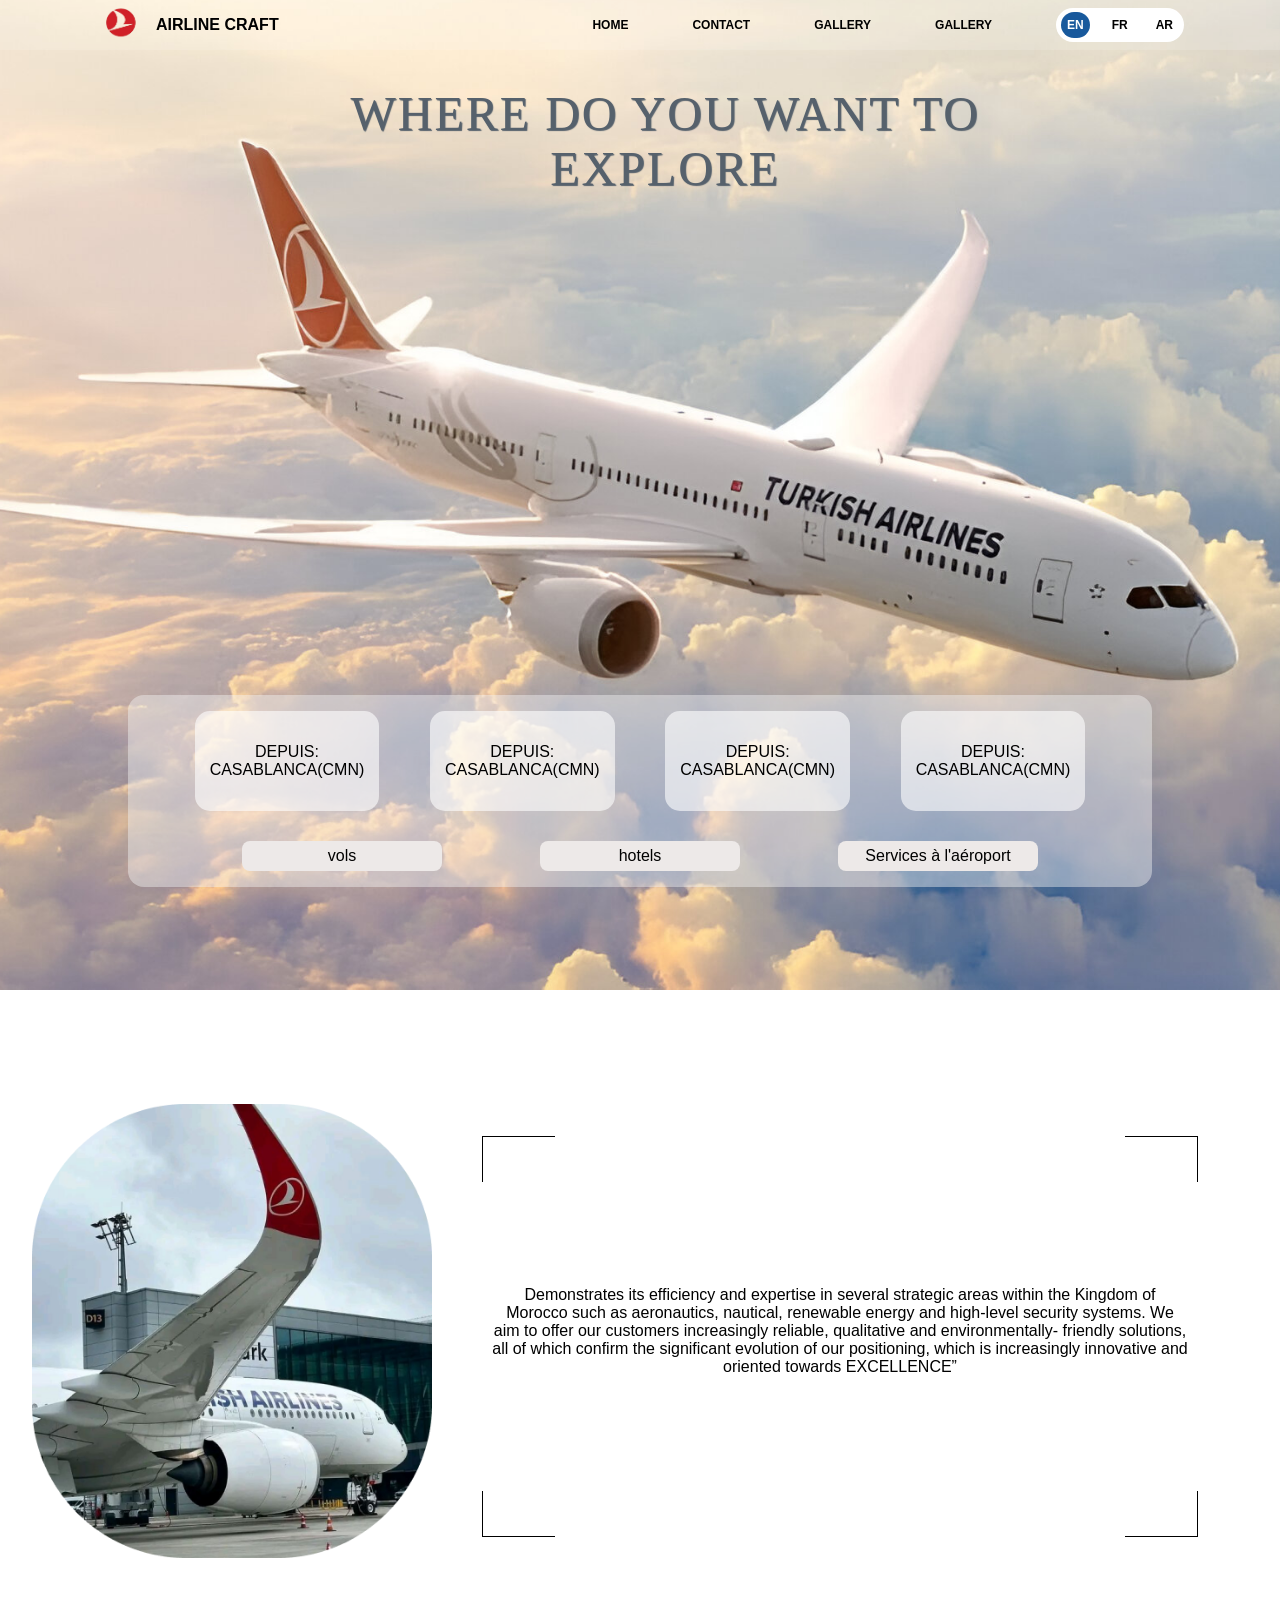
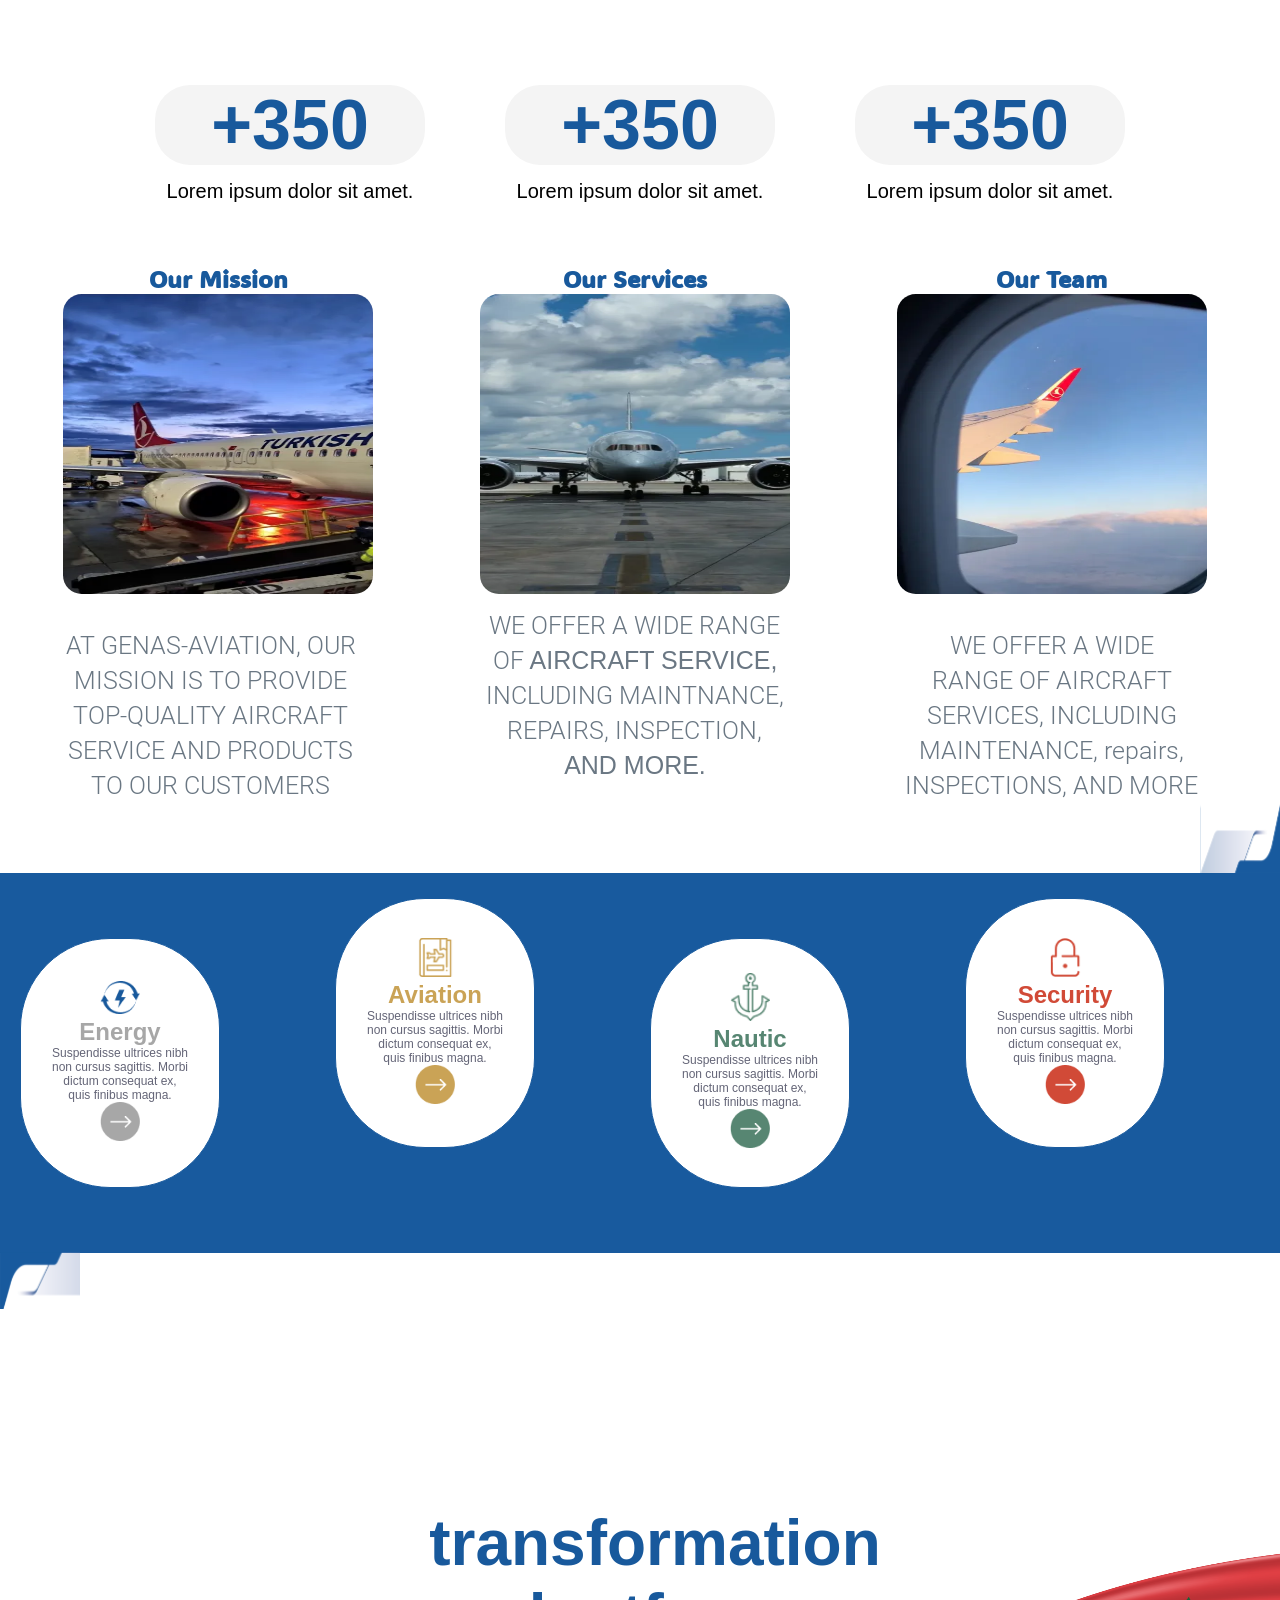
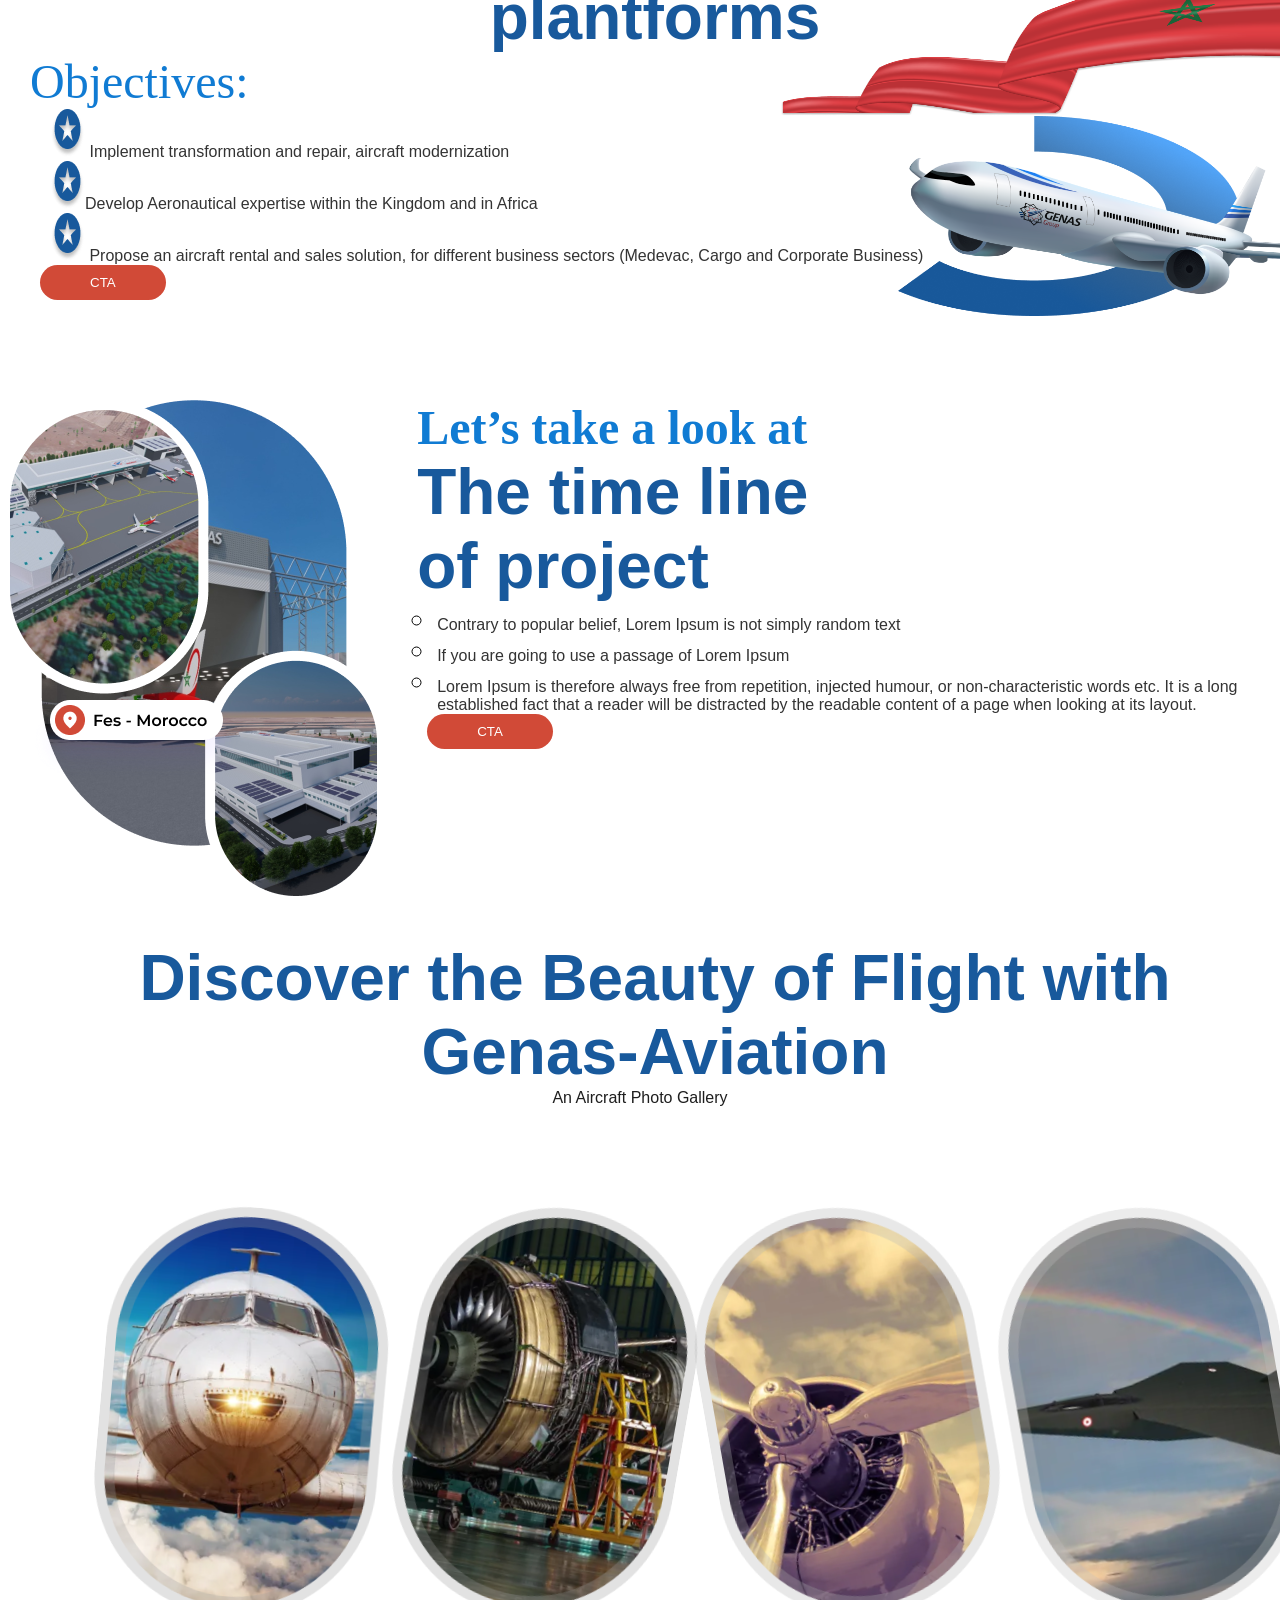
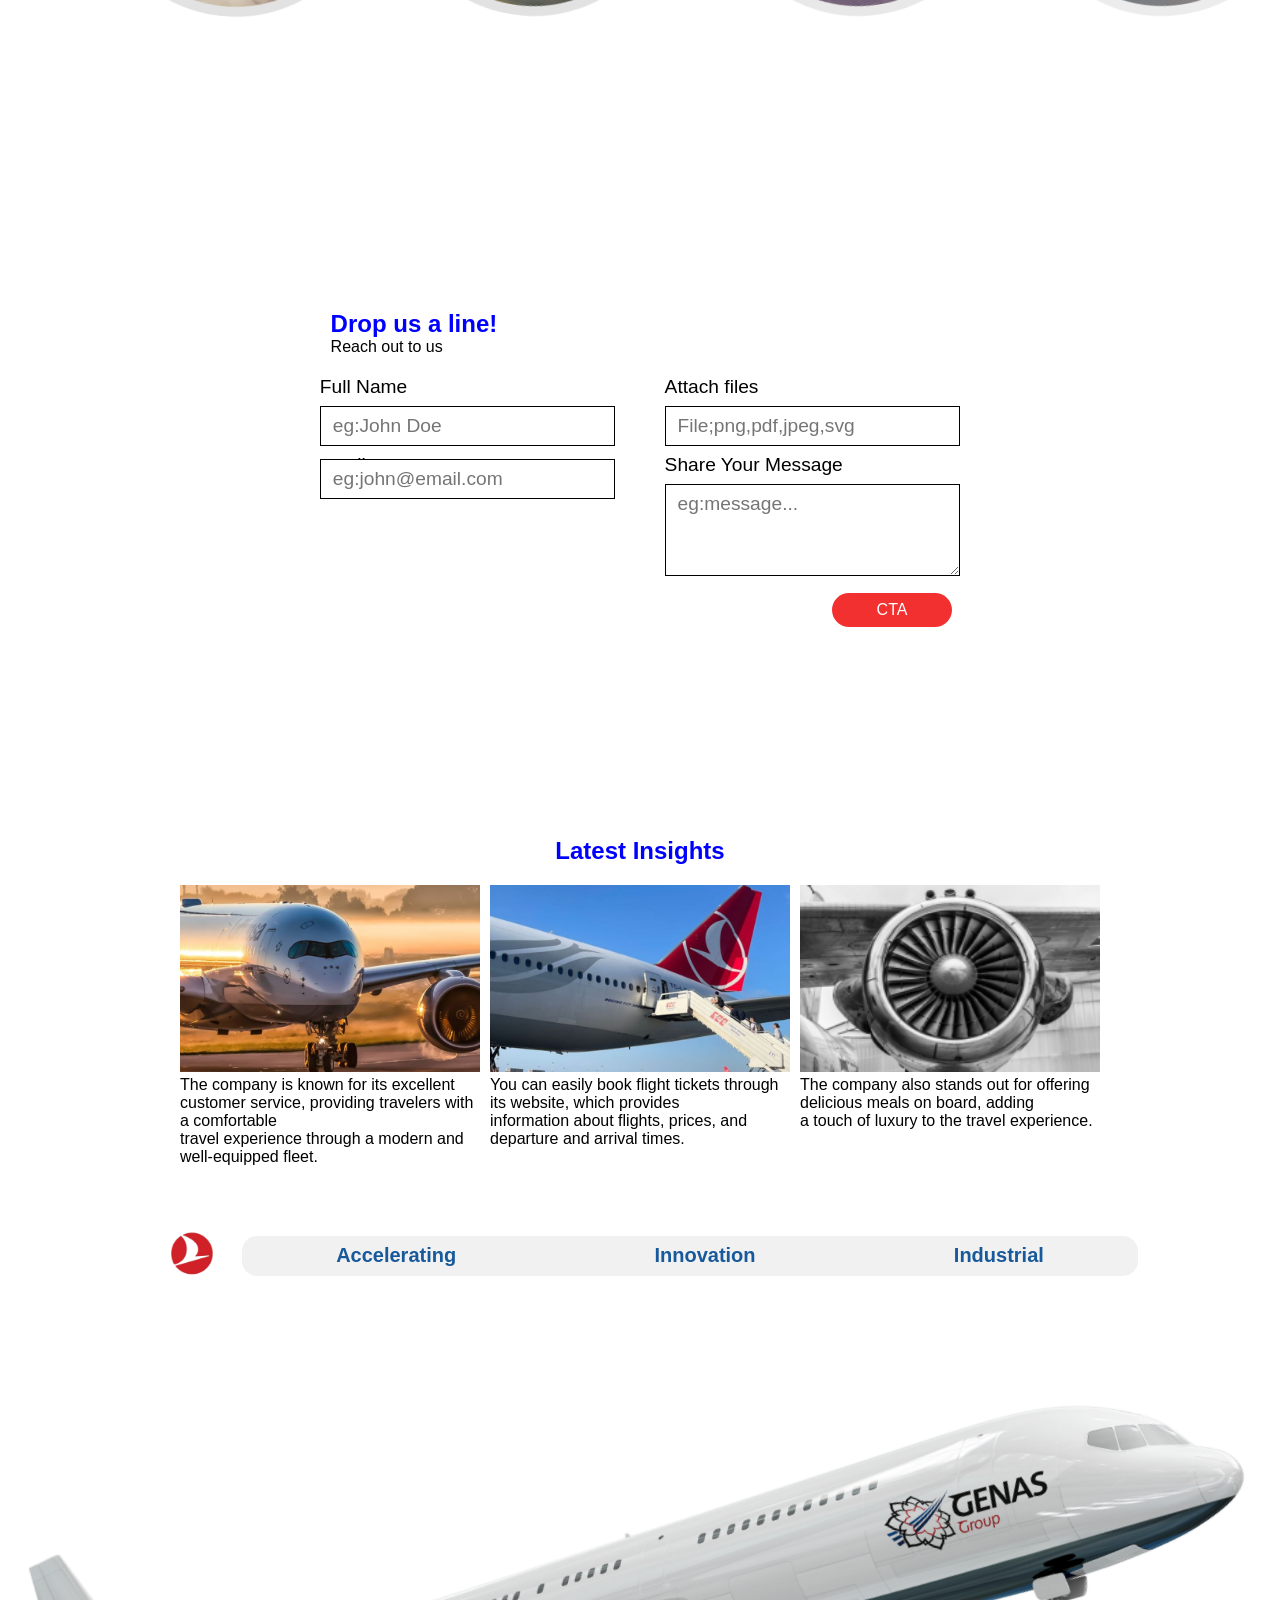
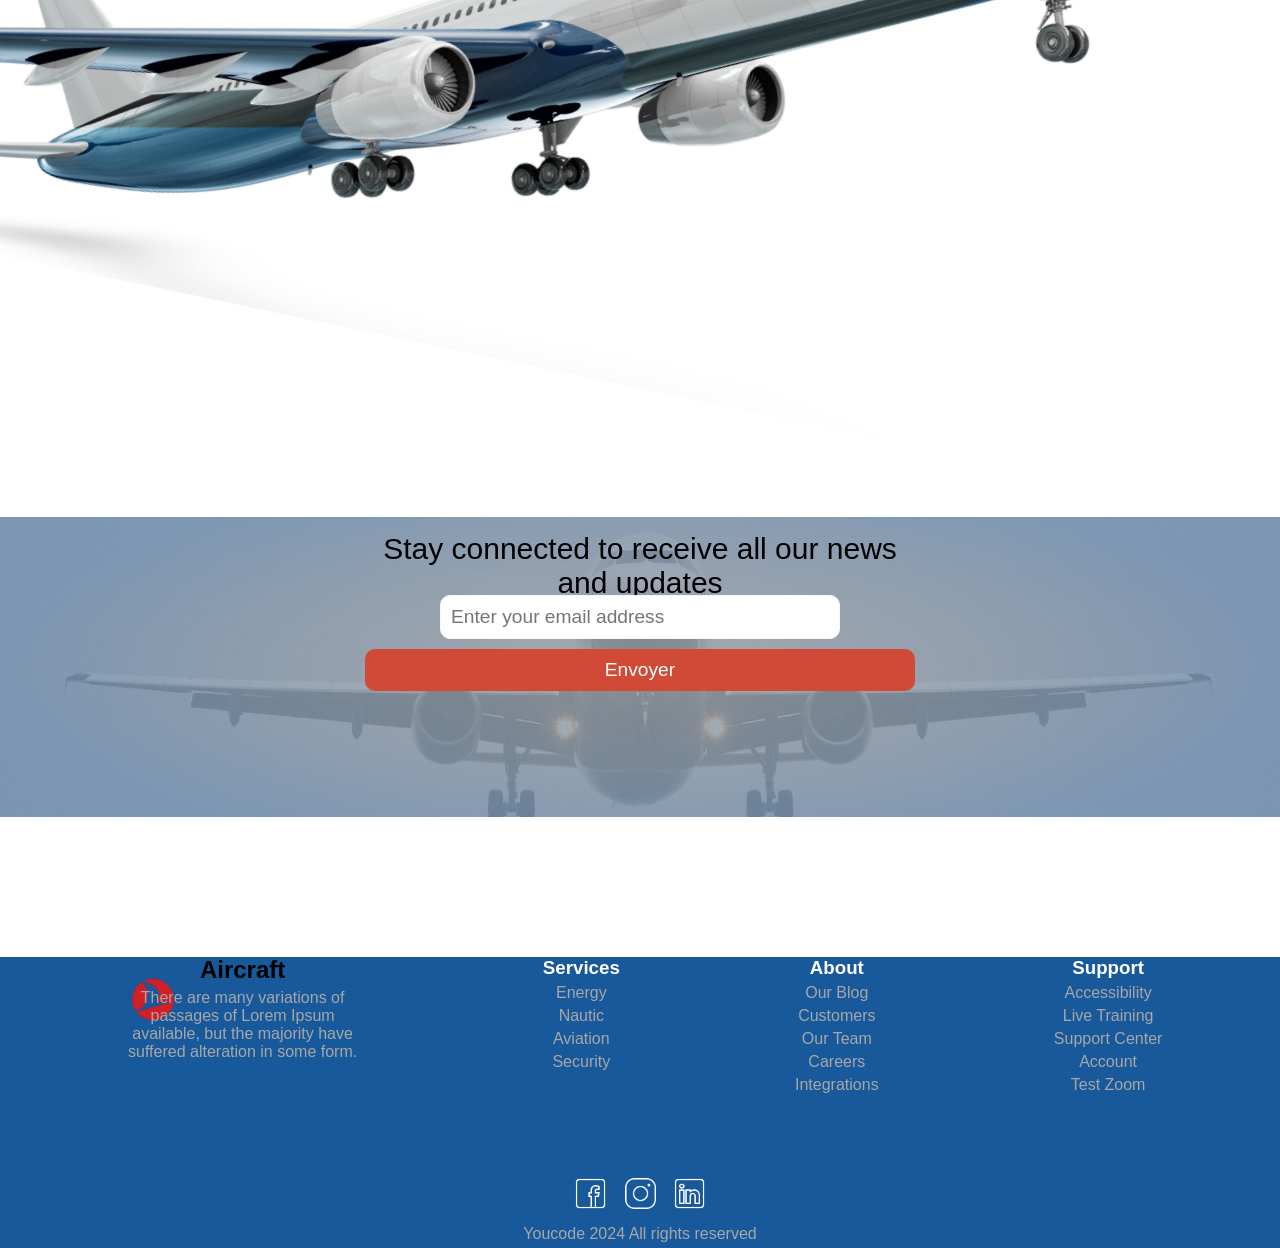
==== commit 4972498a: "complete the merge" ====
--- a/index.html
+++ b/index.html
@@ -363,16 +363,9 @@
     <!-- end zakaria -->
      <!-- start meryam  -->
          <!--meryam--> 
-<head>
-    <meta charset="UTF-8">
-    <meta name="viewport" content="width=device-width, initial-scale=1.0">
-    <link rel="stylesheet" href="styles.css">
-    <title>air_craft</title>
-</head>
-<body>
     <header>
         <section class="Mlogo"> 
-            <div class="logo">
+            <div class="logos">
                 <img src="./img/Turkish_Airlines_Reservations_Phone_Number_+1855-653-0624-removebg-preview.png" alt="Turkish Airlines Logo">
             </div>
             <div class="nav">
@@ -380,10 +373,10 @@
                 <p>Innovation</p>
                 <p>Industrial</p>
             </div>
-            <div class="av">
-                <img src="./img/plaane 1 1.png" alt="av">
-            </div>
-        </section>
+        </section>
+        <div class="av">
+            <img src="./img/plaane 1 1.png" alt="av">
+        </div>
     </header>
     <main>
         <section class="Mrechercher">
--- a/styles.css
+++ b/styles.css
@@ -1165,17 +1165,11 @@
   gap: 10px;
   color: #18599C;
   background-color: #F1F1F1;
-  position: relative;
-  left: 17%;
-  bottom: 80px;
-}
-
-header .logo img {
-  width: 10%;
-  height: 7%;
-  position: relative;
-  left: 100px;
-  bottom: 5px;
+ 
+}
+
+header .logos img {
+  width: 100px;
 }
 
 header .nav p {
@@ -1354,5 +1348,10 @@
      bottom: 10px;
   }
 }
+.Mlogo{
+  display: flex;
+  justify-content: center;
+  align-items: center;
+}
 
 /* -------------------------------- end meryam ----------------------- */
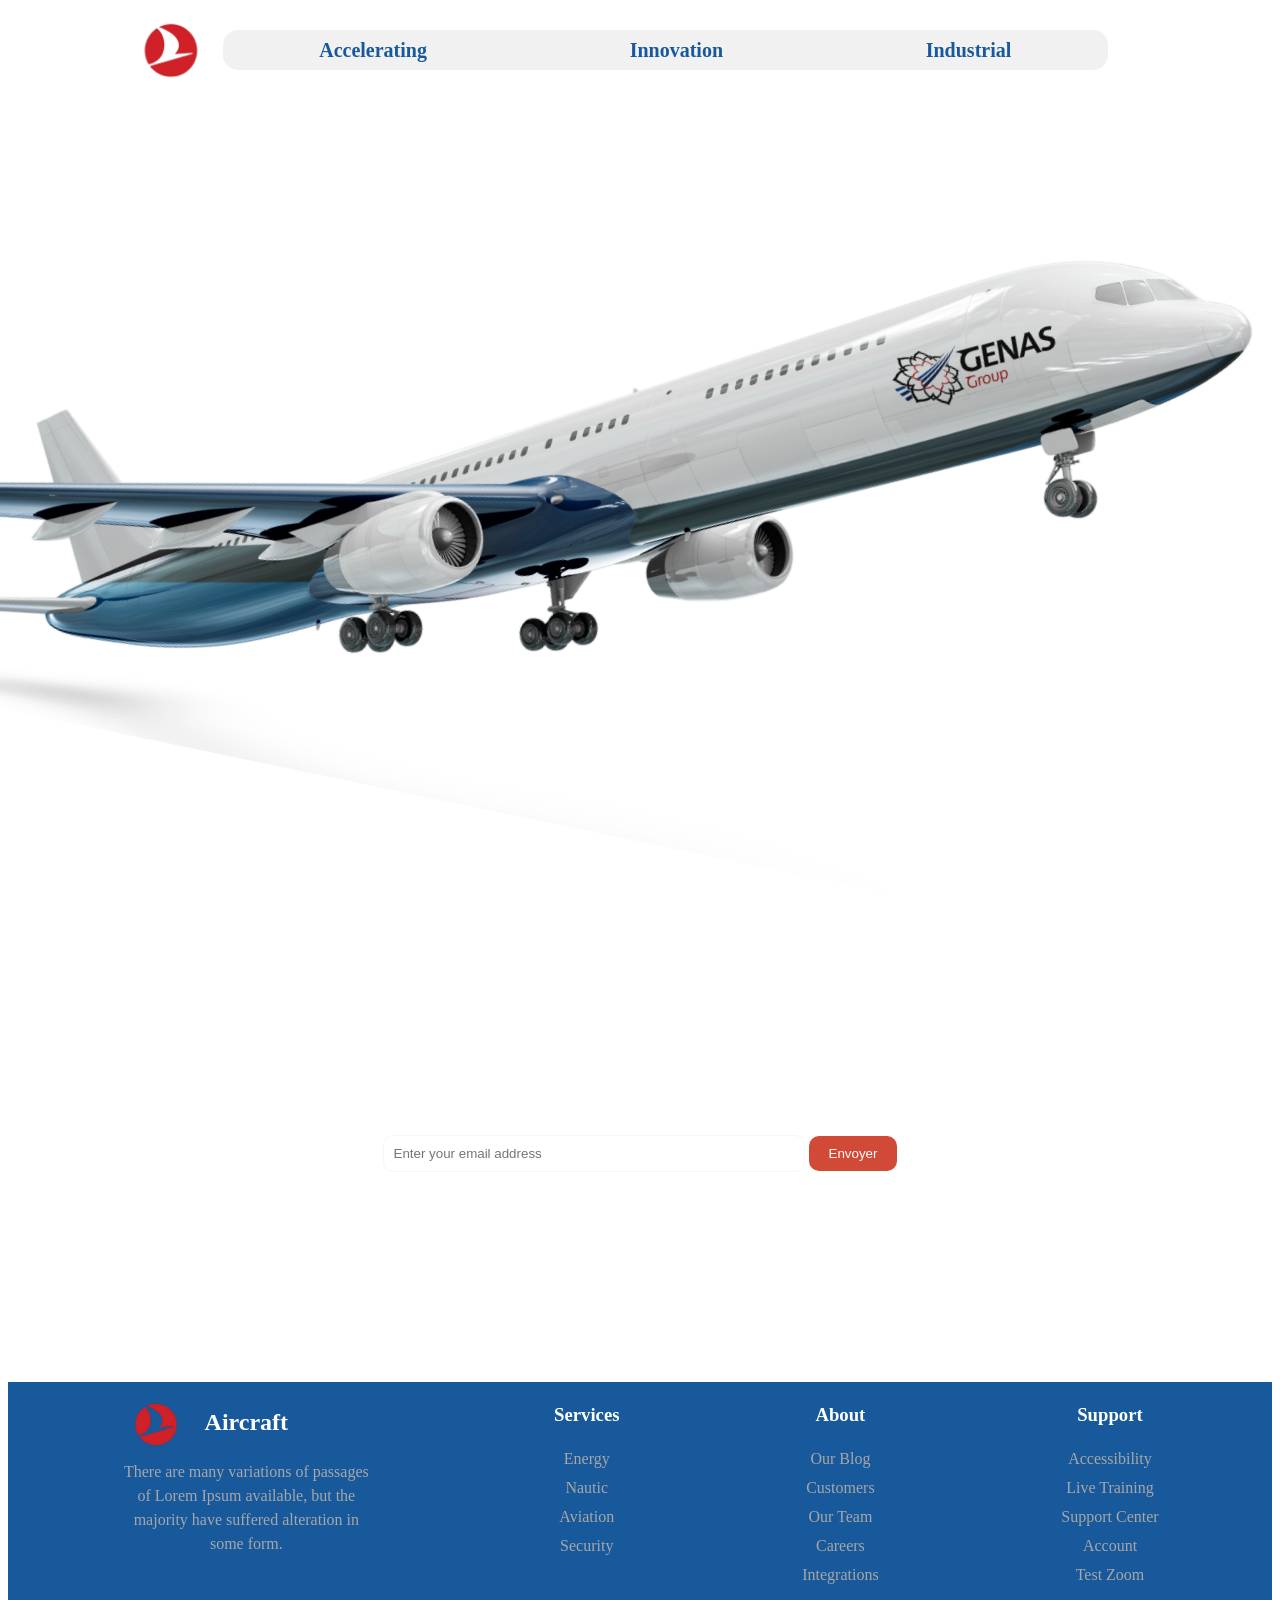
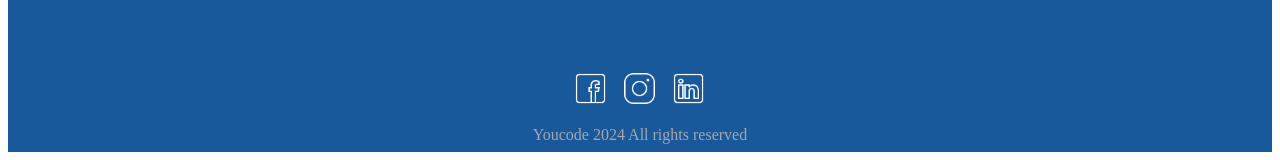
==== commit f46669f6: "air" ====
--- a/index.html
+++ b/index.html
@@ -1,371 +1,16 @@
 <!DOCTYPE html>
 <html lang="en">
-    <head>
-        <meta charset="UTF-8" />
-        <meta name="viewport" content="width=device-width, initial-scale=1.0" />
-        <title>AirLine Craft</title>
-        <link rel="stylesheet" href="./styles.css">
-
-        <link rel="stylesheet" href="https://cdnjs.cloudflare.com/ajax/libs/font-awesome/6.6.0/css/all.min.css" integrity="sha512-Kc323vGBEqzTmouAECnVceyQqyqdsSiqLQISBL29aUW4U/M7pSPA/gEUZQqv1cwx4OnYxTxve5UMg5GT6L4JJg==" crossorigin="anonymous" referrerpolicy="no-referrer" />
-        <link rel="icon" href="./img/logo-removebg-preview (1).png"">
-
-    </head>
-<body style="position: relative;">
-     <!--------------------------- yassine start ------------------------ -->
-
-<nav class="mainNav">
-    <div class="logoContainer">
-        <img class="logo"  src="./logo.png" alt="">
-        <p style="font-weight: 700;">AIRLINE  CRAFT</p>
-    </div>
-    <div class="navText">
-        <strong class="navClick">HOME</strong>
-        <strong class="navClick">CONTACT</strong>
-        <strong class="navClick">GALLERY</strong>
-        <strong class="navClick">GALLERY</strong>
-        <div class="translate">
-            <p class="eng">EN</p>
-            <p class="fr">FR</p>
-            <p class="fr">AR</p>
-        </div>
-    </div>
-    <div class="burgger">
-        <i class="fa-solid fa-bars"></i>
-    </div>
- </nav>
-
-    <div class="navContainer">
-
-        <img style="width: 100vw;
-        height: 120vh;
-        object-fit: cover;" src="./img/hero.jpeg" alt="">
-    </div>
- 
-    <p class="exploreP">WHERE DO YOU 
-         WANT TO <br>
-     EXPLORE 
- 
-<div class="reservationHome">
-    <div class="reservationHomeContainer">
-        <div class="reservationHC">
-            <p>DEPUIS:</p>
-            <p> CASABLANCA(CMN)</p>
-        </div>
-        <div class="reservationHC">
-            <p>DEPUIS:</p>
-            <p> CASABLANCA(CMN)</p>
-        </div>
-        <div class="reservationHC">
-            <p>DEPUIS:</p>
-            <p> CASABLANCA(CMN)</p>
-        </div>
-        <div class="reservationHC">
-            <p>DEPUIS:</p>
-            <p> CASABLANCA(CMN)</p>
-        </div>
-    </div>
-    <div class="reserCn">
-        <div class="reserCn1">
-
-            <div class="reservCV">
-                vols
-            </div>
-            <div class="reservCV">
-            hotels
-        </div>
-        <div class="reservCV">
-            Services à l'aéroport
-        </div>
-    </div>
-    <img class="reserCnimg" src="./img/téléchargement (17) 2.png" alt="">
-    </div>
-</div>
-
-<div  class="demon" >
-    
-    <img style="width: 400px;" src="./img/Turkish airlines.png" alt="">
-    <div class="ju element">
-        <div class="top-border"></div>
-            <div class="bottom-border"></div>
-            <p>Demonstrates its efficiency and expertise in several strategic areas within the Kingdom of Morocco such as aeronautics, nautical, renewable energy and high-level security systems.
-
-            We aim to offer our customers increasingly reliable, qualitative and environmentally- friendly solutions, all of which confirm the significant evolution of our positioning, which is increasingly innovative and oriented towards EXCELLENCE”</p>
-    </div>
-</div>
-<div class="textContainer0">
-
-    <div class="textContainer">
-        <p class="p1">
-            +350
-        </p>
-        <div class="p2">
-            Lorem ipsum dolor sit amet.
-        </div>
-    </div>
-    <div class="textContainer">
-        <p class="p1">
-            +350
-        </p>
-        <div class="p2">
-            Lorem ipsum dolor sit amet.
-        </div>
-    </div>
-    <div class="textContainer">
-        <p class="p1">
-            +350
-        </p>
-        <div class="p2">
-            Lorem ipsum dolor sit amet.
-        </div>
-    </div>
-
-</div>
-  <!------------------- yassine end ------------------>
-      <!--     ------------------------------debut : boukadia------------------------------         -->
-
-      <section class="service-body">
-        <section class="service-energie-aviation">
-          <div class="cadre1">
-            <img src="./img/cadre1.svg" alt="" />
-          </div>
-          <div class="service">
-            <div class="energy">
-              <img class="energy-logo" src="./img/energie-logo.png" alt="" />
-              <h2 class="service-title">Energy</h2>
-              <p class="energy-descri">
-                Suspendisse ultrices nibh <br />
-                non cursus sagittis. Morbi <br />
-                dictum consequat ex, <br />
-                quis finibus magna.
-              </p>
-              <div>
-                <img src="./img/gree.png" alt="" />
-              </div>
-            </div>
-            <div class="aviation">
-              <img class="aviation-logo" src="./img/aviation-logo.png" alt="" />
-              <h2 class="service-title">Aviation</h2>
-              <p class="aviation-descri">
-                Suspendisse ultrices nibh <br />
-                non cursus sagittis. Morbi <br />
-                dictum consequat ex, <br />
-                quis finibus magna.
-              </p>
-              <div>
-                <img src="./img/jaune.png" alt="" />
-              </div>
-            </div>
-            <div class="nautic">
-              <img class="nautic-logo" src="./img/nutic-logo.png" alt="" />
-              <h2 class="service-title">Nautic</h2>
-              <p class="nautic-descri">
-                Suspendisse ultrices nibh <br />
-                non cursus sagittis. Morbi <br />
-                dictum consequat ex, <br />
-                quis finibus magna.
-              </p>
-              <div>
-                <img src="./img/vert.png" alt="" />
-              </div>
-            </div>
-            <div class="security">
-              <img class="security-logo" src="./img/security-logo.png" alt="" />
-              <h2 class="service-title">Security</h2>
-              <p class="security-descri">
-                Suspendisse ultrices nibh <br />
-                non cursus sagittis. Morbi <br />
-                dictum consequat ex, <br />
-                quis finibus magna.
-              </p>
-              <div>
-                <img src="./img/red.png" alt="" />
-              </div>
-            </div>
-          </div>
-          <div class="cadre2">
-            <img src="./img/cadre2.svg" alt="" />
-          </div>
-        </section>
-        <section class="aventage">
-          <div class="our-mission">
-            <div>
-              <h2>Our Mission</h2>
-              <img src="./img/1.webp" alt="" />
-            </div>
-            <p class="mission-descri">
-              AT GENAS-AVIATION, OUR <br />
-              MISSION IS TO PROVIDE <br />TOP-QUALITY AIRCRAFT <br />
-              SERVICE AND PRODUCTS <br />
-              TO OUR CUSTOMERS
-            </p>
-          </div>
-  
-          <div class="our-service">
-            <p class="service-descri">
-              WE OFFER A WIDE RANGE OF <span>AIRCRAFT SERVICE,</span>
-              <br />INCLUDING MAINTNANCE,<br />
-              REPAIRS, INSPECTION, <br /><span>AND MORE.</span>
-            </p>
-            <div>
-              <h2>Our Services</h2>
-              <img src="./img/2.webp" alt="" />
-            </div>
-          </div>
-  
-          <div class="our-team">
-            <div>
-              <h2>Our Team</h2>
-              <img src="./img/3.webp" alt="" />
-            </div>
-            <p class="team-descri">
-              WE OFFER A WIDE <br />
-              RANGE OF AIRCRAFT <br />
-              SERVICES, INCLUDING <br />
-              MAINTENANCE, repairs,<br />
-              INSPECTIONS, AND MORE
-            </p>
-          </div>
-        </section>
-      </section>
-  
-      <!-- ----------------------------------Fin: boukadia----------------------------------------------------- -->
-         <!-- start hamza -->
-    <div class="certer">
-        <div class="center1">
-            <div class="avion" >
-                <img class="avion" src="./img/avoin.png" alt="avion">
-                <img class="logomaroc" src="./img/logomoroco.png" alt="logo maroc">
-                <img class="logo12" src="./img/logoz-index-1.png" alt="logo">
-    
-            </div>
-    
-            <div class="text">
-           <h1 class="titel1">transformation <br> plantforms</h1>
-       
-       <p class="text2">Objectives:</p> 
-       <div class="servse">
-        <p ><img src="./img/icon.png" alt="ss"> Implement transformation and repair, aircraft modernization</p>
-        <p> <img src="./img/icon.png" alt="ss">Develop Aeronautical expertise within the Kingdom and in Africa</p>
-        <p> <img src="./img/icon.png" alt="ss"> Propose an aircraft rental and sales solution, for different
-               business sectors (Medevac, Cargo and Corporate Business)</p>
-       </div>
-       <button class="buttonh">CTA</button>
-    
-    </div>
-       </div>
-       </div>
-    
-    
-       <div class="center2">
-        <img class="image1" src="./img/image1.png" alt="image1">
-        <img  class="image2"src="./img/image mob.png" alt="image2">
-        <img class="image3" src="./img/hamza3.png" alt="image3">
-        <img  class="image4" src="./img/image4.png" alt="image4">
-       </div>
-    
-      
-       <div class="canter3" >
-        <div class="center5">
-            <img class="image5" src="./img/imagepc.png" alt="image1">
-            <img  class="image6"src="./img/image2pc.png" alt="image2">
-            <img class="image7" src="./img/hamza3pc.png" alt="image3">
-            <img  class="image8" src="./img/image4pc.png" alt="image4">
-    </div>
-            <div class="centerh">
-                <h4 class="text2"> Let’s take a look at</h4>
-                <h2 class="titel3">The time line <br> of project</h2>
-                <ul class="servse">
-                    <li>Contrary to popular belief, Lorem Ipsum is not simply random text</li>
-                    <li>If you are going to use a passage of Lorem Ipsum</li>
-                    <li>Lorem Ipsum is therefore always free from repetition, injected humour, or non-characteristic words etc.
-                    It is a long established fact that a reader will be distracted by the readable content of a page when looking at its layout.       
-                </li>
-                </ul> 
-                <button class="buttonh">CTA</button>
-            </div>
-       
-          
-        </div>
-          <div class="gal"> 
-        <div class="sd">
-            <h2 class="titel1">Discover the Beauty of Flight with <br> Genas-Aviation</h2>
-        <p class="text3">An Aircraft Photo Gallery</p>
-        </div >
-    <div class="galory">
-        
-           
-                <img class="gal1" src="./img/galoru1.png" alt="gal1">
-                <img class="gal2" src="./img/galoey2.png" alt="gal2">
-                <img  class="gal3" src="./img/galory3.png" alt="gal3">
-                <img class="gal4" src="./img/galory4.png" alt="gal4">
-           
-    
-        </div>
-         </div>
-      
-        <!-- end parti hamza -->
-<!-- start zakaria -->
-    <section class="contact">
-        <form>
-            <div class="title">
-
-                <h2 class="h2-and-title">Drop us a line!</h2>
-                <p class="ppp">Reach out to us</p>
-            </div>
-            <div class="inputs">
-
-                <div class="name-and-eamil">
-                    <label for="name">Full Name</label>
-                    <input id="name" type="text" placeholder="eg:John Doe">
-                    <label  for="email">email</label>
-                    <input id="email" type="email" placeholder="eg:john@email.com">
-                </div>
-    
-                <div class="attach-and-message">
-                    <label >Attach files</label>
-                    <label class="file" for="file">File;png,pdf,jpeg,svg</label>
-                    <input id="file" type="file" style="display: none; border: 1px solid rgb(6, 6, 6) ;">
-                    <label for="message">Share Your Message</label>
-                    <textarea  id="message" rows="20" placeholder="eg:message... "></textarea>
-                </div>
-            </div>
-            <div class="btn">
-
-                <button>CTA</button>
-            </div>
-            
-        </form>
-    </section>
-    <section class="section2">
-        <div class="h22-and-title">   
-           <h2 class="h222-and-title">Latest Insights</h2>
-           </div>
-        <div class="div3">
-            <div class="div3-1">
-                <img class="IMAG" src="./img/IMAG3projet3.png" alt="">
-                <p class="para1">The company is known for its excellent customer service, providing travelers with a comfortable  <br>travel experience through a modern and well-equipped fleet.</p>
-            </div>
-            <div class="div3-1" id="div3-1">
-                <img class="IMAG" src="./img/IMAG2projet3.png" alt="">
-                <p class="para1">You can easily book flight tickets through its website, which provides <br> information about flights, prices, and departure and arrival times.</p>
-            </div>
-            <div class="div3-1">
-                <img class="IMAG" src="./img/IMAG5projet3.png" alt="">
-                <p class="para1">The company also stands out for offering delicious meals on board, adding <br> a touch of luxury to the travel experience.</p>
-
-            </div>
-
-
-        </div>
-        </div>
-        
-    </section>
-    <!-- end zakaria -->
-     <!-- start meryam  -->
-         <!--meryam--> 
-    <header>
+    <!--meryam--> 
+<head>
+    <meta charset="UTF-8">
+    <meta name="viewport" content="width=device-width, initial-scale=1.0">
+    <link rel="stylesheet" href="styles.css">
+    <title>air_craft</title>
+</head>
+<Mbody>
+    <Mheader>
         <section class="Mlogo"> 
-            <div class="logos">
+            <div class="logo">
                 <img src="./img/Turkish_Airlines_Reservations_Phone_Number_+1855-653-0624-removebg-preview.png" alt="Turkish Airlines Logo">
             </div>
             <div class="nav">
@@ -373,12 +18,12 @@
                 <p>Innovation</p>
                 <p>Industrial</p>
             </div>
+            <div class="av">
+                <img src="./img/plaane 1 1.png" alt="av">
+            </div>
         </section>
-        <div class="av">
-            <img src="./img/plaane 1 1.png" alt="av">
-        </div>
-    </header>
-    <main>
+    </Mheader>
+    <Mmain>
         <section class="Mrechercher">
                 <p>Stay connected to receive all our news and updates</p>
                 <div class="gmail">
@@ -386,8 +31,8 @@
                     <input type="submit" value="Envoyer">
                 </div>
         </section>
-    </main>
-    <footer>
+    </Mmain>
+    <Mfooter>
         <section class="liste">
             <div class="Mdiscription">
                 <img src="./img/Turkish_Airlines_Reservations_Phone_Number_+1855-653-0624-removebg-preview.png" alt="Turkish Airlines Logo">
@@ -426,6 +71,6 @@
                 <p>Youcode 2024 All rights reserved</p>
             </div>
         </section>
-    </footer>
-    <!--meryam end --> 
-</html>+    </Mfooter>
+    <!--meryam--> 
+</Mbody>
--- a/styles.css
+++ b/styles.css
@@ -1,1357 +1,220 @@
-/* yassine start */
-* {
-  -webkit-box-sizing: border-box;
-  -moz-box-sizing: border-box;
-  box-sizing: border-box;
-}
-html {
-  scroll-behavior: smooth;
-}
-body {
-  font-family:Arial, Helvetica, sans-serif;
-}
-a {
-  text-decoration: none;
-}
-ul {
-  list-style: none;
-  margin: 0;
-  padding: 0;
-}
-body{
+Mbody {
+   font-family: serif;
    margin: 0;
-   font-family:system-ui, -apple-system, BlinkMacSystemFont, 'Segoe UI', Roboto, Oxygen, Ubuntu, Cantarell, 'Open Sans', 'Helvetica Neue', sans-serif;
-}
-.logo{
-  width: 60px;
-  height: 44px;
-}
-.navContainer{
-  display: flex;
-   gap: 2rem; 
-  font-family: monospace;
-  font-size: 15px;
-  display: flex;
-   justify-content: center;
+   padding: 0;
+   color: #ffffff;
+   line-height: 1.5;
+}
+
+Mheader {
+   padding-top: 50px;
+}
+
+.av {
+   position: relative;
+   bottom: 150px;
+   right: 180px;
+}
+
+Mheader .nav {
+   border-radius: 15px;
+   display: flex;
+   flex-direction: row;
+   flex-wrap: wrap;
+   width: 70%;
+   height: 40px;
    align-items: center;
-   width: 100%; 
-   height: 100%;
-   
-}
-.logoContainer{
-  display: flex;
-  justify-content: center;
-  align-items: center;
-}
-nav{
-  display: flex;
-  justify-content: space-between;
-  padding: 1rem 6rem;
-  background-color: transparent;
-  position: fixed;
-  right: 0;
-  left: 0;
-  align-items: center;
-  height: 50px;
-  background-color: #ffffff26;
-}
-.navText{
-  gap: 4rem;
-  display: flex;
-  justify-content: center;
-  align-items: center;
-  font-size: 12px;
-}
-.translate{
-  gap: 1rem;
-  background-color: white;
-  border-radius: 40px;
-  padding: 0px 5px;
-  height: 34px;
-  display: flex;
-  justify-content: center;
-  align-items: center;
-  color: white;
-}
-.eng{
-  padding: 6px;
+   align-content: center;
+   justify-content: space-around;
+   gap: 10px;
+   color: #18599C;
+   background-color: #F1F1F1;
+   position: relative;
+   left: 17%;
+   bottom: 80px;
+}
+
+Mheader .logo img {
+   width: 10%;
+   height: 7%;
+   position: relative;
+   left: 100px;
+   bottom: 5px;
+}
+
+Mheader .nav p {
+   margin: 0;
+   font-size: 20px;
+   font-weight: bold;
+}
+
+Mmain{
+   height: 300px;
+   background-image: url(./img/Frame\ 1261154533.png);
+   background-size: cover;
+   background-position: center;
+   position: relative;
+   bottom: 140px;
+}
+
+.Mrechercher {
+   text-align: center;
+   padding: 25px;
+   margin: 10px auto;
+   max-width: 600px;
+   border-radius: 8px;
+}
+
+.Mrechercher input[type="email"] {
+   padding: 10px;
+   margin: 10px 0;
+   width: 80%;
+   max-width: 400px;
+   border: 1px solid #f7f7f7;
+   border-radius: 10px;
+}
+
+.Mrechercher input[type="submit"] {
+   padding: 10px 20px;
+   background-color: #D14A37;
+   color: #fff;
+   border: none;
+   border-radius: 10px;
+}
+
+input[type="email"],
+ input[type="submit"]{
+   position: relative;
+   bottom: 25px;
+ }
+
+Mmain .Mrechercher p {
+   font-size: 30px;
+   position: relative;
+   bottom: 10px;
+}
+Mfooter {
    background-color: #18599C;
-   border-radius: 14px;
-   font-weight: 700;
-}
-.fr{
-  padding: 6px;
-  background-color: white;
-  border-radius: 14px;
-  color: black;
-  font-weight: 700;
-}
-.exploreP{
-  position: absolute;
-  top: 20%;
-  font-size: 3rem;
-  left: 100px;
-  font-family: monospace;
-  text-align: center;
-  margin: auto;
-  top: 300px;
-  left: 50%;
-  transform: translate(-46%, -195%);
-  font-family: auto;
-  color: #56616c;
-  text-shadow: 1px 1px 1px #56616c;
-  letter-spacing: 2px;
-}
-.reservationHome{
-  display: flex;
-  flex-direction: column;
-  /* flex-direction: column; */
-  gap: 30px;
-  padding: 1rem;
-  width: 80%;
-  margin: auto;
-  background-color: #f6f6f66e;
-  position: relative;
-  top: -205px;
-  border-radius: 1rem;
-}
-.reservationHomeContainer{
-  display: flex;
-   justify-content: space-evenly;
-}
-.reservationHC{
-  padding: 8px 15px;
-   background-color: #ffffff99;
-   border-radius: 15px;
-
-   height: 100px;
-   display: flex;
-   justify-content: center;
-   align-items: center;
-   flex-direction: column;
-}
-.navClick{
-    cursor: pointer;
-}
-.reserCn{
-  display: flex;
-  justify-content: space-around;
-}
-
-.reservCV{
-  width: 200px;
-  text-align: center;
-  background-color: #ede9e8;
-  border-radius: 8px;
-  height: 30px;
-  text-align: center;
-  display: flex;
-  justify-content: center;
-  align-items: center;
-
-}
-.ju{
-  height: 300px;
-   text-align: center;
-   display: flex;
-   justify-content: center;
-   align-items: center;
-}
-
-/* element  */
-.element {
-
-  margin: 50px;
-  position: relative;
-  padding: 10px;
-}
-.top-border,
-.bottom-border {
-  position: absolute;
-  display: flex;
-  justify-content: space-between;
-  width: 100%;
-  height: 30%;
-  left: 0;
-}
-.top-border {
-  top: -45px;
-}
-.bottom-border {
-  bottom: -100px;
-}
-.top-border:after,
-.top-border:before,
-.bottom-border:after,
-.bottom-border:before {
-  content: '';
-  width: 10%;
-  height: 50%;
-}
-.top-border:after,
-.top-border:before {
-  border-top: 1px solid black;
-}
-.bottom-border:after,
-.bottom-border:before {
-  border-bottom: 1px solid black;
-}
-.top-border:before,
-.bottom-border:before {
-  border-left: 1px solid black;
-}
-.top-border:after,
-.bottom-border:after {
-  border-right: 1px solid black;
-}
-.textContainer0{
-   display: flex;
-  justify-content: center;
-  gap: 50px;
-  margin: 5rem 0;
-}
-.textContainer{
-  width: 300px;
-  text-align: center;
-}
-.textContainer{
-  width: 300px;
-  text-align: center;
- }
-.p1{
-  font-size: 70px;
-  font-weight: bold;
-  color: #18599c;
-  background-color: #f4f4f4;
-    border-radius: 35px;
-  margin: 15px;
-}
-.p2{
-  font-size: 20px;
-} 
-.burgger{
-  display: none;
-  font-size: 1.5rem;
-  cursor: pointer;
-}
-.reserCnimg{
-  display: none;
-}
-.reserCn1{
-  display: flex;
-    justify-content: space-evenly;
-    width: 100%;
-}
-.demon{
-  align-items: center;
-  display: flex;
-    padding: 2rem; 
-    margin-top: -20px;
-
-}
- 
-@media (max-width: 1258px) {
-  .exploreP{
-    top: 440px;
-  }
-  .reservationHome{
-    width: 90%;
-  }
-}
-@media (max-width: 940px) {
-  .navText{
-    display: none;
-  }
-  .mainNav{
-    padding: 1rem 1rem;
-  }
-  .burgger{
-    display: block;
-  }
-
-}
-
-@media (max-width: 817px) {
-  .reservationHC{
-    padding: 8px 5px;
- 
-  }
- .exploreP{
-
-  top: 313px !important;
-  font-size: 1.7rem !important;
-    
- }
- .reservationHome{
-  height: 60vh;
-   padding: 8px 4px;
-   top: -522px;
- }
- .reservationHomeContainer{
-  display: flex;
-  flex-wrap: wrap;
-  width: 400px;
-  justify-content: center;
-  align-items: center;
-  text-align: center;
-  margin: 0 auto;
-  gap: 15px;
- }
- .reserCn{
-  display: flex;
-    justify-content: center;
-    gap: 25px;
-    margin: 0 auto;
- }
- .reserCn1{
-  display: flex;
-  justify-content: center;
-  flex-direction: column;
-  gap: 25px;
-  margin: 0 auto;
-  
- }
- .reserCnimg{
-  display: block;
-  width: 80px;
- }
- .demon{
-  margin-top: -500px;
-   flex-direction: column;
-   justify-content: center;
-   align-items: center;
- }
- .demon img{
-  width: 350px !important;
-  margin-bottom: 23px;
- }
- .textContainer0{
-  display: none;
- }
- .navContainer img{
-  height: 100vh !important;
-  
- }
-
-}
-@media (max-width: 750px) {
-  .exploreP{
-    top: 310px !important;  
-  }
-  .reservationHomeContainer{
-    width: 100%;
-  }
-  }
-/* yassine end */
-/* ------------------------------------------DEBUT/ boukadia------------------------------------- */
-@font-face {
-  font-family: Roboto-Light;
-  src: url(./font/Roboto-Light.ttf);
-}
-@font-face {
-  font-family: ADLaMDisplay-Regular;
-  src: url(./font/ADLaMDisplay-Regular.ttf);
-}
-
-.our-mission img, .our-team img, .our-service img{
-  width: 204px;
-  height: 150px;
-  border-radius: 18.78px;
-}
-
-.our-mission{
-  display: flex;
-  justify-content: space-between;
-}
-
-.our-service .service-descri{
-  text-align: center;
-  margin: 70px 0px 0px 0px;
-}
-.our-service{
-  margin-top: 9px;
-  display: flex;
-  justify-content: space-between;
-}
-.our-team{
-  margin-top: 9px;
-  display: flex;
-  justify-content: space-between;
-  
-}
-.our-mission h2, .our-service h2, .our-team h2{
-  color: #18599C;
-  text-align: center;
-}
-.aventage{
-  margin: -30px 10px 0px 10px;
-  margin-top: -30px;
-}
-.our-mission .mission-descri{
-  margin-top: 65px;
-  margin-right: 15px;
-  text-align: center;
-
-}
-.our-team .team-descri{
-  margin-top: 70px;
-  text-align: center;
-
-}
-
-.our-service h2, .our-mission h2, .our-team h2{
-  font-family: ADLaMDisplay-Regular ;
-}
-.mission-descri, .service-descri, .team-descri{
-  
-font-family: Roboto-Light;
-color: #6A7783;
-font-size:13px;
-line-height: 23px;
-
-}
-
-.service h2{
-margin: 0px;
-
-}
-.energy h2{
-  color: #A7A7A7;
-
-}
-.aviation h2{
-  color: #CAA356;
-}
-.security h2{
-  color: #D14A37;
-}
-.nautic h2{
-  color: #578672;
-}
-.aviation-descri,.energy-descri,.nautic-descri,.security-descri{
- font-size: 12px;
- color: #fff;
-}
-
-.service{
-display: grid;
-background-color: #185A9E;
-grid-template-columns: auto auto;
-}
-.cadre2 img{
-  width: 80px;
-}
-.cadre2{
-position: relative;
-left: 0px;
-top: -1px;
-}
-.cadre1 img{
-  top: 1px;
-  width: 80px;
-  position: absolute;
-  right: 0px;
-}
-.cadre1{
-  position: relative;
-height: 70px;
-
-}
-.aviation img,.energy img,.nautic img,.security img{
-width: 40px;
-}
-
-.energy, .security, .aviation, .nautic{
-text-align: center;
-}
-.energy-logo, .aviation-logo, .security-logo, .nautic-logo{
-  display: none;
-
-}
-
-
-@media screen and (min-width: 1000px) { 
-  .service-body{
-    display: flex;
-    flex-direction: column-reverse;
-  }
- .service{
-  grid-template-columns: auto auto auto auto;
-  grid-template-rows: auto auto auto;
-  height: 380px;
-  align-content: center;
- }
- .energy-logo, .aviation-logo, .security-logo, .nautic-logo{
-  display: inline;
-
-}
- .service .energy{
-  
-  align-content: center;
-  width:200px;
-  height: 250px;
-  background-color: #fff;
-  border: 1px solid #185A9E ;
-  border-radius: 90px;
-  margin-left: 20px;
- }
- .service .aviation{
-  
-  align-content: center;
-  width:200px;
-  height: 250px;
-  background-color: #fff;
-  border: 1px solid #185A9E ;
-  border-radius: 90px;
-  margin-top: -40px;
- }
- .service .nautic{
-  
-  align-content: center;
-  width:200px;
-  height: 250px;
-  background-color: #fff;
-  border: 1px solid #185A9E ;
-  border-radius: 90px;
- 
- }
- .service .security{
-  align-content: center;
-  width:200px;
-  height: 250px;
-  background-color: #fff;
-  border: 1px solid #185A9E ;
-  border-radius: 90px;
-  margin-top: -40px;
- }
-.energy .energy-descri, .aviation .aviation-descri, .nautic .nautic-descri, .security .security-descri{
-  color: #0305229d;
- }
- 
-.our-service{
-  margin: 10px 10px 20px 10px;
-  display: flex;
-  flex-direction: column-reverse;
-  justify-content: center;
-  align-content: center;
-  width: 310px;
-  gap: 0px 30px;
-
-}
-.our-team{
-  margin: 10px 20px 0px 10px;
-  display: flex;
-  flex-direction: column;
-  justify-content: space-between;
-  width: 310px;
-
-}
-.our-mission{
-  margin: 10px 10px 0px 10px;
-  display: flex;
-  flex-direction: column;
-  justify-content: space-between;
-  width: 310px;
-
-}
-
-.our-mission img, .our-team img, .our-service img{
-  
-  width: 310px;
-  height: 300px;
-  border-radius: 18.78px;
-  margin-bottom: -60px;
-}
-.mission-descri, .service-descri, .team-descri{
-  
-  font-family: Roboto-Light;
-  color: #6A7783;
-  font-size:25px;
-  line-height: 35px;
-  
-  }
-   .our-mission .mission-descri{
-    margin-top: 0px;
-    margin-right: 15px;
-    text-align: center;
-  
-  } 
-  .our-team .team-descri{
-    margin-top: 70px;
-    text-align: center;
-  
-  } 
-
- .aventage{
-  display: flex;
-  justify-content: space-around;
-
- } 
-}
-/* ------------------------------------------FIN  BOUKADIA------------------------------------------------ */
-  /* css for serves hamza */
-  body{
-    margin: 0;
-    font-family: monospace;
- }
-
-
- 
-    .titel1{
-    color: #18599C ;
-    margin-left:30px;
-    margin-top: 12rem;
-    text-align: center;
-    
-    }
-    .titel3{
-        color: #18599C ;
-    margin-left:30px;
-
-
-
-
-    }
-    .text2{
-        color: #107bd3;
-    font-family: Georgia, 'Times New Roman', Times, serif;
-        font-size: 1rem;
-        margin-left:30px;
-     
-    }
-    .center2{
-        display: flex;
-        position: relative;
-    
-    }
-    .image1{
-        position: absolute;
-        
-        z-index: 1;
-       
-       
-       
-    }
-    .image2{
-        position: absolute;
-       top: 50px;
-       left: 100px;
-        
-       
-    }
-    .image3{
-        position: absolute;
-         right: 0;
-         top: 240px;
-
-    }
-    .image4{
-        position: absolute;
-        top: 270px;
-       
-        
-    }
-.canter3{
-   
-   
-    margin-top: 420px;
-}
-
-.servse {
-    list-style-type:circle ;
-    padding-left: 20px;
-    font-family: Arial, sans-serif; 
-    font-size: 18px; 
-    color: #333; 
-    margin-left:30px;
-    text-decoration: none;
-}
-
-
-.servse li {
-    
-    text-decoration: none;
-
-}
-
-.servse li::marker {
-   
-    color: #000000; 
-    font-size:  30px
-}
-
-
-
-@keyframes appear{
-    
-from{
-    opacity: 0;
-  transform: translateX(-100px);
-}
-to {
-    opacity: 1;
-    transform: translateX(0px);
-    
-}
-
-
-
-}
-
-.image1,.image2,.image3,.image4
-{
-    animation: apper linear;
-    animation-timeline: view();
-    animation-range: entry 30% cover 40%   ;
-}
-
-.buttonh{
-background-color:  #D14A37;
-padding: 5px 20px 5px 20px;
-border-radius: 54px;
-color: white;
-border: none;
-margin-left: 330px;
-}
-
-.avion{
-display: none;
-}
-.center5{
-    display: none;
-}
-.gal{
-    display: none;
-}
-
-@media (min-width: 480px){
-    .avion{
-        display:inline;
-       
-
-         }
-  
-    .center2{
-        display: none;
-        position: relative;
-    }
-    .gal{
-        display:inline;
-    } 
-      
-.canter3{
-
- 
- display: flex;
- margin-top: 100px;
- 
-}
-
-.center5{
-    display: inline;
-    position: relative;
-    width: 700px;
-    border: #107bd3;
-    height: 300px;
-
- 
-
-}
-    
-    .titel1{
-        color: #18599C ;
-        margin-left:30px;
-       font-size: 4rem;
-       
-        
-        }
-        .titel3{
-        color: #18599C ;
-        margin-left:30px;
-        font-size: 4rem;
-      
-        }
-        .text2{
-            color: #107bd3;
-        font-family: Georgia, 'Times New Roman', Times, serif;
-        font-size: 3rem;
-            margin-left:30px;
-         
-        }
-        .servse{
-            font-size: 1rem;
-
-        }
-      
-        .avion{
-            position: absolute;
-            width:400px;
-            height:200px;
-            right: 0px;
-            top: 110px;
-
-        }
-        .logomaroc{
-            position: absolute;
-            width:500px;
-            height:200px;
-            right: 0px;
-            bottom: 100px;
-            z-index: -1;
-           
-            
-           
-        }
-        .logo12{
-            position: absolute;
-            width:342px;
-            height:200px;
-            z-index: -1;
-           right: 40px;
-           top: 100px;
-            
-        }
-        .buttonh{
-            background-color:  #D14A37;
-            padding: 10px 50px 10px 50px;
-            border-radius: 54px;
-            color: white;
-            border: none;
-            margin-left: 40px;
-            }
-
-           .image5 {
-            position: absolute;
-right: 40px;
-            
-            
-           }  
-           .image6{
-            position: absolute;
-            
-
-           }   
- 
-           .image7 {
-            position: absolute;
-            
-top: 250px;
-right: 0px;
-
-           }   
-           .image8 {
-            position: absolute;
-          
-top: 300px;
-left: 30px;
-   
-            } 
-.sd{
-
-    margin-top: 100px;
-   }
-.galory{
-margin: 100px;
-display: grid;
-
-grid-template-columns: repeat(4,1fr);
-gap: 20px;
-align-items: center;
-justify-items: center;
-                    
-    }  
-
-    .text3{
-        color: #1E1E1E;
-        text-align: center;
-
-    } 
-    .gal1{
-        border-radius: 10px;
-        transform: rotate(5deg);
-    }
-
-    .gal2{
-    
-        transform: rotate(10deg);
-        border-radius: 10px;
-    }
-    .gal3{
-        transform: rotate(-10deg);
-        border-radius: 10px;
-    }
-
-    .gal4{
-        transform: rotate(-10deg);
-        border-radius: 10px;
-      
-    }
-
-
-}
-
-  /* end parti hamza   */
-  /* start zakaria  */
-
- /* gggggggg zakaria */
- *{
-   padding: 0;
-   margin: 0;
-   box-sizing: border-box;
-   font-family: Arial, Helvetica, sans-serif;
-}
-
-body{
-   height: 100vh;
-}
-.center1{
-  position: relative;
-}
-.h2-and-title{
-   color: blue;
-}
-
-.contact{
-   height: 80vh;
-   display: flex;
-   align-items: center;
-   justify-content: center;
-   padding: 16px;
-   margin-top: 20px;
-}
-
-form{
    display: flex;
    flex-direction: column;
-   width: 60%;
-   align-items: start;
-   
-   padding: 5px;
-   border-radius: 10px;
-}
-
-
-
-label{
-   font-size: 1.2em;
-   margin-bottom: 8px;
-}
-
-.inputs{
-   display: flex;
-   justify-content: center;
    align-items: center;
-   width: 100%;
-   justify-content: space-evenly;
-}
-
-.name-and-eamil{
-   display: flex;
-   flex-direction: column;
-   
-   width: 40%;
-   height: 200px;
-}
-
-.attach-and-message{
-   height: 200px;
-   display: flex;
-   flex-direction: column;
-   
-   align-items: start;
-   width: 40%;
-}
-
-
-.attach-and-message .file{
-   background-color: rgb(255, 255, 255);
-   padding: 8px 12px;
-   width: 100%;
-   cursor: pointer;
-   border: 1px solid black;
-   color: #757575;
-   ;
-}
-
-input{
-   padding: 8px 12px;
-   font-size: 1.2em;
-   margin-bottom: 8px;
-   width: 100%;
-   border: 1px solid;
-}
-
-textarea{
-   width: 100%;
-   padding: 8px 12px;
-   font-size: 1.2em;
-   border: 1px solid;
-}
-
-
-
-form .btn{
+   gap: 15px;
+}
+
+Mfooter section {
    width: 100%;
    display: flex;
-   justify-content: flex-end;
-   padding: 17px;
-}
-
-form button{
-   padding: 8px 45px;
-   border-radius: 20px;
-   margin-right: 40px;
-   cursor: pointer;
-   font-size: 1em;
-   background-color: rgb(243, 48, 48);
-   color: #fff;
-   border: none;
-}
-
-form .title{
-   margin-left: 60px;
-   margin-bottom: 20px;
-   text-align: start;
-}
-.h22-and-title{
-   color: blue;
-}
-.div3{
-   display: flex;
-   justify-content: center;
-   gap: 10px;
-}
-.IMAG{
-   width: 100%;
-   height: 187.5px;
-}
-.div3-1{
-   width: 300px;
-}
-
-.div3-1{
-   width: 300px;
-}
-.h22-and-title{
+   justify-content: space-around;
+   flex-wrap: wrap;
+   gap: 20px;
+   max-width: 1200px;
+}
+
+Mfooter div {
+   max-width: 250px;
    text-align: center;
-   margin-bottom: 20px;
-}
-.h2-and-title{
-   color: blue;
-}
-
-@media (max-width: 910px) {
-   form{
-       width: 100%;
+}
+
+Mfooter h3 {
+   color: #ffffff;
+}
+
+Mfooter p {
+   color: #A7A7A7;
+   margin: 5px 0;
+}
+
+Mfooter img {
+   width: 35px;
+   margin: 5px;
+}
+
+Mfooter .liste, .Mrésaux p {
+   text-align: center;
+}
+Mfooter .Mdiscription img {
+   width: 100px;
+   position: relative;
+   right: 90px;
+}
+
+Mfooter .Mdiscription h2{
+   position: relative;
+   bottom: 90px;
+}
+Mfooter .Mdiscription p{
+   position: relative;
+   bottom: 90px;
+}
+/*meryam salhi*/
+
+@media (max-width: 400px) {   
+      
+   Mheader {      
+       display: none;   
+   }   
+      
+   Mbody {      
+       font-size: 14px;      
+       line-height: 1.4;      
+       position: relative;   
+   }   
+      
+   Mmain {      
+       height: 200px;      
+       background-size: cover;      
+       position: relative;      
+       top: 10px;   
+   }  
+
+   Mmain .Mrechercher p{
+      font-size: 20px;
    }
-   .name-and-eamil{
-       width: 55%;
-       margin-right: 10px;
+   .Mrechercher {      
+       padding: 15px;      
+       margin: 5px auto;      
+       width: 90%;   
+   }   
+   .Mrechercher input[type="email"] {      
+       width: 60%;   
+   }   
+
+   Mfooter{
+      margin-top: 80px;
+   }  
+   Mfooter section {
+      margin-left: 10px;
+      margin-right: 10PX;          
+       flex-direction: row;      
+       align-items: center;      
+       gap: 10px;   
+   } 
+
+   Mfooter div {      
+       max-width: 100%;      
+       text-align: center;   
+   }   
+   
+   Mfooter .Mdiscription img {      
+       width: 80px;      
+       position: relative;      
+       top: 50px;   
+   }   
+
+   Mfooter .Mdiscription p {      
+       position: relative;      
+       top: 5px;   
+   }   
+
+   Mfooter .Mdiscription h2 {      
+       margin: 0;      
+       text-align: center;      
+       position: relative;      
+       bottom: 5px;   
    }
-   .attach-and-message{
-       width: 50%;
+
+   .MServices {
+      position: relative;
+      bottom: 10px;
    }
-   
-}
-
-
-
-@media (max-width: 400px) {
-   form{
-       width: 100%;
-       justify-content: center;
-       align-items: center;
-      
-   }
-   .inputs{
-       flex-direction: column;
-   }
-
-   form .btn {
-       justify-content: center;
-   }
-
-   form .btn button{
-       width: 85%;
-       margin-right: 0;
-   }
-
-   form .title{
-       margin-left: 0;
-   }
-
-   .name-and-eamil{
-       width: 80%;
-   }
-
-   .attach-and-message {
-       width: 80%;
-   }
-.div3{
-   display: flex;
-   justify-content: center;
-   flex-direction: column;
-   align-items: center;
-   margin-top: -60px;
-
-}
-.div3-1{
-   display: flex;
-   justify-content: center;
-   align-items: center;
-   gap: 5px;
-   margin-top: 20px;
-}
-.para1{
-   text-align: center;
-   font-size: 14px;
-}
-#div3-1{
-   flex-direction: row-reverse;
-}
-.IMAG{
-   width: 120px;
-   height: auto;
-}
-.h222-and-title{
-     padding: 35px;
-     margin-top: -30px;
-}
-.ppp{
-   text-align: center;
-}
-label{
-   margin-bottom: 20px;
-}
-   
-
-}
-
-
-
- 
-
-
-/* end zakaria */
-/* -------------------------------- start meryam ----------------------- */
-/* body {
-  font-family: serif;
-  margin: 0;
-  padding: 0;
-  color: #ffffff;
-  line-height: 1.5;
-} */
-
-header {
-  padding-top: 50px;
-}
-
-.av {
-  position: relative;
-  bottom: 150px;
-  right: 180px;
-}
-
-header .nav {
-  border-radius: 15px;
-  display: flex;
-  flex-direction: row;
-  flex-wrap: wrap;
-  width: 70%;
-  height: 40px;
-  align-items: center;
-  align-content: center;
-  justify-content: space-around;
-  gap: 10px;
-  color: #18599C;
-  background-color: #F1F1F1;
- 
-}
-
-header .logos img {
-  width: 100px;
-}
-
-header .nav p {
-  margin: 0;
-  font-size: 20px;
-  font-weight: bold;
-}
-
-main{
-  height: 300px;
-  background-image: url(./img/Frame\ 1261154533.png);
-  background-size: cover;
-  background-position: center;
-  position: relative;
-  bottom: 140px;
-}
-
-.Mrechercher {
-  text-align: center;
-  padding: 25px;
-  margin: 10px auto;
-  max-width: 600px;
-  border-radius: 8px;
-}
-
-.Mrechercher input[type="email"] {
-  padding: 10px;
-  margin: 10px 0;
-  width: 80%;
-  max-width: 400px;
-  border: 1px solid #f7f7f7;
-  border-radius: 10px;
-}
-
-.Mrechercher input[type="submit"] {
-  padding: 10px 20px;
-  background-color: #D14A37;
-  color: #fff;
-  border: none;
-  border-radius: 10px;
-}
-
-input[type="email"],
-input[type="submit"]{
-  position: relative;
-  bottom: 25px;
-}
-
-main .Mrechercher p {
-  font-size: 30px;
-  position: relative;
-  bottom: 10px;
-}
-footer {
-  background-color: #18599C;
-  display: flex;
-  flex-direction: column;
-  align-items: center;
-  gap: 15px;
-}
-
-footer section {
-  width: 100%;
-  display: flex;
-  justify-content: space-around;
-  flex-wrap: wrap;
-  gap: 20px;
-  max-width: 1200px;
-}
-
-footer div {
-  max-width: 250px;
-  text-align: center;
-}
-
-footer h3 {
-  color: #ffffff;
-}
-
-footer p {
-  color: #A7A7A7;
-  margin: 5px 0;
-}
-
-footer img {
-  width: 35px;
-  margin: 5px;
-}
-
-footer .liste, .Mrésaux p {
-  text-align: center;
-}
-footer .Mdiscription img {
-  width: 100px;
-  position: relative;
-  right: 90px;
-}
-
-footer .Mdiscription h2{
-  position: relative;
-  bottom: 90px;
-}
-footer .Mdiscription p{
-  position: relative;
-  bottom: 90px;
-}
-/*meryam salhi*/
-
-@media (max-width: 400px) {   
-     
-  header {      
-      display: none;   
-  }   
-     
-  body {      
-      font-size: 14px;      
-      line-height: 1.4;      
-      position: relative;   
-  }   
-     
-  main {      
-      height: 200px;      
-      background-size: cover;      
-      position: relative;      
-      top: 10px;   
-  }  
-
-  main .Mrechercher p{
-     font-size: 20px;
-  }
-  .Mrechercher {      
-      padding: 15px;      
-      margin: 5px auto;      
-      width: 90%;   
-  }   
-  .Mrechercher input[type="email"] {      
-      width: 60%;   
-  }   
-
-  footer{
-     margin-top: 80px;
-  }  
-  footer section {
-     margin-left: 10px;
-     margin-right: 10PX;          
-      flex-direction: row;      
-      align-items: center;      
-      gap: 10px;   
-  } 
-
-  footer div {      
-      max-width: 100%;      
-      text-align: center;   
-  }   
-  
-  footer .Mdiscription img {      
-      width: 80px;      
-      position: relative;      
-      top: 50px;   
-  }   
-
-  footer .Mdiscription p {      
-      position: relative;      
-      top: 5px;   
-  }   
-
-  footer .Mdiscription h2 {      
-      margin: 0;      
-      text-align: center;      
-      position: relative;      
-      bottom: 5px;   
-  }
-
-  .MServices {
-     position: relative;
-     bottom: 10px;
-  }
-}
-.Mlogo{
-  display: flex;
-  justify-content: center;
-  align-items: center;
-}
-
-/* -------------------------------- end meryam ----------------------- */+}
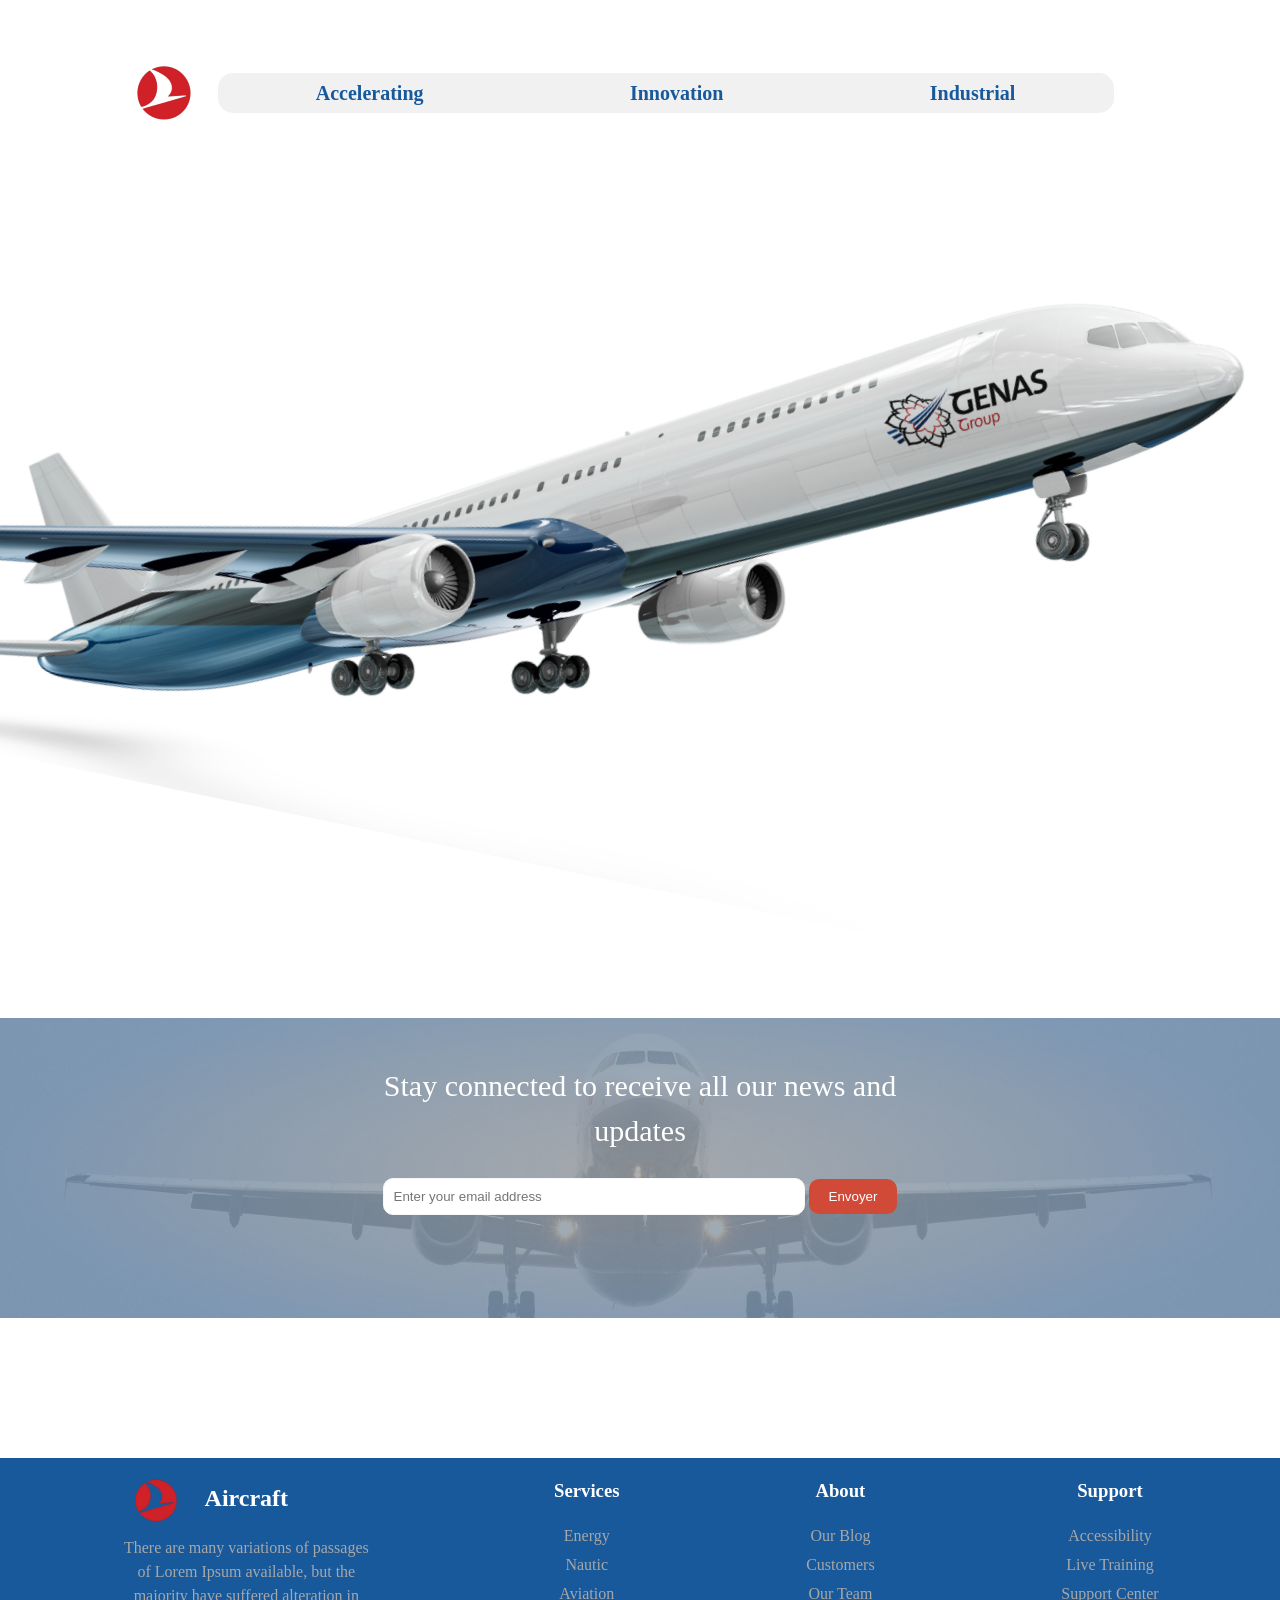
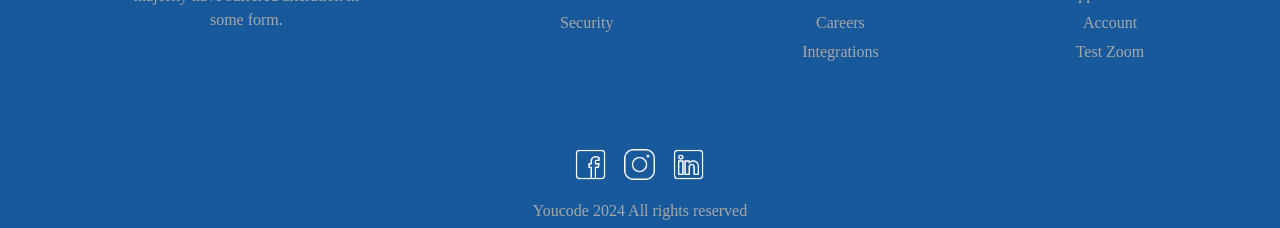
==== commit 80969927: "air" ====
--- a/index.html
+++ b/index.html
@@ -7,13 +7,13 @@
     <link rel="stylesheet" href="styles.css">
     <title>air_craft</title>
 </head>
-<Mbody>
-    <Mheader>
+<body class="plm">
+    <header class="wxc">
         <section class="Mlogo"> 
             <div class="logo">
                 <img src="./img/Turkish_Airlines_Reservations_Phone_Number_+1855-653-0624-removebg-preview.png" alt="Turkish Airlines Logo">
             </div>
-            <div class="nav">
+            <div class="nv">
                 <p>Accelerating</p>
                 <p>Innovation</p>
                 <p>Industrial</p>
@@ -22,17 +22,17 @@
                 <img src="./img/plaane 1 1.png" alt="av">
             </div>
         </section>
-    </Mheader>
-    <Mmain>
+    </header>
+    <main class="aqw">
         <section class="Mrechercher">
                 <p>Stay connected to receive all our news and updates</p>
                 <div class="gmail">
-                    <input type="email" id="email" required placeholder="Enter your email address">
+                    <input type="email" id="em" required placeholder="Enter your email address">
                     <input type="submit" value="Envoyer">
                 </div>
         </section>
-    </Mmain>
-    <Mfooter>
+    </main>
+    <footer class="azertyy">
         <section class="liste">
             <div class="Mdiscription">
                 <img src="./img/Turkish_Airlines_Reservations_Phone_Number_+1855-653-0624-removebg-preview.png" alt="Turkish Airlines Logo">
@@ -71,6 +71,6 @@
                 <p>Youcode 2024 All rights reserved</p>
             </div>
         </section>
-    </Mfooter>
+    </footer>
     <!--meryam--> 
-</Mbody>+</body>
--- a/styles.css
+++ b/styles.css
@@ -1,4 +1,4 @@
-Mbody {
+.plm {
    font-family: serif;
    margin: 0;
    padding: 0;
@@ -6,7 +6,7 @@
    line-height: 1.5;
 }
 
-Mheader {
+.wxc {
    padding-top: 50px;
 }
 
@@ -16,7 +16,7 @@
    right: 180px;
 }
 
-Mheader .nav {
+.wxc .nv {
    border-radius: 15px;
    display: flex;
    flex-direction: row;
@@ -34,7 +34,7 @@
    bottom: 80px;
 }
 
-Mheader .logo img {
+.wxc .logo img {
    width: 10%;
    height: 7%;
    position: relative;
@@ -42,13 +42,13 @@
    bottom: 5px;
 }
 
-Mheader .nav p {
+.wxc .nv p {
    margin: 0;
    font-size: 20px;
    font-weight: bold;
 }
 
-Mmain{
+.aqw{
    height: 300px;
    background-image: url(./img/Frame\ 1261154533.png);
    background-size: cover;
@@ -57,7 +57,7 @@
    bottom: 140px;
 }
 
-.Mrechercher {
+.aqw .Mrechercher {
    text-align: center;
    padding: 25px;
    margin: 10px auto;
@@ -88,12 +88,12 @@
    bottom: 25px;
  }
 
-Mmain .Mrechercher p {
+.aqw .Mrechercher p {
    font-size: 30px;
    position: relative;
    bottom: 10px;
 }
-Mfooter {
+.azertyy {
    background-color: #18599C;
    display: flex;
    flex-direction: column;
@@ -101,7 +101,7 @@
    gap: 15px;
 }
 
-Mfooter section {
+.azertyy section {
    width: 100%;
    display: flex;
    justify-content: space-around;
@@ -110,39 +110,39 @@
    max-width: 1200px;
 }
 
-Mfooter div {
+.azertyy div {
    max-width: 250px;
    text-align: center;
 }
 
-Mfooter h3 {
+.azertyy h3 {
    color: #ffffff;
 }
 
-Mfooter p {
+.azertyy p {
    color: #A7A7A7;
    margin: 5px 0;
 }
 
-Mfooter img {
+.azertyy img {
    width: 35px;
    margin: 5px;
 }
 
-Mfooter .liste, .Mrésaux p {
+.azertyy .liste, .Mrésaux p {
    text-align: center;
 }
-Mfooter .Mdiscription img {
+.azertyy .Mdiscription img {
    width: 100px;
    position: relative;
    right: 90px;
 }
 
-Mfooter .Mdiscription h2{
+.azertyy .Mdiscription h2{
    position: relative;
    bottom: 90px;
 }
-Mfooter .Mdiscription p{
+.azertyy .Mdiscription p{
    position: relative;
    bottom: 90px;
 }
@@ -150,24 +150,24 @@
 
 @media (max-width: 400px) {   
       
-   Mheader {      
+   .wxc {      
        display: none;   
    }   
       
-   Mbody {      
+   .plm {      
        font-size: 14px;      
        line-height: 1.4;      
        position: relative;   
    }   
       
-   Mmain {      
+   .aqw {      
        height: 200px;      
        background-size: cover;      
        position: relative;      
        top: 10px;   
    }  
 
-   Mmain .Mrechercher p{
+   .aqw .Mrechercher p{
       font-size: 20px;
    }
    .Mrechercher {      
@@ -179,10 +179,10 @@
        width: 60%;   
    }   
 
-   Mfooter{
+   .azertyy{
       margin-top: 80px;
    }  
-   Mfooter section {
+   .azertyy section {
       margin-left: 10px;
       margin-right: 10PX;          
        flex-direction: row;      
@@ -190,23 +190,23 @@
        gap: 10px;   
    } 
 
-   Mfooter div {      
+   .azertyy div {      
        max-width: 100%;      
        text-align: center;   
    }   
    
-   Mfooter .Mdiscription img {      
+   .azertyy .Mdiscription img {      
        width: 80px;      
        position: relative;      
        top: 50px;   
    }   
 
-   Mfooter .Mdiscription p {      
+   .azertyy .Mdiscription p {      
        position: relative;      
        top: 5px;   
    }   
 
-   Mfooter .Mdiscription h2 {      
+   .azertyy .Mdiscription h2 {      
        margin: 0;      
        text-align: center;      
        position: relative;      
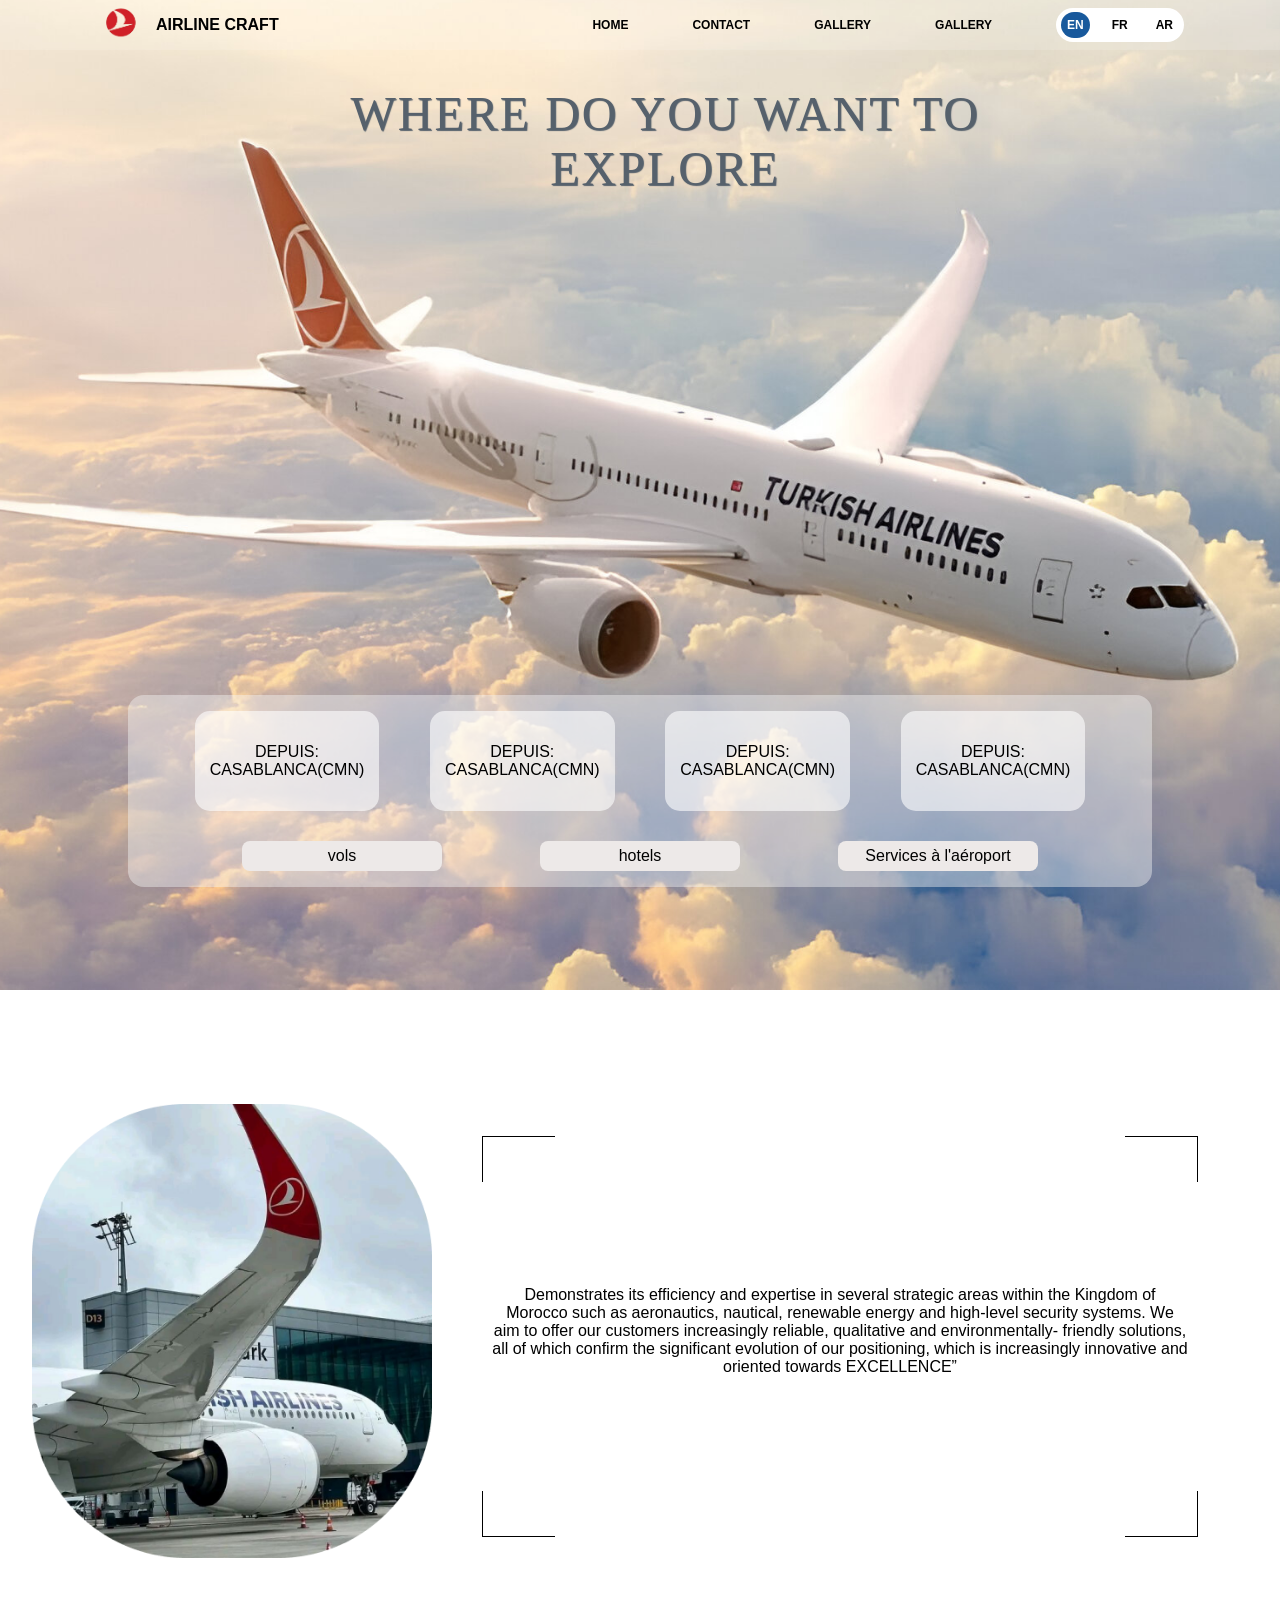
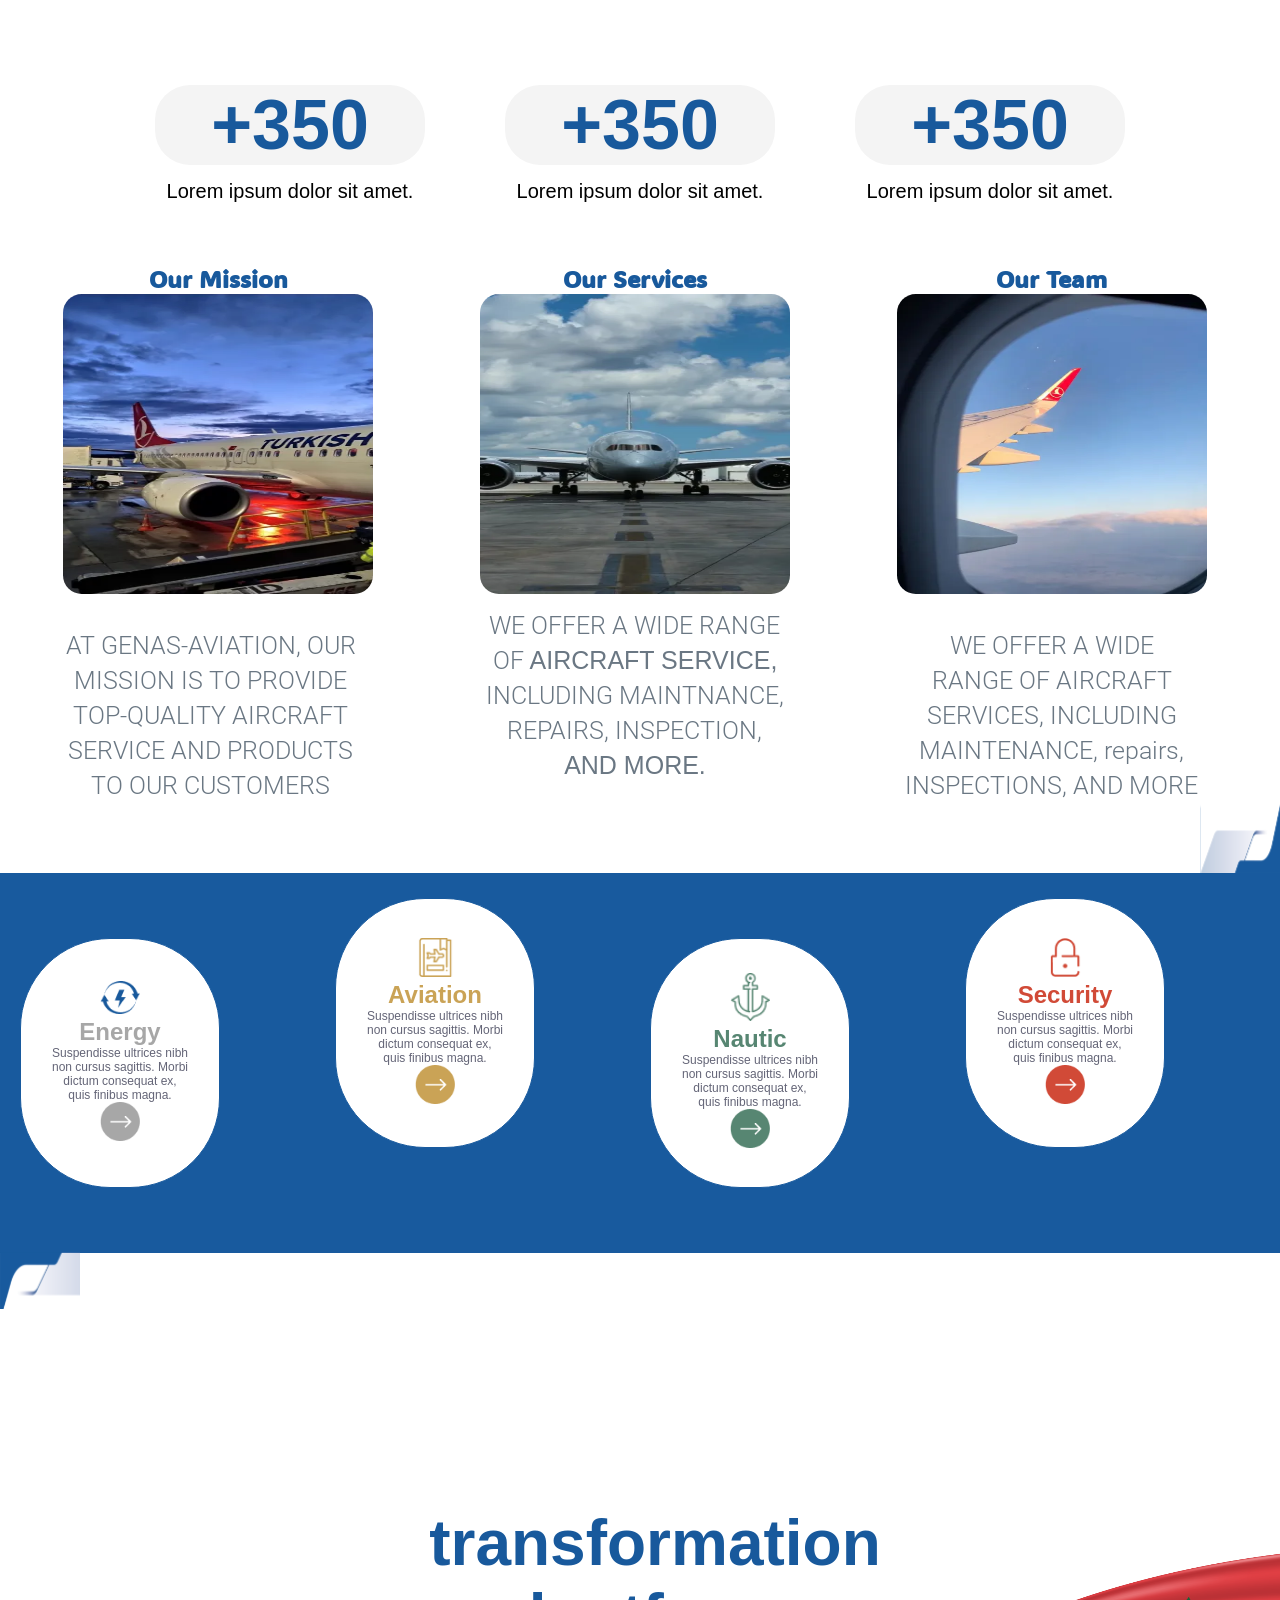
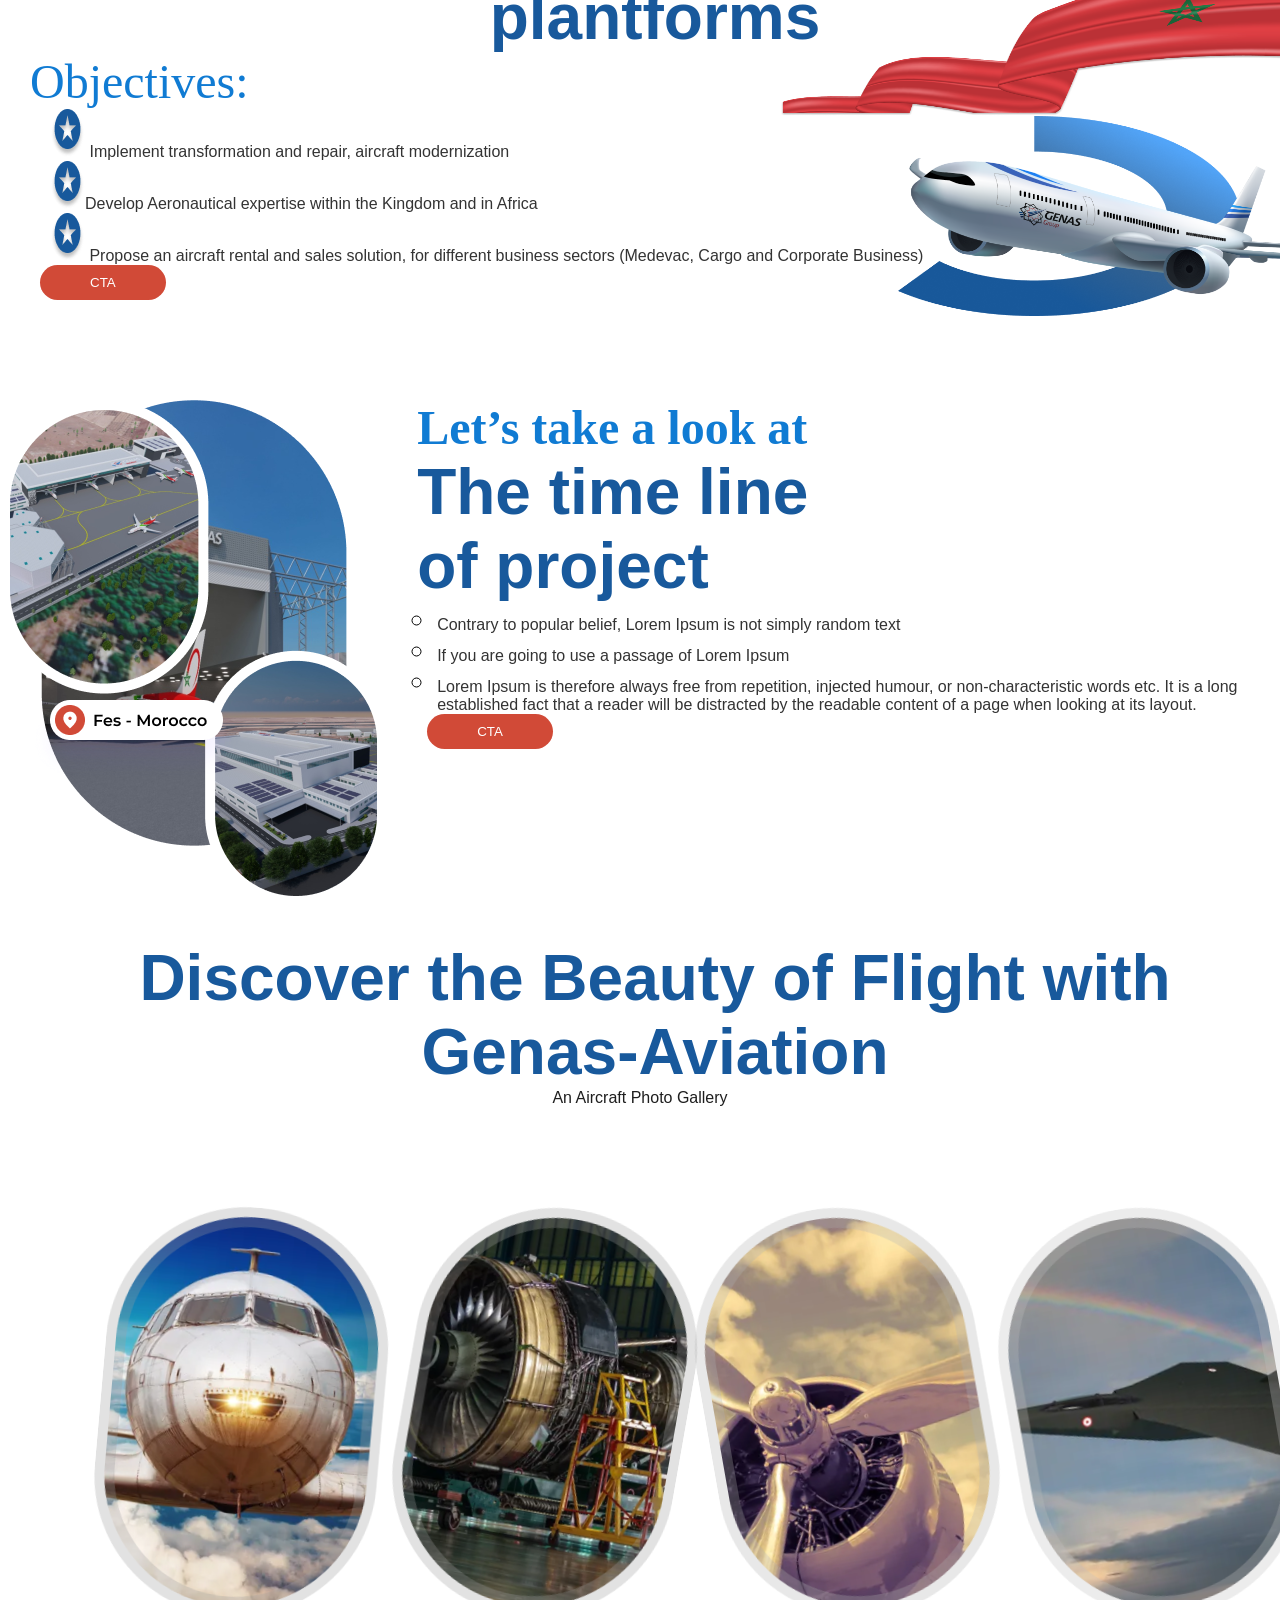
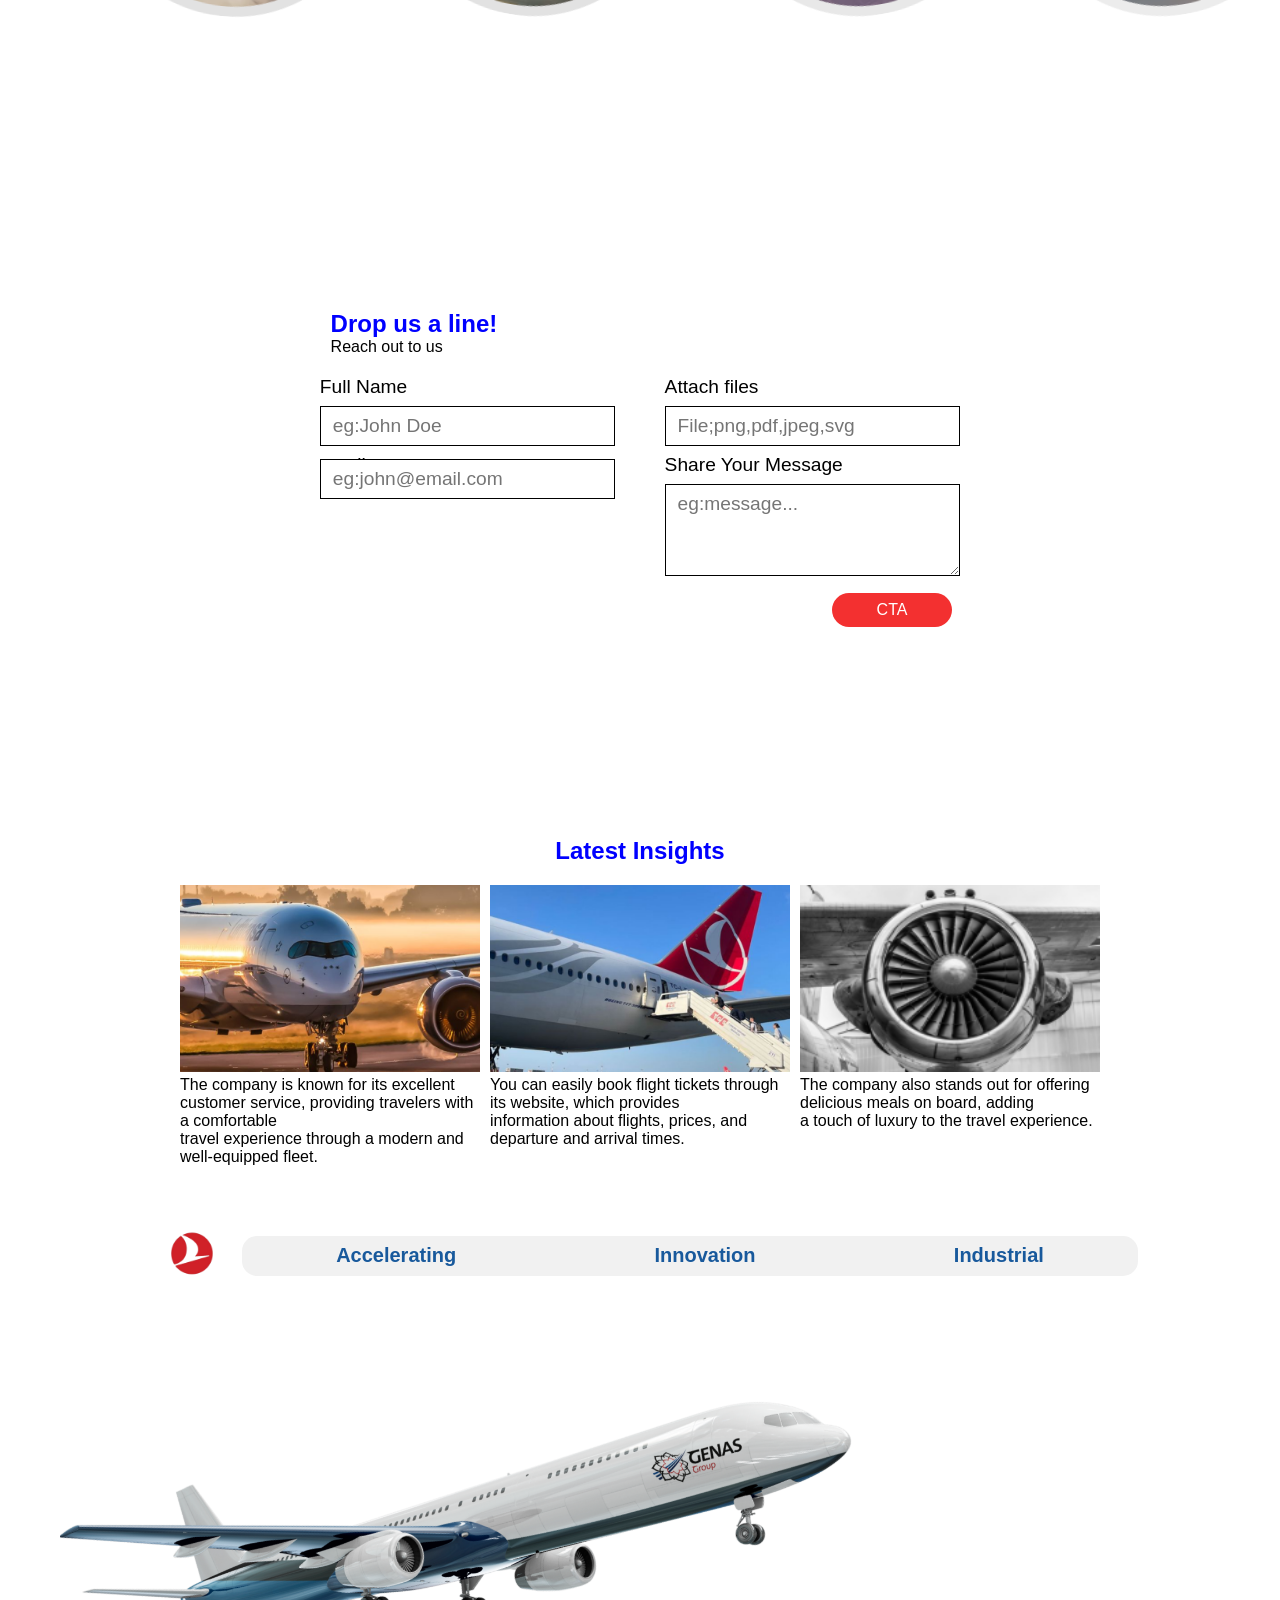
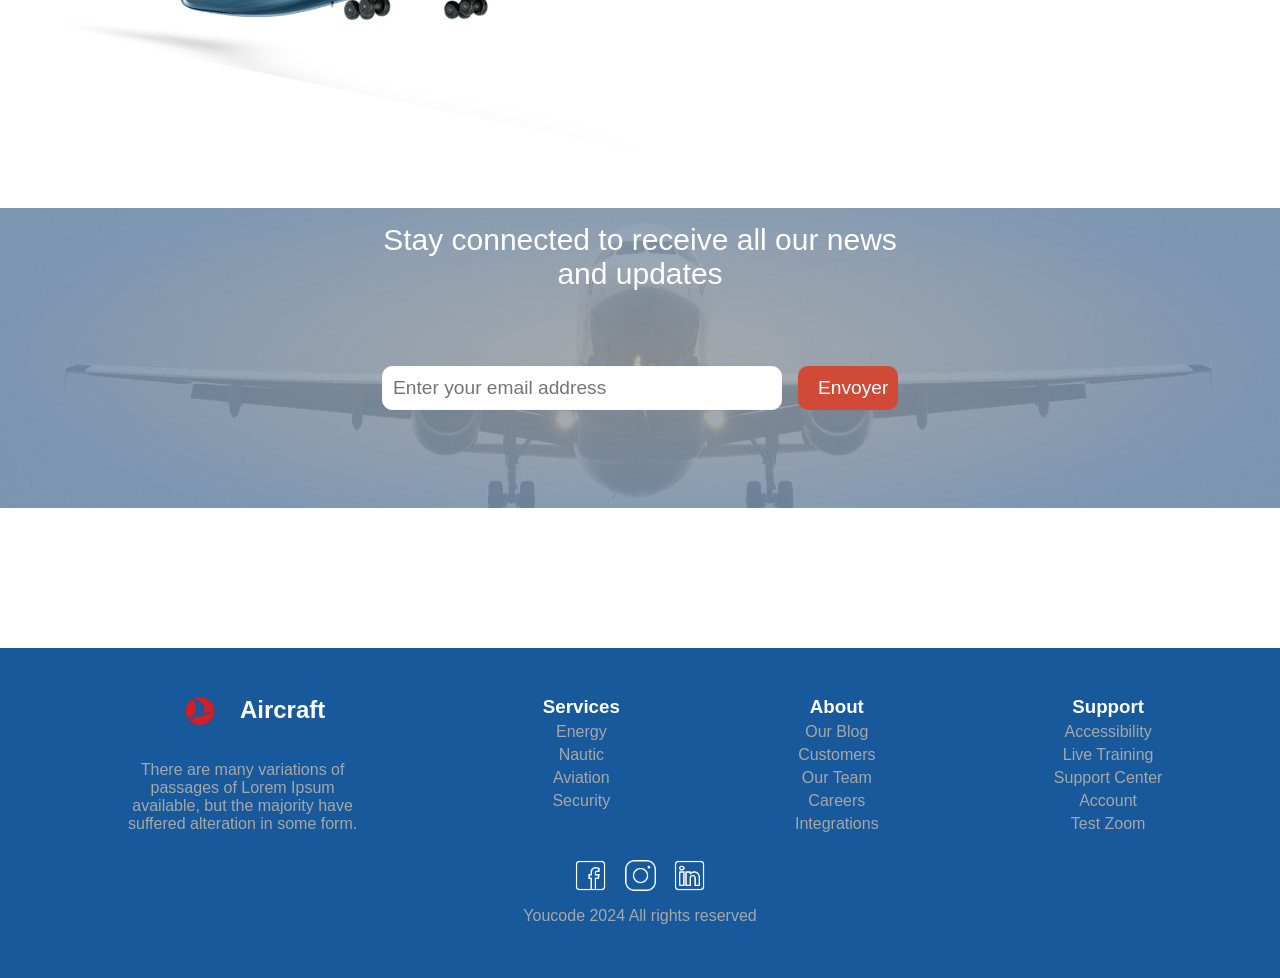
==== commit c7397d1d: "merge branch meryam" ====
--- a/index.html
+++ b/index.html
@@ -1,44 +1,403 @@
 <!DOCTYPE html>
 <html lang="en">
-    <!--meryam--> 
-<head>
-    <meta charset="UTF-8">
-    <meta name="viewport" content="width=device-width, initial-scale=1.0">
-    <link rel="stylesheet" href="styles.css">
-    <title>air_craft</title>
-</head>
-<body class="plm">
-    <header class="wxc">
+    <head>
+        <meta charset="UTF-8" />
+        <meta name="viewport" content="width=device-width, initial-scale=1.0" />
+        <title>AirLine Craft</title>
+        <link rel="stylesheet" href="./styles.css">
+
+        <link rel="stylesheet" href="https://cdnjs.cloudflare.com/ajax/libs/font-awesome/6.6.0/css/all.min.css" integrity="sha512-Kc323vGBEqzTmouAECnVceyQqyqdsSiqLQISBL29aUW4U/M7pSPA/gEUZQqv1cwx4OnYxTxve5UMg5GT6L4JJg==" crossorigin="anonymous" referrerpolicy="no-referrer" />
+        <link rel="icon" href="./img/logo-removebg-preview (1).png"">
+
+    </head>
+<body style="position: relative;">
+     <!--------------------------- yassine start ------------------------ -->
+
+<nav class="mainNav">
+    <div class="logoContainer">
+        <img class="logo"  src="./logo.png" alt="">
+        <p style="font-weight: 700;">AIRLINE  CRAFT</p>
+    </div>
+    <div class="navText">
+        <strong class="navClick">HOME</strong>
+        <strong class="navClick">CONTACT</strong>
+        <strong class="navClick">GALLERY</strong>
+        <strong class="navClick">GALLERY</strong>
+        <div class="translate">
+            <p class="eng">EN</p>
+            <p class="fr">FR</p>
+            <p class="fr">AR</p>
+        </div>
+    </div>
+    <div class="burgger">
+        <i class="fa-solid fa-bars"></i>
+    </div>
+ </nav>
+
+    <div class="navContainer">
+
+        <img style="width: 100vw;
+        height: 120vh;
+        object-fit: cover;" src="./img/hero.jpeg" alt="">
+    </div>
+ 
+    <p class="exploreP">WHERE DO YOU 
+         WANT TO <br>
+     EXPLORE 
+ 
+<div class="reservationHome">
+    <div class="reservationHomeContainer">
+        <div class="reservationHC">
+            <p>DEPUIS:</p>
+            <p> CASABLANCA(CMN)</p>
+        </div>
+        <div class="reservationHC">
+            <p>DEPUIS:</p>
+            <p> CASABLANCA(CMN)</p>
+        </div>
+        <div class="reservationHC">
+            <p>DEPUIS:</p>
+            <p> CASABLANCA(CMN)</p>
+        </div>
+        <div class="reservationHC">
+            <p>DEPUIS:</p>
+            <p> CASABLANCA(CMN)</p>
+        </div>
+    </div>
+    <div class="reserCn">
+        <div class="reserCn1">
+
+            <div class="reservCV">
+                vols
+            </div>
+            <div class="reservCV">
+            hotels
+        </div>
+        <div class="reservCV">
+            Services à l'aéroport
+        </div>
+    </div>
+    <img class="reserCnimg" src="./img/téléchargement (17) 2.png" alt="">
+    </div>
+</div>
+
+<div  class="demon" >
+    
+    <img style="width: 400px;" src="./img/Turkish airlines.png" alt="">
+    <div class="ju element">
+        <div class="top-border"></div>
+            <div class="bottom-border"></div>
+            <p>Demonstrates its efficiency and expertise in several strategic areas within the Kingdom of Morocco such as aeronautics, nautical, renewable energy and high-level security systems.
+
+            We aim to offer our customers increasingly reliable, qualitative and environmentally- friendly solutions, all of which confirm the significant evolution of our positioning, which is increasingly innovative and oriented towards EXCELLENCE”</p>
+    </div>
+</div>
+<div class="textContainer0">
+
+    <div class="textContainer">
+        <p class="p1">
+            +350
+        </p>
+        <div class="p2">
+            Lorem ipsum dolor sit amet.
+        </div>
+    </div>
+    <div class="textContainer">
+        <p class="p1">
+            +350
+        </p>
+        <div class="p2">
+            Lorem ipsum dolor sit amet.
+        </div>
+    </div>
+    <div class="textContainer">
+        <p class="p1">
+            +350
+        </p>
+        <div class="p2">
+            Lorem ipsum dolor sit amet.
+        </div>
+    </div>
+
+</div>
+  <!------------------- yassine end ------------------>
+      <!--     ------------------------------debut : boukadia------------------------------         -->
+
+      <section class="service-body">
+        <section class="service-energie-aviation">
+          <div class="cadre1">
+            <img src="./img/cadre1.svg" alt="" />
+          </div>
+          <div class="service">
+            <div class="energy">
+              <img class="energy-logo" src="./img/energie-logo.png" alt="" />
+              <h2 class="service-title">Energy</h2>
+              <p class="energy-descri">
+                Suspendisse ultrices nibh <br />
+                non cursus sagittis. Morbi <br />
+                dictum consequat ex, <br />
+                quis finibus magna.
+              </p>
+              <div>
+                <img src="./img/gree.png" alt="" />
+              </div>
+            </div>
+            <div class="aviation">
+              <img class="aviation-logo" src="./img/aviation-logo.png" alt="" />
+              <h2 class="service-title">Aviation</h2>
+              <p class="aviation-descri">
+                Suspendisse ultrices nibh <br />
+                non cursus sagittis. Morbi <br />
+                dictum consequat ex, <br />
+                quis finibus magna.
+              </p>
+              <div>
+                <img src="./img/jaune.png" alt="" />
+              </div>
+            </div>
+            <div class="nautic">
+              <img class="nautic-logo" src="./img/nutic-logo.png" alt="" />
+              <h2 class="service-title">Nautic</h2>
+              <p class="nautic-descri">
+                Suspendisse ultrices nibh <br />
+                non cursus sagittis. Morbi <br />
+                dictum consequat ex, <br />
+                quis finibus magna.
+              </p>
+              <div>
+                <img src="./img/vert.png" alt="" />
+              </div>
+            </div>
+            <div class="security">
+              <img class="security-logo" src="./img/security-logo.png" alt="" />
+              <h2 class="service-title">Security</h2>
+              <p class="security-descri">
+                Suspendisse ultrices nibh <br />
+                non cursus sagittis. Morbi <br />
+                dictum consequat ex, <br />
+                quis finibus magna.
+              </p>
+              <div>
+                <img src="./img/red.png" alt="" />
+              </div>
+            </div>
+          </div>
+          <div class="cadre2">
+            <img src="./img/cadre2.svg" alt="" />
+          </div>
+        </section>
+        <section class="aventage">
+          <div class="our-mission">
+            <div>
+              <h2>Our Mission</h2>
+              <img src="./img/1.webp" alt="" />
+            </div>
+            <p class="mission-descri">
+              AT GENAS-AVIATION, OUR <br />
+              MISSION IS TO PROVIDE <br />TOP-QUALITY AIRCRAFT <br />
+              SERVICE AND PRODUCTS <br />
+              TO OUR CUSTOMERS
+            </p>
+          </div>
+  
+          <div class="our-service">
+            <p class="service-descri">
+              WE OFFER A WIDE RANGE OF <span>AIRCRAFT SERVICE,</span>
+              <br />INCLUDING MAINTNANCE,<br />
+              REPAIRS, INSPECTION, <br /><span>AND MORE.</span>
+            </p>
+            <div>
+              <h2>Our Services</h2>
+              <img src="./img/2.webp" alt="" />
+            </div>
+          </div>
+  
+          <div class="our-team">
+            <div>
+              <h2>Our Team</h2>
+              <img src="./img/3.webp" alt="" />
+            </div>
+            <p class="team-descri">
+              WE OFFER A WIDE <br />
+              RANGE OF AIRCRAFT <br />
+              SERVICES, INCLUDING <br />
+              MAINTENANCE, repairs,<br />
+              INSPECTIONS, AND MORE
+            </p>
+          </div>
+        </section>
+      </section>
+  
+      <!-- ----------------------------------Fin: boukadia----------------------------------------------------- -->
+         <!-- start hamza -->
+    <div class="certer">
+        <div class="center1">
+            <div class="avion" >
+                <img class="avion" src="./img/avoin.png" alt="avion">
+                <img class="logomaroc" src="./img/logomoroco.png" alt="logo maroc">
+                <img class="logo12" src="./img/logoz-index-1.png" alt="logo">
+    
+            </div>
+    
+            <div class="text">
+           <h1 class="titel1">transformation <br> plantforms</h1>
+       
+       <p class="text2">Objectives:</p> 
+       <div class="servse">
+        <p ><img src="./img/icon.png" alt="ss"> Implement transformation and repair, aircraft modernization</p>
+        <p> <img src="./img/icon.png" alt="ss">Develop Aeronautical expertise within the Kingdom and in Africa</p>
+        <p> <img src="./img/icon.png" alt="ss"> Propose an aircraft rental and sales solution, for different
+               business sectors (Medevac, Cargo and Corporate Business)</p>
+       </div>
+       <button class="buttonh">CTA</button>
+    
+    </div>
+       </div>
+       </div>
+    
+    
+       <div class="center2">
+        <img class="image1" src="./img/image1.png" alt="image1">
+        <img  class="image2"src="./img/image mob.png" alt="image2">
+        <img class="image3" src="./img/hamza3.png" alt="image3">
+        <img  class="image4" src="./img/image4.png" alt="image4">
+       </div>
+    
+      
+       <div class="canter3" >
+        <div class="center5">
+            <img class="image5" src="./img/imagepc.png" alt="image1">
+            <img  class="image6"src="./img/image2pc.png" alt="image2">
+            <img class="image7" src="./img/hamza3pc.png" alt="image3">
+            <img  class="image8" src="./img/image4pc.png" alt="image4">
+    </div>
+            <div class="centerh">
+                <h4 class="text2"> Let’s take a look at</h4>
+                <h2 class="titel3">The time line <br> of project</h2>
+                <ul class="servse">
+                    <li>Contrary to popular belief, Lorem Ipsum is not simply random text</li>
+                    <li>If you are going to use a passage of Lorem Ipsum</li>
+                    <li>Lorem Ipsum is therefore always free from repetition, injected humour, or non-characteristic words etc.
+                    It is a long established fact that a reader will be distracted by the readable content of a page when looking at its layout.       
+                </li>
+                </ul> 
+                <button class="buttonh">CTA</button>
+            </div>
+       
+          
+        </div>
+          <div class="gal"> 
+        <div class="sd">
+            <h2 class="titel1">Discover the Beauty of Flight with <br> Genas-Aviation</h2>
+        <p class="text3">An Aircraft Photo Gallery</p>
+        </div >
+    <div class="galory">
+        
+           
+                <img class="gal1" src="./img/galoru1.png" alt="gal1">
+                <img class="gal2" src="./img/galoey2.png" alt="gal2">
+                <img  class="gal3" src="./img/galory3.png" alt="gal3">
+                <img class="gal4" src="./img/galory4.png" alt="gal4">
+           
+    
+        </div>
+         </div>
+      
+        <!-- end parti hamza -->
+<!-- start zakaria -->
+    <section class="contact">
+        <form>
+            <div class="title">
+
+                <h2 class="h2-and-title">Drop us a line!</h2>
+                <p class="ppp">Reach out to us</p>
+            </div>
+            <div class="inputs">
+
+                <div class="name-and-eamil">
+                    <label for="name">Full Name</label>
+                    <input id="name" type="text" placeholder="eg:John Doe">
+                    <label  for="email">email</label>
+                    <input id="email" type="email" placeholder="eg:john@email.com">
+                </div>
+    
+                <div class="attach-and-message">
+                    <label >Attach files</label>
+                    <label class="file" for="file">File;png,pdf,jpeg,svg</label>
+                    <input id="file" type="file" style="display: none; border: 1px solid rgb(6, 6, 6) ;">
+                    <label for="message">Share Your Message</label>
+                    <textarea  id="message" rows="20" placeholder="eg:message... "></textarea>
+                </div>
+            </div>
+            <div class="btn">
+
+                <button>CTA</button>
+            </div>
+            
+        </form>
+    </section>
+    <section class="section2">
+        <div class="h22-and-title">   
+           <h2 class="h222-and-title">Latest Insights</h2>
+           </div>
+        <div class="div3">
+            <div class="div3-1">
+                <img class="IMAG" src="./img/IMAG3projet3.png" alt="">
+                <p class="para1">The company is known for its excellent customer service, providing travelers with a comfortable  <br>travel experience through a modern and well-equipped fleet.</p>
+            </div>
+            <div class="div3-1" id="div3-1">
+                <img class="IMAG" src="./img/IMAG2projet3.png" alt="">
+                <p class="para1">You can easily book flight tickets through its website, which provides <br> information about flights, prices, and departure and arrival times.</p>
+            </div>
+            <div class="div3-1">
+                <img class="IMAG" src="./img/IMAG5projet3.png" alt="">
+                <p class="para1">The company also stands out for offering delicious meals on board, adding <br> a touch of luxury to the travel experience.</p>
+
+            </div>
+
+
+        </div>
+        </div>
+        
+    </section>
+    <!-- end zakaria -->
+     <!-- start meryam  -->
+         <!--meryam--> 
+    <header>
         <section class="Mlogo"> 
-            <div class="logo">
+            <div class="logos">
                 <img src="./img/Turkish_Airlines_Reservations_Phone_Number_+1855-653-0624-removebg-preview.png" alt="Turkish Airlines Logo">
             </div>
-            <div class="nv">
+            <div class="nav">
                 <p>Accelerating</p>
                 <p>Innovation</p>
                 <p>Industrial</p>
             </div>
-            <div class="av">
-                <img src="./img/plaane 1 1.png" alt="av">
-            </div>
-        </section>
+        </section>
+        <div class="av">
+            <img src="./img/plaane 1 1.png" alt="av">
+        </div>
     </header>
-    <main class="aqw">
+    <main>
         <section class="Mrechercher">
                 <p>Stay connected to receive all our news and updates</p>
                 <div class="gmail">
-                    <input type="email" id="em" required placeholder="Enter your email address">
-                    <input type="submit" value="Envoyer">
+                    <input type="email" id="email" required placeholder="Enter your email address">
+                    <input class="gmail2" type="submit" value="Envoyer">
                 </div>
         </section>
     </main>
-    <footer class="azertyy">
+    <footer>
         <section class="liste">
             <div class="Mdiscription">
+
+                <div class="Mdi">
                 <img src="./img/Turkish_Airlines_Reservations_Phone_Number_+1855-653-0624-removebg-preview.png" alt="Turkish Airlines Logo">
+
                 <h2>Aircraft</h2>
-                <p>There are many variations of passages of Lorem Ipsum available, but the majority have suffered alteration in some form.</p>
-            </div>
+            </div>
+                   <p>There are many variations of passages of Lorem Ipsum available, but the majority have suffered alteration in some form.</p>
+                </div>
             <div class="MServices">
                 <h3>Services</h3>
                 <p>Energy</p>
@@ -72,5 +431,5 @@
             </div>
         </section>
     </footer>
-    <!--meryam--> 
-</body>+    <!--meryam end --> 
+</html>
--- a/styles.css
+++ b/styles.css
@@ -1,220 +1,1386 @@
-.plm {
-   font-family: serif;
+/* yassine start */
+* {
+  -webkit-box-sizing: border-box;
+  -moz-box-sizing: border-box;
+  box-sizing: border-box;
+}
+html {
+  scroll-behavior: smooth;
+}
+body {
+  font-family:Arial, Helvetica, sans-serif;
+}
+a {
+  text-decoration: none;
+}
+ul {
+  list-style: none;
+  margin: 0;
+  padding: 0;
+}
+body{
    margin: 0;
+   font-family:system-ui, -apple-system, BlinkMacSystemFont, 'Segoe UI', Roboto, Oxygen, Ubuntu, Cantarell, 'Open Sans', 'Helvetica Neue', sans-serif;
+}
+.logo{
+  width: 60px;
+  height: 44px;
+}
+.navContainer{
+  display: flex;
+   gap: 2rem; 
+  font-family: monospace;
+  font-size: 15px;
+  display: flex;
+   justify-content: center;
+   align-items: center;
+   width: 100%; 
+   height: 100%;
+   
+}
+.logoContainer{
+  display: flex;
+  justify-content: center;
+  align-items: center;
+}
+nav{
+  display: flex;
+  justify-content: space-between;
+  padding: 1rem 6rem;
+  background-color: transparent;
+  position: fixed;
+  right: 0;
+  left: 0;
+  align-items: center;
+  height: 50px;
+  background-color: #ffffff26;
+}
+.navText{
+  gap: 4rem;
+  display: flex;
+  justify-content: center;
+  align-items: center;
+  font-size: 12px;
+}
+.translate{
+  gap: 1rem;
+  background-color: white;
+  border-radius: 40px;
+  padding: 0px 5px;
+  height: 34px;
+  display: flex;
+  justify-content: center;
+  align-items: center;
+  color: white;
+}
+.eng{
+  padding: 6px;
+   background-color: #18599C;
+   border-radius: 14px;
+   font-weight: 700;
+}
+.fr{
+  padding: 6px;
+  background-color: white;
+  border-radius: 14px;
+  color: black;
+  font-weight: 700;
+}
+.exploreP{
+  position: absolute;
+  top: 20%;
+  font-size: 3rem;
+  left: 100px;
+  font-family: monospace;
+  text-align: center;
+  margin: auto;
+  top: 300px;
+  left: 50%;
+  transform: translate(-46%, -195%);
+  font-family: auto;
+  color: #56616c;
+  text-shadow: 1px 1px 1px #56616c;
+  letter-spacing: 2px;
+}
+.reservationHome{
+  display: flex;
+  flex-direction: column;
+  /* flex-direction: column; */
+  gap: 30px;
+  padding: 1rem;
+  width: 80%;
+  margin: auto;
+  background-color: #f6f6f66e;
+  position: relative;
+  top: -205px;
+  border-radius: 1rem;
+}
+.reservationHomeContainer{
+  display: flex;
+   justify-content: space-evenly;
+}
+.reservationHC{
+  padding: 8px 15px;
+   background-color: #ffffff99;
+   border-radius: 15px;
+
+   height: 100px;
+   display: flex;
+   justify-content: center;
+   align-items: center;
+   flex-direction: column;
+}
+.navClick{
+    cursor: pointer;
+}
+.reserCn{
+  display: flex;
+  justify-content: space-around;
+}
+
+.reservCV{
+  width: 200px;
+  text-align: center;
+  background-color: #ede9e8;
+  border-radius: 8px;
+  height: 30px;
+  text-align: center;
+  display: flex;
+  justify-content: center;
+  align-items: center;
+
+}
+.ju{
+  height: 300px;
+   text-align: center;
+   display: flex;
+   justify-content: center;
+   align-items: center;
+}
+
+/* element  */
+.element {
+
+  margin: 50px;
+  position: relative;
+  padding: 10px;
+}
+.top-border,
+.bottom-border {
+  position: absolute;
+  display: flex;
+  justify-content: space-between;
+  width: 100%;
+  height: 30%;
+  left: 0;
+}
+.top-border {
+  top: -45px;
+}
+.bottom-border {
+  bottom: -100px;
+}
+.top-border:after,
+.top-border:before,
+.bottom-border:after,
+.bottom-border:before {
+  content: '';
+  width: 10%;
+  height: 50%;
+}
+.top-border:after,
+.top-border:before {
+  border-top: 1px solid black;
+}
+.bottom-border:after,
+.bottom-border:before {
+  border-bottom: 1px solid black;
+}
+.top-border:before,
+.bottom-border:before {
+  border-left: 1px solid black;
+}
+.top-border:after,
+.bottom-border:after {
+  border-right: 1px solid black;
+}
+.textContainer0{
+   display: flex;
+  justify-content: center;
+  gap: 50px;
+  margin: 5rem 0;
+}
+.textContainer{
+  width: 300px;
+  text-align: center;
+}
+.textContainer{
+  width: 300px;
+  text-align: center;
+ }
+.p1{
+  font-size: 70px;
+  font-weight: bold;
+  color: #18599c;
+  background-color: #f4f4f4;
+    border-radius: 35px;
+  margin: 15px;
+}
+.p2{
+  font-size: 20px;
+} 
+.burgger{
+  display: none;
+  font-size: 1.5rem;
+  cursor: pointer;
+}
+.reserCnimg{
+  display: none;
+}
+.reserCn1{
+  display: flex;
+    justify-content: space-evenly;
+    width: 100%;
+}
+.demon{
+  align-items: center;
+  display: flex;
+    padding: 2rem; 
+    margin-top: -20px;
+
+}
+ 
+@media (max-width: 1258px) {
+  .exploreP{
+    top: 440px;
+  }
+  .reservationHome{
+    width: 90%;
+  }
+}
+@media (max-width: 940px) {
+  .navText{
+    display: none;
+  }
+  .mainNav{
+    padding: 1rem 1rem;
+  }
+  .burgger{
+    display: block;
+  }
+
+}
+
+@media (max-width: 817px) {
+  .reservationHC{
+    padding: 8px 5px;
+ 
+  }
+ .exploreP{
+
+  top: 313px !important;
+  font-size: 1.7rem !important;
+    
+ }
+ .reservationHome{
+  height: 60vh;
+   padding: 8px 4px;
+   top: -522px;
+ }
+ .reservationHomeContainer{
+  display: flex;
+  flex-wrap: wrap;
+  width: 400px;
+  justify-content: center;
+  align-items: center;
+  text-align: center;
+  margin: 0 auto;
+  gap: 15px;
+ }
+ .reserCn{
+  display: flex;
+    justify-content: center;
+    gap: 25px;
+    margin: 0 auto;
+ }
+ .reserCn1{
+  display: flex;
+  justify-content: center;
+  flex-direction: column;
+  gap: 25px;
+  margin: 0 auto;
+  
+ }
+ .reserCnimg{
+  display: block;
+  width: 80px;
+ }
+ .demon{
+  margin-top: -500px;
+   flex-direction: column;
+   justify-content: center;
+   align-items: center;
+ }
+ .demon img{
+  width: 350px !important;
+  margin-bottom: 23px;
+ }
+ .textContainer0{
+  display: none;
+ }
+ .navContainer img{
+  height: 100vh !important;
+  
+ }
+
+}
+@media (max-width: 750px) {
+  .exploreP{
+    top: 310px !important;  
+  }
+  .reservationHomeContainer{
+    width: 100%;
+  }
+  }
+/* yassine end */
+/* ------------------------------------------DEBUT/ boukadia------------------------------------- */
+@font-face {
+  font-family: Roboto-Light;
+  src: url(./font/Roboto-Light.ttf);
+}
+@font-face {
+  font-family: ADLaMDisplay-Regular;
+  src: url(./font/ADLaMDisplay-Regular.ttf);
+}
+
+.our-mission img, .our-team img, .our-service img{
+  width: 204px;
+  height: 150px;
+  border-radius: 18.78px;
+}
+
+.our-mission{
+  display: flex;
+  justify-content: space-between;
+}
+
+.our-service .service-descri{
+  text-align: center;
+  margin: 70px 0px 0px 0px;
+}
+.our-service{
+  margin-top: 9px;
+  display: flex;
+  justify-content: space-between;
+}
+.our-team{
+  margin-top: 9px;
+  display: flex;
+  justify-content: space-between;
+  
+}
+.our-mission h2, .our-service h2, .our-team h2{
+  color: #18599C;
+  text-align: center;
+}
+.aventage{
+  margin: -30px 10px 0px 10px;
+  margin-top: -30px;
+}
+.our-mission .mission-descri{
+  margin-top: 65px;
+  margin-right: 15px;
+  text-align: center;
+
+}
+.our-team .team-descri{
+  margin-top: 70px;
+  text-align: center;
+
+}
+
+.our-service h2, .our-mission h2, .our-team h2{
+  font-family: ADLaMDisplay-Regular ;
+}
+.mission-descri, .service-descri, .team-descri{
+  
+font-family: Roboto-Light;
+color: #6A7783;
+font-size:13px;
+line-height: 23px;
+
+}
+
+.service h2{
+margin: 0px;
+
+}
+.energy h2{
+  color: #A7A7A7;
+
+}
+.aviation h2{
+  color: #CAA356;
+}
+.security h2{
+  color: #D14A37;
+}
+.nautic h2{
+  color: #578672;
+}
+.aviation-descri,.energy-descri,.nautic-descri,.security-descri{
+ font-size: 12px;
+ color: #fff;
+}
+
+.service{
+display: grid;
+background-color: #185A9E;
+grid-template-columns: auto auto;
+}
+.cadre2 img{
+  width: 80px;
+}
+.cadre2{
+position: relative;
+left: 0px;
+top: -1px;
+}
+.cadre1 img{
+  top: 1px;
+  width: 80px;
+  position: absolute;
+  right: 0px;
+}
+.cadre1{
+  position: relative;
+height: 70px;
+
+}
+.aviation img,.energy img,.nautic img,.security img{
+width: 40px;
+}
+
+.energy, .security, .aviation, .nautic{
+text-align: center;
+}
+.energy-logo, .aviation-logo, .security-logo, .nautic-logo{
+  display: none;
+
+}
+
+
+@media screen and (min-width: 1000px) { 
+  .service-body{
+    display: flex;
+    flex-direction: column-reverse;
+  }
+ .service{
+  grid-template-columns: auto auto auto auto;
+  grid-template-rows: auto auto auto;
+  height: 380px;
+  align-content: center;
+ }
+ .energy-logo, .aviation-logo, .security-logo, .nautic-logo{
+  display: inline;
+
+}
+ .service .energy{
+  
+  align-content: center;
+  width:200px;
+  height: 250px;
+  background-color: #fff;
+  border: 1px solid #185A9E ;
+  border-radius: 90px;
+  margin-left: 20px;
+ }
+ .service .aviation{
+  
+  align-content: center;
+  width:200px;
+  height: 250px;
+  background-color: #fff;
+  border: 1px solid #185A9E ;
+  border-radius: 90px;
+  margin-top: -40px;
+ }
+ .service .nautic{
+  
+  align-content: center;
+  width:200px;
+  height: 250px;
+  background-color: #fff;
+  border: 1px solid #185A9E ;
+  border-radius: 90px;
+ 
+ }
+ .service .security{
+  align-content: center;
+  width:200px;
+  height: 250px;
+  background-color: #fff;
+  border: 1px solid #185A9E ;
+  border-radius: 90px;
+  margin-top: -40px;
+ }
+.energy .energy-descri, .aviation .aviation-descri, .nautic .nautic-descri, .security .security-descri{
+  color: #0305229d;
+ }
+ 
+.our-service{
+  margin: 10px 10px 20px 10px;
+  display: flex;
+  flex-direction: column-reverse;
+  justify-content: center;
+  align-content: center;
+  width: 310px;
+  gap: 0px 30px;
+
+}
+.our-team{
+  margin: 10px 20px 0px 10px;
+  display: flex;
+  flex-direction: column;
+  justify-content: space-between;
+  width: 310px;
+
+}
+.our-mission{
+  margin: 10px 10px 0px 10px;
+  display: flex;
+  flex-direction: column;
+  justify-content: space-between;
+  width: 310px;
+
+}
+
+.our-mission img, .our-team img, .our-service img{
+  
+  width: 310px;
+  height: 300px;
+  border-radius: 18.78px;
+  margin-bottom: -60px;
+}
+.mission-descri, .service-descri, .team-descri{
+  
+  font-family: Roboto-Light;
+  color: #6A7783;
+  font-size:25px;
+  line-height: 35px;
+  
+  }
+   .our-mission .mission-descri{
+    margin-top: 0px;
+    margin-right: 15px;
+    text-align: center;
+  
+  } 
+  .our-team .team-descri{
+    margin-top: 70px;
+    text-align: center;
+  
+  } 
+
+ .aventage{
+  display: flex;
+  justify-content: space-around;
+
+ } 
+}
+/* ------------------------------------------FIN  BOUKADIA------------------------------------------------ */
+  /* css for serves hamza */
+  body{
+    margin: 0;
+    font-family: monospace;
+ }
+
+
+ 
+    .titel1{
+    color: #18599C ;
+    margin-left:30px;
+    margin-top: 12rem;
+    text-align: center;
+    
+    }
+    .titel3{
+        color: #18599C ;
+    margin-left:30px;
+
+
+
+
+    }
+    .text2{
+        color: #107bd3;
+    font-family: Georgia, 'Times New Roman', Times, serif;
+        font-size: 1rem;
+        margin-left:30px;
+     
+    }
+    .center2{
+        display: flex;
+        position: relative;
+    
+    }
+    .image1{
+        position: absolute;
+        
+        z-index: 1;
+       
+       
+       
+    }
+    .image2{
+        position: absolute;
+       top: 50px;
+       left: 100px;
+        
+       
+    }
+    .image3{
+        position: absolute;
+         right: 0;
+         top: 240px;
+
+    }
+    .image4{
+        position: absolute;
+        top: 270px;
+       
+        
+    }
+.canter3{
+   
+   
+    margin-top: 420px;
+}
+
+.servse {
+    list-style-type:circle ;
+    padding-left: 20px;
+    font-family: Arial, sans-serif; 
+    font-size: 18px; 
+    color: #333; 
+    margin-left:30px;
+    text-decoration: none;
+}
+
+
+.servse li {
+    
+    text-decoration: none;
+
+}
+
+.servse li::marker {
+   
+    color: #000000; 
+    font-size:  30px
+}
+
+
+
+@keyframes appear{
+    
+from{
+    opacity: 0;
+  transform: translateX(-100px);
+}
+to {
+    opacity: 1;
+    transform: translateX(0px);
+    
+}
+
+
+
+}
+
+.image1,.image2,.image3,.image4
+{
+    animation: apper linear;
+    animation-timeline: view();
+    animation-range: entry 30% cover 40%   ;
+}
+
+.buttonh{
+background-color:  #D14A37;
+padding: 5px 20px 5px 20px;
+border-radius: 54px;
+color: white;
+border: none;
+margin-left: 330px;
+}
+
+.avion{
+display: none;
+}
+.center5{
+    display: none;
+}
+.gal{
+    display: none;
+}
+
+@media (min-width: 480px){
+    .avion{
+        display:inline;
+       
+
+         }
+  
+    .center2{
+        display: none;
+        position: relative;
+    }
+    .gal{
+        display:inline;
+    } 
+      
+.canter3{
+
+ 
+ display: flex;
+ margin-top: 100px;
+ 
+}
+
+.center5{
+    display: inline;
+    position: relative;
+    width: 700px;
+    border: #107bd3;
+    height: 300px;
+
+ 
+
+}
+    
+    .titel1{
+        color: #18599C ;
+        margin-left:30px;
+       font-size: 4rem;
+       
+        
+        }
+        .titel3{
+        color: #18599C ;
+        margin-left:30px;
+        font-size: 4rem;
+      
+        }
+        .text2{
+            color: #107bd3;
+        font-family: Georgia, 'Times New Roman', Times, serif;
+        font-size: 3rem;
+            margin-left:30px;
+         
+        }
+        .servse{
+            font-size: 1rem;
+
+        }
+      
+        .avion{
+            position: absolute;
+            width:400px;
+            height:200px;
+            right: 0px;
+            top: 110px;
+
+        }
+        .logomaroc{
+            position: absolute;
+            width:500px;
+            height:200px;
+            right: 0px;
+            bottom: 100px;
+            z-index: -1;
+           
+            
+           
+        }
+        .logo12{
+            position: absolute;
+            width:342px;
+            height:200px;
+            z-index: -1;
+           right: 40px;
+           top: 100px;
+            
+        }
+        .buttonh{
+            background-color:  #D14A37;
+            padding: 10px 50px 10px 50px;
+            border-radius: 54px;
+            color: white;
+            border: none;
+            margin-left: 40px;
+            }
+
+           .image5 {
+            position: absolute;
+right: 40px;
+            
+            
+           }  
+           .image6{
+            position: absolute;
+            
+
+           }   
+ 
+           .image7 {
+            position: absolute;
+            
+top: 250px;
+right: 0px;
+
+           }   
+           .image8 {
+            position: absolute;
+          
+top: 300px;
+left: 30px;
+   
+            } 
+.sd{
+
+    margin-top: 100px;
+   }
+.galory{
+margin: 100px;
+display: grid;
+
+grid-template-columns: repeat(4,1fr);
+gap: 20px;
+align-items: center;
+justify-items: center;
+                    
+    }  
+
+    .text3{
+        color: #1E1E1E;
+        text-align: center;
+
+    } 
+    .gal1{
+        border-radius: 10px;
+        transform: rotate(5deg);
+    }
+
+    .gal2{
+    
+        transform: rotate(10deg);
+        border-radius: 10px;
+    }
+    .gal3{
+        transform: rotate(-10deg);
+        border-radius: 10px;
+    }
+
+    .gal4{
+        transform: rotate(-10deg);
+        border-radius: 10px;
+      
+    }
+
+
+}
+
+  /* end parti hamza   */
+  /* start zakaria  */
+
+ /* gggggggg zakaria */
+ *{
    padding: 0;
-   color: #ffffff;
-   line-height: 1.5;
-}
-
-.wxc {
-   padding-top: 50px;
-}
-
-.av {
-   position: relative;
-   bottom: 150px;
-   right: 180px;
-}
-
-.wxc .nv {
-   border-radius: 15px;
+   margin: 0;
+   box-sizing: border-box;
+   font-family: Arial, Helvetica, sans-serif;
+}
+
+body{
+   height: 100vh;
+}
+.center1{
+  position: relative;
+}
+.h2-and-title{
+   color: blue;
+}
+
+.contact{
+   height: 80vh;
    display: flex;
-   flex-direction: row;
-   flex-wrap: wrap;
-   width: 70%;
-   height: 40px;
    align-items: center;
-   align-content: center;
-   justify-content: space-around;
-   gap: 10px;
-   color: #18599C;
-   background-color: #F1F1F1;
-   position: relative;
-   left: 17%;
-   bottom: 80px;
-}
-
-.wxc .logo img {
-   width: 10%;
-   height: 7%;
-   position: relative;
-   left: 100px;
-   bottom: 5px;
-}
-
-.wxc .nv p {
-   margin: 0;
-   font-size: 20px;
-   font-weight: bold;
-}
-
-.aqw{
-   height: 300px;
-   background-image: url(./img/Frame\ 1261154533.png);
-   background-size: cover;
-   background-position: center;
-   position: relative;
-   bottom: 140px;
-}
-
-.aqw .Mrechercher {
-   text-align: center;
-   padding: 25px;
-   margin: 10px auto;
-   max-width: 600px;
-   border-radius: 8px;
-}
-
-.Mrechercher input[type="email"] {
-   padding: 10px;
-   margin: 10px 0;
-   width: 80%;
-   max-width: 400px;
-   border: 1px solid #f7f7f7;
+   justify-content: center;
+   padding: 16px;
+   margin-top: 20px;
+}
+
+form{
+   display: flex;
+   flex-direction: column;
+   width: 60%;
+   align-items: start;
+   
+   padding: 5px;
    border-radius: 10px;
 }
 
-.Mrechercher input[type="submit"] {
-   padding: 10px 20px;
-   background-color: #D14A37;
+
+
+label{
+   font-size: 1.2em;
+   margin-bottom: 8px;
+}
+
+.inputs{
+   display: flex;
+   justify-content: center;
+   align-items: center;
+   width: 100%;
+   justify-content: space-evenly;
+}
+
+.name-and-eamil{
+   display: flex;
+   flex-direction: column;
+   
+   width: 40%;
+   height: 200px;
+}
+
+.attach-and-message{
+   height: 200px;
+   display: flex;
+   flex-direction: column;
+   
+   align-items: start;
+   width: 40%;
+}
+
+
+.attach-and-message .file{
+   background-color: rgb(255, 255, 255);
+   padding: 8px 12px;
+   width: 100%;
+   cursor: pointer;
+   border: 1px solid black;
+   color: #757575;
+   ;
+}
+
+input{
+   padding: 8px 12px;
+   font-size: 1.2em;
+   margin-bottom: 8px;
+   width: 100%;
+   border: 1px solid;
+}
+
+textarea{
+   width: 100%;
+   padding: 8px 12px;
+   font-size: 1.2em;
+   border: 1px solid;
+}
+
+
+
+form .btn{
+   width: 100%;
+   display: flex;
+   justify-content: flex-end;
+   padding: 17px;
+}
+
+form button{
+   padding: 8px 45px;
+   border-radius: 20px;
+   margin-right: 40px;
+   cursor: pointer;
+   font-size: 1em;
+   background-color: rgb(243, 48, 48);
    color: #fff;
    border: none;
-   border-radius: 10px;
-}
-
-input[type="email"],
- input[type="submit"]{
-   position: relative;
-   bottom: 25px;
- }
-
-.aqw .Mrechercher p {
-   font-size: 30px;
-   position: relative;
-   bottom: 10px;
-}
-.azertyy {
-   background-color: #18599C;
+}
+
+form .title{
+   margin-left: 60px;
+   margin-bottom: 20px;
+   text-align: start;
+}
+.h22-and-title{
+   color: blue;
+}
+.div3{
    display: flex;
+   justify-content: center;
+   gap: 10px;
+}
+.IMAG{
+   width: 100%;
+   height: 187.5px;
+}
+.div3-1{
+   width: 300px;
+}
+
+.div3-1{
+   width: 300px;
+}
+.h22-and-title{
+   text-align: center;
+   margin-bottom: 20px;
+}
+.h2-and-title{
+   color: blue;
+}
+
+@media (max-width: 910px) {
+   form{
+       width: 100%;
+   }
+   .name-and-eamil{
+       width: 55%;
+       margin-right: 10px;
+   }
+   .attach-and-message{
+       width: 50%;
+   }
+   
+}
+
+
+
+@media (max-width: 400px) {
+   form{
+       width: 100%;
+       justify-content: center;
+       align-items: center;
+      
+   }
+   .inputs{
+       flex-direction: column;
+   }
+
+   form .btn {
+       justify-content: center;
+   }
+
+   form .btn button{
+       width: 85%;
+       margin-right: 0;
+   }
+
+   form .title{
+       margin-left: 0;
+   }
+
+   .name-and-eamil{
+       width: 80%;
+   }
+
+   .attach-and-message {
+       width: 80%;
+   }
+.div3{
+   display: flex;
+   justify-content: center;
    flex-direction: column;
    align-items: center;
-   gap: 15px;
-}
-
-.azertyy section {
-   width: 100%;
+   margin-top: -60px;
+
+}
+.div3-1{
    display: flex;
-   justify-content: space-around;
-   flex-wrap: wrap;
-   gap: 20px;
-   max-width: 1200px;
-}
-
-.azertyy div {
-   max-width: 250px;
+   justify-content: center;
+   align-items: center;
+   gap: 5px;
+   margin-top: 20px;
+}
+.para1{
    text-align: center;
-}
-
-.azertyy h3 {
-   color: #ffffff;
-}
-
-.azertyy p {
-   color: #A7A7A7;
-   margin: 5px 0;
-}
-
-.azertyy img {
-   width: 35px;
-   margin: 5px;
-}
-
-.azertyy .liste, .Mrésaux p {
+   font-size: 14px;
+}
+#div3-1{
+   flex-direction: row-reverse;
+}
+.IMAG{
+   width: 120px;
+   height: auto;
+}
+.h222-and-title{
+     padding: 35px;
+     margin-top: -30px;
+}
+.ppp{
    text-align: center;
 }
-.azertyy .Mdiscription img {
-   width: 100px;
-   position: relative;
-   right: 90px;
-}
-
-.azertyy .Mdiscription h2{
-   position: relative;
-   bottom: 90px;
-}
-.azertyy .Mdiscription p{
-   position: relative;
-   bottom: 90px;
+label{
+   margin-bottom: 20px;
+}
+   
+
+}
+
+
+
+ 
+
+
+/* end zakaria */
+/* -------------------------------- start meryam ----------------------- */
+/* body {
+  font-family: serif;
+  margin: 0;
+  padding: 0;
+  color: #ffffff;
+  line-height: 1.5;
+} */
+
+header {
+  padding-top: 50px;
+}
+
+.av {
+  position: relative;
+  bottom: 150px;
+  
+  right: 180px;
+
+  width: 800px;
+  margin-top: 7rem;
+  margin: auto;
+}
+.av img {
+  width: 800px;
+  margin-top: 7rem;
+}
+
+header .nav {
+  border-radius: 15px;
+  display: flex;
+  flex-direction: row;
+  flex-wrap: wrap;
+  width: 70%;
+  height: 40px;
+  align-items: center;
+  align-content: center;
+  justify-content: space-around;
+  gap: 10px;
+  color: #18599C;
+  background-color: #F1F1F1;
+ 
+}
+
+header .logos img {
+  width: 100px;
+}
+
+header .nav p {
+  margin: 0;
+  font-size: 20px;
+  font-weight: bold;
+}
+
+main{
+  height: 300px;
+  background-image: url(./img/Frame\ 1261154533.png);
+  background-size: cover;
+  background-position: center;
+  position: relative;
+  bottom: 140px;
+}
+.gmail{
+  display: flex;
+  justify-content: center;
+  gap: 1rem;
+  align-items: center;
+  margin-top: 5rem;
+}
+.gmail2{
+  width: 100px;
+  height: 44px;
+  margin-top: 9px;
+}
+
+.Mrechercher {
+  text-align: center;
+  padding: 25px;
+  margin: 10px auto;
+  max-width: 600px;
+  border-radius: 8px;
+  color: white;
+  margin-bottom: 30px;
+}
+
+.Mrechercher input[type="email"] {
+  padding: 10px;
+  margin: 10px 0;
+  width: 80%;
+  max-width: 400px;
+  border: 1px solid #f7f7f7;
+  border-radius: 10px;
+}
+
+.Mrechercher input[type="submit"] {
+  padding: 10px 20px;
+  background-color: #D14A37;
+  color: #fff;
+  border: none;
+  border-radius: 10px;
+}
+
+input[type="email"],
+input[type="submit"]{
+  position: relative;
+  bottom: 25px;
+}
+
+main .Mrechercher p {
+  font-size: 30px;
+  position: relative;
+  bottom: 10px;
+}
+footer {
+  background-color: #18599C;
+  display: flex;
+  flex-direction: column;
+  align-items: center;
+  gap: 15px;
+  padding: 3rem 0
+}
+
+footer section {
+  width: 100%;
+  display: flex;
+  justify-content: space-around;
+  flex-wrap: wrap;
+  gap: 20px;
+  max-width: 1200px;
+}
+
+footer div {
+  max-width: 250px;
+  text-align: center;
+}
+
+footer h3 {
+  color: #ffffff;
+}
+
+footer p {
+  color: #A7A7A7;
+  margin: 5px 0;
+}
+
+footer img {
+  width: 35px;
+  margin: 5px;
+}
+
+footer .liste, .Mrésaux p {
+  text-align: center;
+}
+footer .Mdiscription img {
+  width: 70px;
+  position: relative;
+  top: -15px;
+  height: 50px;
+ 
+}
+.Mdi{
+  display: flex;
+  justify-content: center;
+  align-items: start;
+  color: white;
+}
+footer .Mdiscription h2{
+ 
+}
+footer .Mdiscription p{
+ 
 }
 /*meryam salhi*/
 
 @media (max-width: 400px) {   
-      
-   .wxc {      
-       display: none;   
-   }   
-      
-   .plm {      
-       font-size: 14px;      
-       line-height: 1.4;      
-       position: relative;   
-   }   
-      
-   .aqw {      
-       height: 200px;      
-       background-size: cover;      
-       position: relative;      
-       top: 10px;   
-   }  
-
-   .aqw .Mrechercher p{
-      font-size: 20px;
-   }
-   .Mrechercher {      
-       padding: 15px;      
-       margin: 5px auto;      
-       width: 90%;   
-   }   
-   .Mrechercher input[type="email"] {      
-       width: 60%;   
-   }   
-
-   .azertyy{
-      margin-top: 80px;
-   }  
-   .azertyy section {
-      margin-left: 10px;
-      margin-right: 10PX;          
-       flex-direction: row;      
-       align-items: center;      
-       gap: 10px;   
-   } 
-
-   .azertyy div {      
-       max-width: 100%;      
-       text-align: center;   
-   }   
-   
-   .azertyy .Mdiscription img {      
-       width: 80px;      
-       position: relative;      
-       top: 50px;   
-   }   
-
-   .azertyy .Mdiscription p {      
-       position: relative;      
-       top: 5px;   
-   }   
-
-   .azertyy .Mdiscription h2 {      
-       margin: 0;      
-       text-align: center;      
-       position: relative;      
-       bottom: 5px;   
-   }
-
-   .MServices {
-      position: relative;
-      bottom: 10px;
-   }
-}+     
+  header {      
+      display: none;   
+  }   
+     
+  body {      
+      font-size: 14px;      
+      line-height: 1.4;      
+      position: relative;   
+  }   
+     
+  main {      
+      height: 200px;      
+      background-size: cover;      
+      position: relative;      
+      top: 10px;   
+  }  
+
+  main .Mrechercher p{
+     font-size: 20px;
+  }
+  .Mrechercher {      
+      padding: 15px;      
+      margin: 5px auto;      
+      width: 90%;   
+  }   
+  .Mrechercher input[type="email"] {      
+      width: 60%;   
+  }   
+
+  footer{
+     margin-top: 80px;
+  }  
+  footer section {
+     margin-left: 10px;
+     margin-right: 10PX;          
+      flex-direction: row;      
+      align-items: center;      
+      gap: 10px;   
+  } 
+
+  footer div {      
+      max-width: 100%;      
+      text-align: center;   
+  }   
+  
+  footer .Mdiscription img {      
+      width: 80px;      
+      position: relative;      
+      top: 50px;   
+  }   
+
+  footer .Mdiscription p {      
+      position: relative;      
+      top: 5px;   
+  }   
+
+  footer .Mdiscription h2 {      
+      margin: 0;      
+      text-align: center;      
+      position: relative;      
+      bottom: 5px;   
+  }
+
+  .MServices {
+     position: relative;
+     bottom: 10px;
+  }
+}
+.Mlogo{
+  display: flex;
+  justify-content: center;
+  align-items: center;
+}
+
+/* -------------------------------- end meryam ----------------------- */
